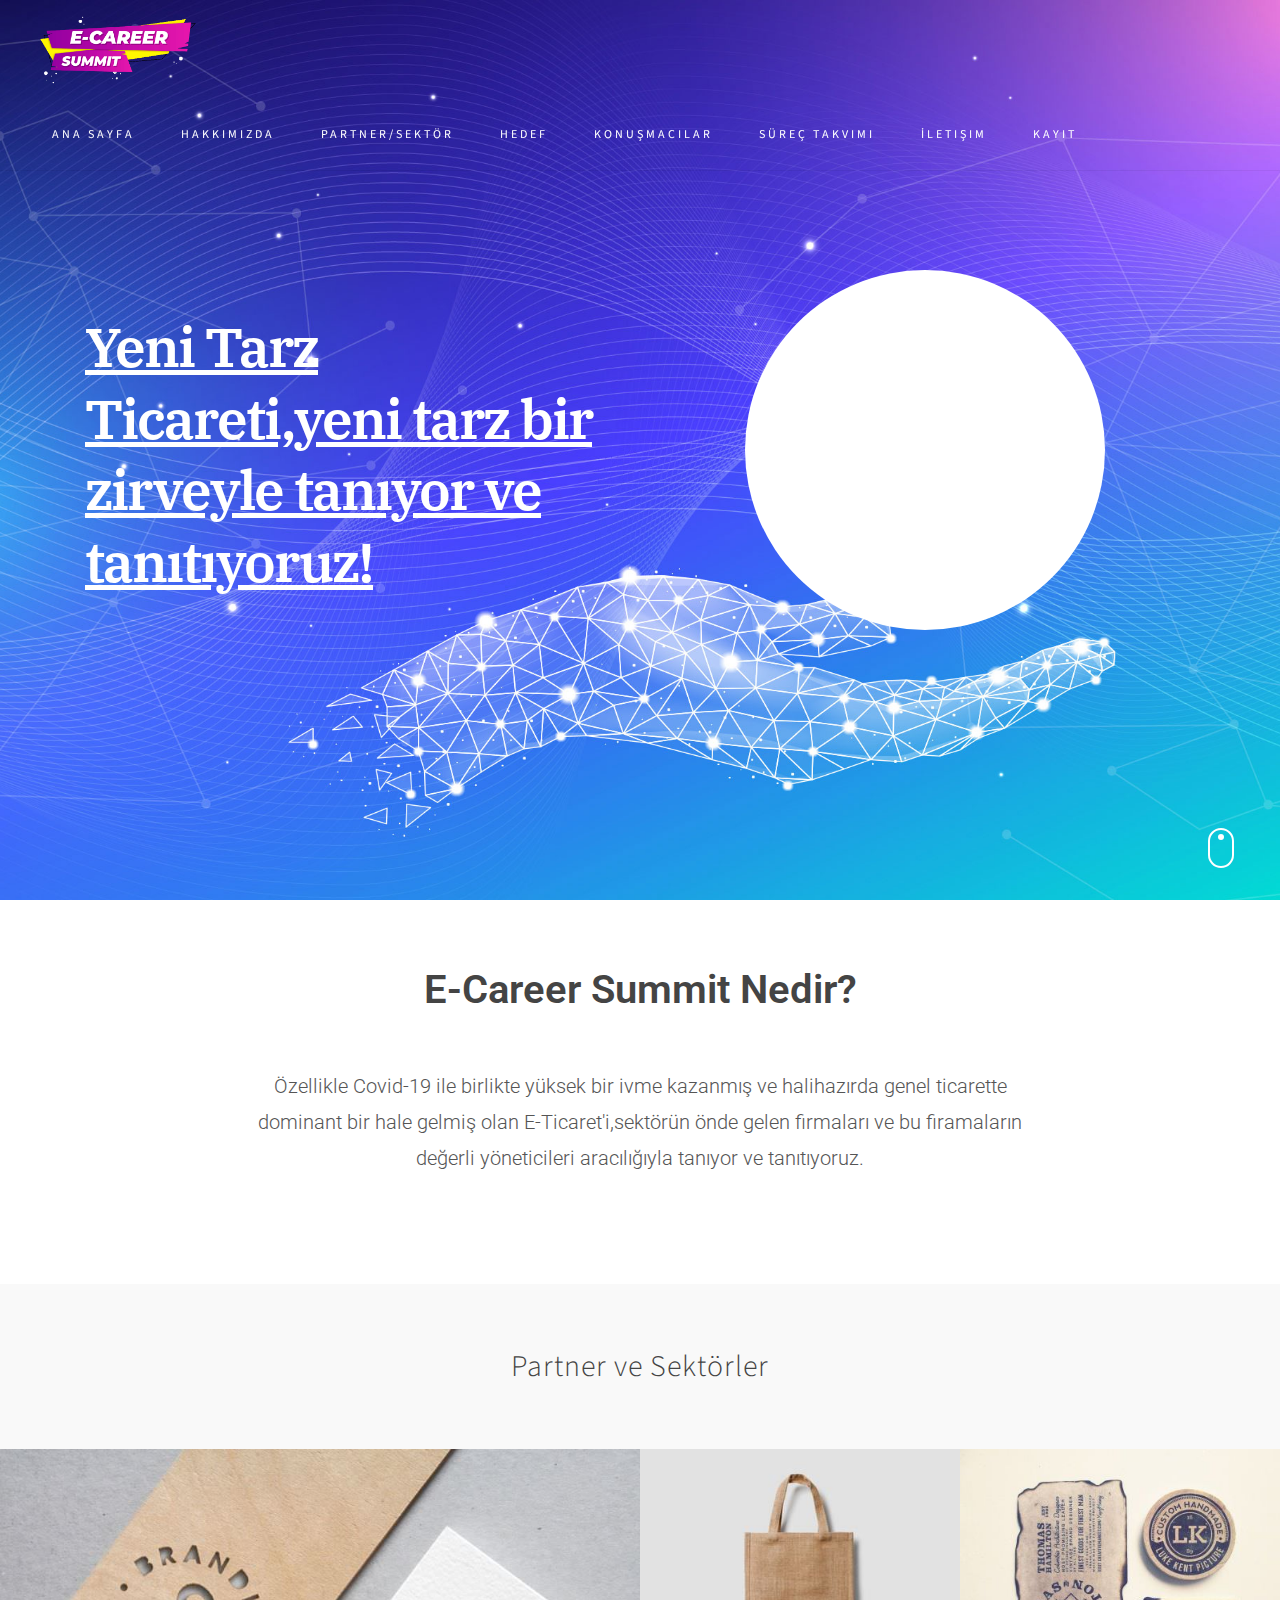
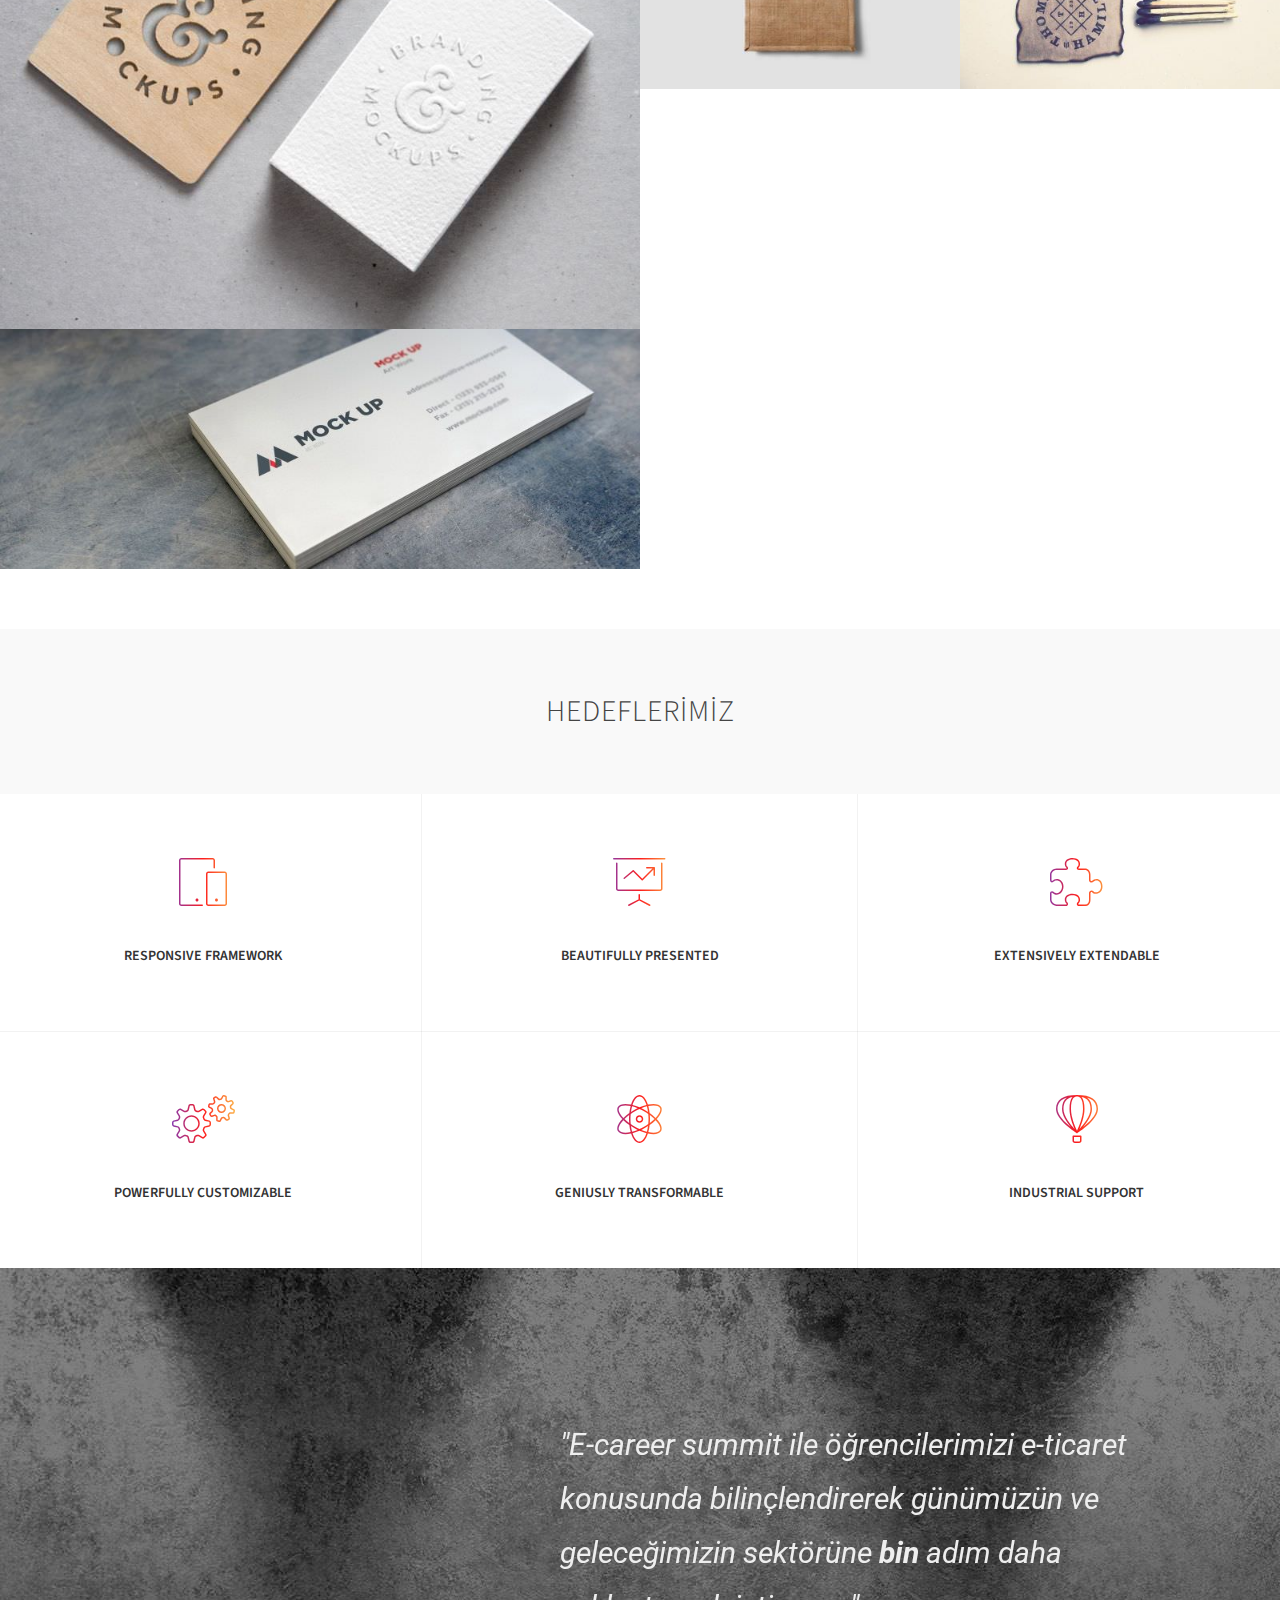
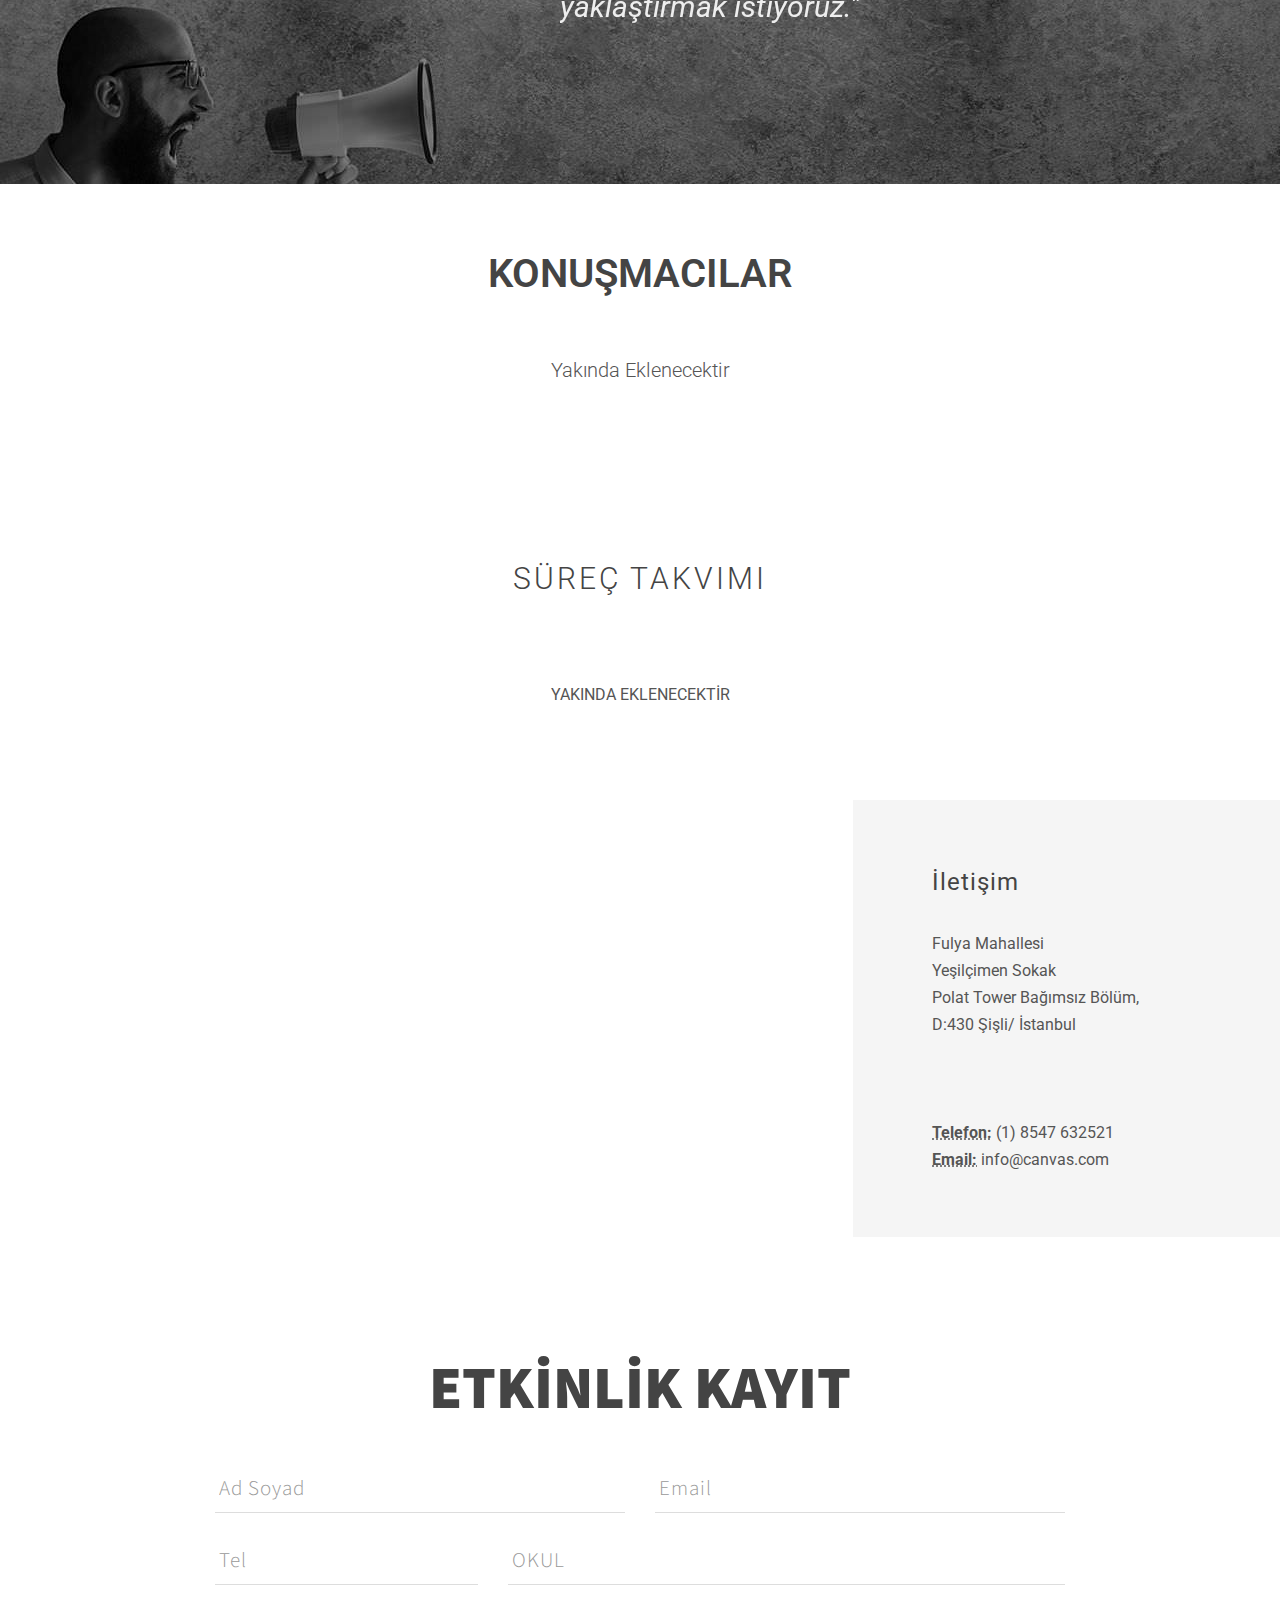
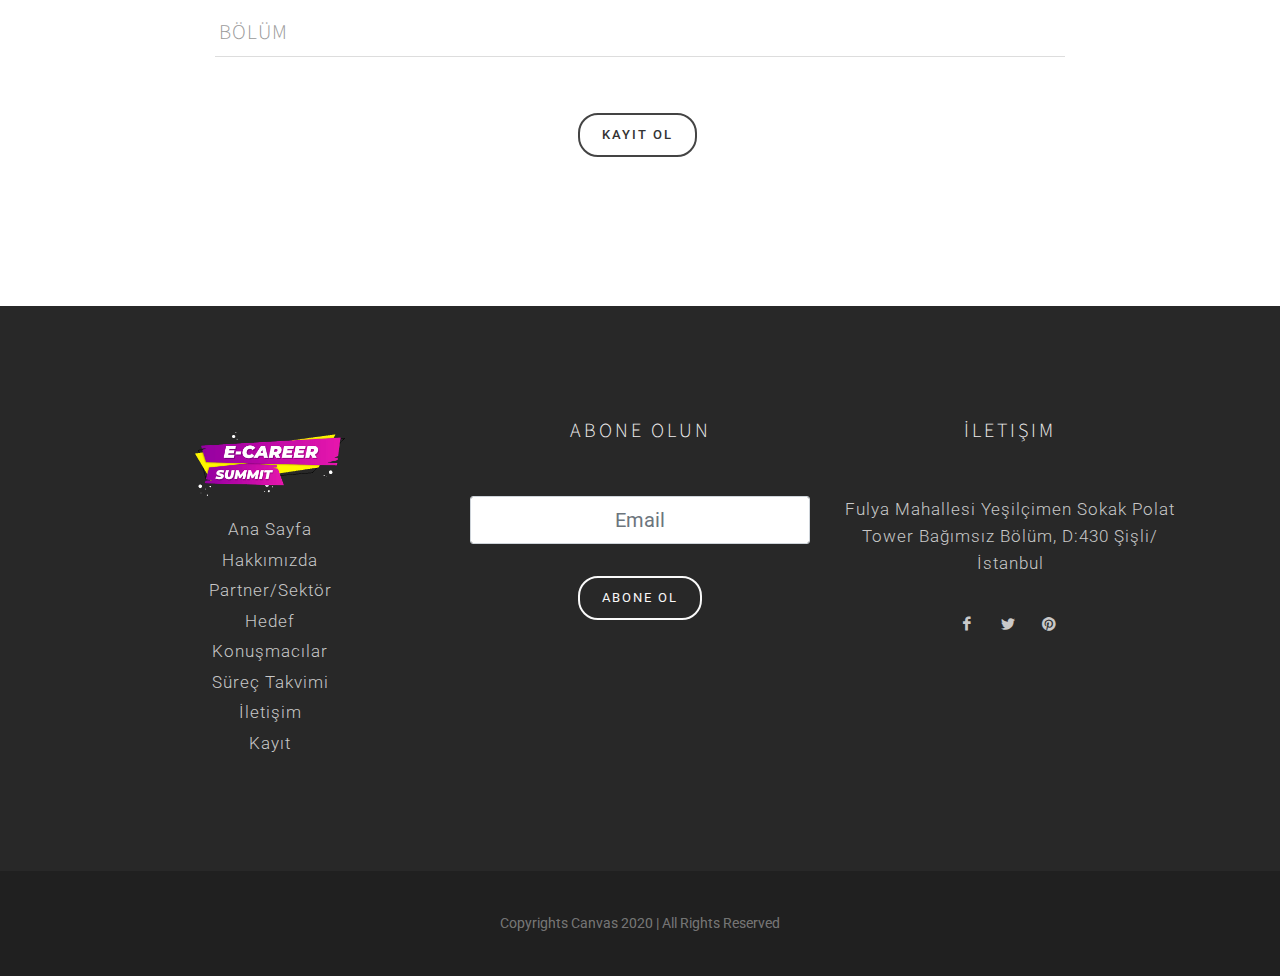
==== index.html @ 08e1d44f "commit-v1.3(banner image)" ====
<!DOCTYPE html>
<html dir="ltr" lang="en-US">
<head>

	<meta http-equiv="content-type" content="text/html; charset=utf-8" />
	<meta name="author" content="SemiColonWeb" />

	<!-- Stylesheets
	============================================= -->
	<link href="https://fonts.googleapis.com/css?family=Source+Sans+Pro:300,400,600,700|Roboto:300,400,500,700|IBM+Plex+Serif:300,400,500,600&display=swap" rel="stylesheet" type="text/css" />
	<link rel="stylesheet" href="one-page/css/bootstrap.css" type="text/css" />
	<link rel="stylesheet" href="style.css" type="text/css" />

	<!-- One Page Module Specific Stylesheet -->
	<link rel="stylesheet" href="one-page/onepage.css" type="text/css" />
	<!-- / -->

	<link rel="stylesheet" href="one-page/css/dark.css" type="text/css" />
	<link rel="stylesheet" href="one-page/css/font-icons.css" type="text/css" />
	<link rel="stylesheet" href="one-page/css/et-line.css" type="text/css" />
	<link rel="stylesheet" href="one-page/css/animate.css" type="text/css" />
	<link rel="stylesheet" href="one-page/css/magnific-popup.css" type="text/css" />

	<link rel="stylesheet" href="one-page/css/fonts.css" type="text/css" />

	<link rel="stylesheet" href="one-page/css/custom.css" type="text/css" />
	<meta name="viewport" content="width=device-width, initial-scale=1" />

	<!-- Document Title
	============================================= -->
	<title>Watch - One Page Module | Canvas</title>

	<style>
		.font-secondary { font-family: 'IBM Plex Serif', serif !important; }
		.bgchanger { background-color: #EEE; }

		#oc-watch .owl-item,
		#oc-watch .owl-item img {
			width: auto;
			height: auto;
			margin: 0 auto;
		}

		#oc-watch.owl-carousel .owl-stage {
			display: flex;
			align-items: center;
			justify-content: center;
		}

		#oc-watch .owl-dots { bottom: 20px; }

		#oc-watch .owl-dots { counter-reset: dots; }

		#oc-watch.owl-carousel .owl-dots .owl-dot {
			color: #fff;
			margin: 0 4px;
			width: auto;
			height: auto;
			opacity: .3 !important;
			border: none;
			background-color: transparent !important;
			font-family: 'IBM Plex Serif', serif;
		}

		#oc-watch .owl-dot:after {
			content: "";
			position: absolute;
			background: #fff;
			height: 2px;
			width: 0;
			top: 50%;
			margin: -1px 4px 0;
			transition: all .3s ease;
		}

		#oc-watch.owl-carousel .owl-dots .owl-dot.active {
			margin-right: 34px;
			opacity: 1 !important;
		}

		#oc-watch .owl-dot.active:after { width: 26px; }

		#oc-watch .owl-dot:before {
			counter-increment: dots;
			content: counter(dots, decimal-leading-zero);
		}

		#slider {
			-webkit-transition: background-color .4s ease;
			-o-transition: background-color .4s ease;
			transition: background-color .4s ease;
		}

		@-webkit-keyframes mouse-scroll {
			0% { top: 10%; opacity: 1; }
			100% { top: 30%; opacity: 0; }
		}
		@keyframes mouse-scroll {
			0% { top: 10%; opacity: 1; }
			100% { top: 30%; opacity: 0; }
		}

		@-webkit-keyframes scroll-mouse {
		    from { transform: translateY(-7px); }
		    to { transform: translateY(0); }
		}
		@keyframes scroll-mouse {
		    from { transform: translateY(-7px); }
		    to { transform: translateY(0); }
		}
		.scroll-inner {
			position: relative;
			width: 26px;
			height: 40px;
			border-radius: 18px;
			border: 2px solid rgb(255, 255, 255);
			-webkit-animation: scroll-mouse 1s infinite;
			animation: scroll-mouse 1s infinite;
		}

		.scroll-wheel {
			position: absolute;
			top: 10%;
			left: 50%;
			width: 6px;
			height: 6px;
			border-radius: 50%;
			transform: translateX(-50%);
			background-color: rgb(255, 255, 255);
			-webkit-animation: mouse-scroll 1s infinite;
			-moz-animation: mouse-scroll 1s infinite;
			-o-animation: mouse-scroll 1s infinite;
			animation: mouse-scroll 1s infinite;
		}

		.one-page-arrow {
			bottom: 40px;
			right: 40px;
			left: auto;
		}

	</style>

</head>

<body class="stretched side-push-panel">

	<div class="body-overlay"></div>

	<div id="side-panel" class="bgchanger">

		<div id="side-panel-trigger-close" class="side-panel-trigger"><a href="#"><i class="icon-line-cross"></i></a></div>

		<div class="side-panel-wrap">

			<div class="widget widget_links clearfix">

				<h4>About Canvas</h4>

				<div style="font-size: 14px; line-height: 1.7;">
					<address style="line-height: 1.7;">
						795 Folsom Ave, Suite 600<br>
						San Francisco, CA 94107<br>
					</address>

					<div class="clear topmargin-sm"></div>

					<abbr title="Phone Number">Phone:</abbr> (1) 8547 632521<br>
					<abbr title="Fax">Fax:</abbr> (1) 11 4752 1433<br>
					<abbr title="Email Address">Email:</abbr> info@canvas.com
				</div>

			</div>

			<div class="widget clearfix">

				<h4>Connect Socially</h4>

				<a href="#" class="social-icon si-small si-colored si-facebook" title="Facebook">
					<i class="icon-facebook"></i>
					<i class="icon-facebook"></i>
				</a>
				<a href="#" class="social-icon si-small si-colored si-twitter" title="Twitter">
					<i class="icon-twitter"></i>
					<i class="icon-twitter"></i>
				</a>
				<a href="#" class="social-icon si-small si-colored si-github" title="Github">
					<i class="icon-github"></i>
					<i class="icon-github"></i>
				</a>
				<a href="#" class="social-icon si-small si-colored si-pinterest" title="Pinterest">
					<i class="icon-pinterest"></i>
					<i class="icon-pinterest"></i>
				</a>
				<a href="#" class="social-icon si-small si-colored si-forrst" title="Forrst">
					<i class="icon-forrst"></i>
					<i class="icon-forrst"></i>
				</a>
				<a href="#" class="social-icon si-small si-colored si-linkedin" title="LinkedIn">
					<i class="icon-linkedin"></i>
					<i class="icon-linkedin"></i>
				</a>
				<a href="#" class="social-icon si-small si-colored si-gplus" title="Google Plus">
					<i class="icon-gplus"></i>
					<i class="icon-gplus"></i>
				</a>
				<a href="#" class="social-icon si-small si-colored si-instagram" title="Instagram">
					<i class="icon-instagram"></i>
					<i class="icon-instagram"></i>
				</a>
				<a href="#" class="social-icon si-small si-colored si-flickr" title="Flickr">
					<i class="icon-flickr"></i>
					<i class="icon-flickr"></i>
				</a>
				<a href="#" class="social-icon si-small si-colored si-skype" title="Skype">
					<i class="icon-skype"></i>
					<i class="icon-skype"></i>
				</a>

			</div>

		</div>

	</div>

	<!-- Document Wrapper
	============================================= -->
	<div id="wrapper" class="clearfix">

		<!-- Header
		============================================= -->
		<header id="header" class="full-header transparent-header border-full-header header-size-custom" data-sticky-shrink="false" data-sticky-offset="full" data-sticky-offset-negative="200">
			<div id="header-wrap">
				<div class="container">
					<div class="header-row">

						<!-- Logo
						============================================= -->
						<div id="logo">
							<a href="index.html" class="standard-logo" data-dark-logo="one-page/images/canvasone-dark.png"><img src="one-page/images/ecs-logo.png" alt="Canvas Logo"></a>
							<a href="index.html" class="retina-logo" data-dark-logo="one-page/images/canvasone-dark@2x.png"><img src="one-page/images/canvasone@2x.png" alt="Canvas Logo"></a>
						</div><!-- #logo end -->

						<!-- <div class="header-misc">

							<div class="side-panel-trigger header-misc-icon">
								<a href="#"><i class="icon-ellipsis-v"></i></a>
							</div>

						</div> -->

						<div id="primary-menu-trigger">
							<svg class="svg-trigger" viewBox="0 0 100 100"><path d="m 30,33 h 40 c 3.722839,0 7.5,3.126468 7.5,8.578427 0,5.451959 -2.727029,8.421573 -7.5,8.421573 h -20"></path><path d="m 30,50 h 40"></path><path d="m 70,67 h -40 c 0,0 -7.5,-0.802118 -7.5,-8.365747 0,-7.563629 7.5,-8.634253 7.5,-8.634253 h 20"></path></svg>
						</div>

						<!-- Primary Navigation
						============================================= -->
						<nav class="primary-menu">

							<ul class="one-page-menu menu-container" data-easing="easeInOutExpo" data-speed="1250" data-offset="65">
								<li class="menu-item">
									<a href="#" class="menu-link" data-href="#wrapper"><div>Ana Sayfa </div></a>
								</li>
								<li class="menu-item">
									<a href="#" class="menu-link" data-href="#section-about"><div>		Hakkımızda</div></a>
								</li>
								<li class="menu-item">
									<a href="#" class="menu-link" data-href="#section-works"><div>Partner/Sektör</div></a>
								</li>
								<li class="menu-item">
									<a href="#" class="menu-link" data-href="#section-services"><div>Hedef</div></a>
								</li>
								<li class="menu-item">
									<a href="#" class="menu-link" data-href="#section-speaker"><div>Konuşmacılar</div></a>
								</li>
								<li class="menu-item">
									<a href="#" class="menu-link" data-href="#section-blog"><div>Süreç Takvimi</div></a>
								</li>
								<li class="menu-item">
									<a href="#" class="menu-link" data-href="#section-contact"><div>İletişim</div></a>
								</li>
								<li class="menu-item">
									<a href="#" class="menu-link" data-href="#section-register"><div>Kayıt</div></a>
								</li>
								
							</ul>

						</nav><!-- #primary-menu end -->

					</div>
				</div>
			</div>
			<div class="header-wrap-clone"></div>
		</header><!-- #header end -->

		<!-- Slider
		============================================= -->
		<section id="slider" class="slider-element min-vh-100 bgchanger include-header" style="background-color: #EEE; background-image: url('one-page/images/page/deneme-7.jpg'); background-position: center center; background-size: cover;">
			<div class="slider-inner">

				<div class="vertical-middle slider-element-fade">
					<div class="container py-5">
						<div class="row align-items-center">
							<div class="col-md-6 text-center text-md-left">
								<div class="emphasis-title mb-0">
									
									<h2 class="mt-2 font-weight-semibold font-secondary" style="font-size: 55px; color: #fff; line-height: 1.3; letter-spacing: -2px;"><u>Yeni Tarz Ticareti,yeni tarz bir zirveyle tanıyor ve tanıtıyoruz!</u></h2>
									<!-- <h2 class="font-weight-bold mt-4">$200</h2>
									<a href="#" data-animate="fadeInUp" data-delay="600" class="button button-circle button-white button-light button-large text-white mt-4 nott ls0" style="background-color: #E25B45">View Details</a> -->
								</div>
							</div>

							<div class="col-md-6">
								<div id="oc-watch" class="owl-carousel carousel-widget" data-margin="0" data-nav="false" data-pagi="true" data-items="1" data-autoplay="5000" data-speed="1000" data-loop="true">
									<img src="one-page/images/page/watch-2.png" alt="Watch" data-bg="#EEE">
									<img src="one-page/images/page/watch-3.png" alt="Watch" data-bg="#daec66">
									<img src="one-page/images/page/watch-1.png" alt="Watch" data-bg="#F1D4CA">
								</div>

								<div id="oc-watch-bg" style="background: #ffffff; width: 360px; height: 360px; position: absolute; top: 50%; left: 50%; transform: translate(-50%, -50%); opacity: 1; border-radius: 50%;"></div>
							</div>
						</div>

					</div>
				</div>

				<a href="#" data-scrollto="#section-about" data-easing="easeInOutExpo" data-speed="1250" data-offset="70" class="one-page-arrow">
					<div class="scroll-inner">
				    	<div class="scroll-wheel"></div>
				  </div>
				</a>

			</div>
		</section><!-- #slider end -->

		<!-- Content
		============================================= -->
		<section id="content">
			<div class="content-wrap py-0">

				<div id="section-about" class="center page-section">

					<div class="container clearfix">
                      
						<h2 class="mx-auto bottommargin font-body" style="max-width: 700px; font-size: 40px;">E-Career  Summit Nedir?</h2>

						<p class="lead mx-auto bottommargin" style="max-width: 800px;">Özellikle Covid-19 ile birlikte yüksek bir ivme kazanmış ve halihazırda genel ticarette dominant bir hale gelmiş olan E-Ticaret'i,sektörün önde gelen firmaları ve bu firamaların değerli yöneticileri aracılığıyla tanıyor ve tanıtıyoruz.</p>

						
					</div>

				</div>

				<div id="section-works" class="page-section pt-0">

					<div class="section m-0">
						<div class="container clearfix">
							<div class="mx-auto center" style="max-width: 900px;">
								<h2 class="mb-0 font-weight-light ls1">Partner ve Sektörler</h2>
							</div>
						</div>
					</div>

					<!-- Portfolio Items
					============================================= -->
					<div class="portfolio grid-container row no-gutters">

						<article class="portfolio-item col-lg-6 col-md-4 col-sm-6 col-12 wide">
							<div class="grid-inner">
								<div class="portfolio-image">
									<a href="#">
										<img src="one-page/images/portfolio/mixed/1.jpg" alt="Open Imagination">
									</a>
									<div class="bg-overlay">
										<div class="bg-overlay-content flex-column" data-hover-animate="fadeIn">
											<div class="portfolio-desc p-0 center" data-hover-animate="fadeInDownSmall" data-hover-animate-out="fadeOutUpSmall" data-hover-speed="350">
												<h3><a href="#">Open Imagination</a></h3>
												<span><a href="#">Media</a>, <a href="#">Icons</a></span>
											</div>
										</div>
										<div class="bg-overlay-bg" data-hover-animate="fadeIn"></div>
									</div>
								</div>
							</div>
						</article>

						<article class="portfolio-item col-lg-3 col-md-4 col-sm-6 col-12">
							<div class="grid-inner">
								<div class="portfolio-image">
									<a href="#">
										<img src="one-page/images/portfolio/mixed/2.jpg" alt="Locked Steel Gate">
									</a>
									<div class="bg-overlay">
										<div class="bg-overlay-content flex-column" data-hover-animate="fadeIn">
											<div class="portfolio-desc p-0 center" data-hover-animate="fadeInDownSmall" data-hover-animate-out="fadeOutUpSmall" data-hover-speed="350">
												<h3><a href="#">Locked Steel Gate</a></h3>
												<span><a href="#">Illustrations</a></span>
											</div>
										</div>
										<div class="bg-overlay-bg" data-hover-animate="fadeIn"></div>
									</div>
								</div>
							</div>
						</article>

						<article class="portfolio-item col-lg-3 col-md-4 col-sm-6 col-12">
							<div class="grid-inner">
								<div class="portfolio-image">
									<a href="#">
										<img src="one-page/images/portfolio/mixed/3.jpg" alt="Mac Sunglasses">
									</a>
									<div class="bg-overlay">
										<div class="bg-overlay-content flex-column" data-hover-animate="fadeIn">
											<div class="portfolio-desc p-0 center" data-hover-animate="fadeInDownSmall" data-hover-animate-out="fadeOutUpSmall" data-hover-speed="350">
												<h3><a href="#">Mac Sunglasses</a></h3>
												<span><a href="#">Graphics</a>, <a href="#">UI Elements</a></span>
											</div>
										</div>
										<div class="bg-overlay-bg" data-hover-animate="fadeIn"></div>
									</div>
								</div>
							</div>
						</article>

						<article class="portfolio-item col-lg-6 col-md-4 col-sm-6 col-12 wide">
							<div class="grid-inner">
								<div class="portfolio-image">
									<a href="#">
										<img src="one-page/images/portfolio/mixed/4.jpg" alt="Open Imagination">
									</a>
									<div class="bg-overlay">
										<div class="bg-overlay-content flex-column" data-hover-animate="fadeIn">
											<div class="portfolio-desc p-0 center" data-hover-animate="fadeInDownSmall" data-hover-animate-out="fadeOutUpSmall" data-hover-speed="350">
												<h3><a href="#">Open Imagination</a></h3>
												<span><a href="#">Media</a>, <a href="#">Icons</a></span>
											</div>
										</div>
										<div class="bg-overlay-bg" data-hover-animate="fadeIn"></div>
									</div>
								</div>
							</div>
						</article>

						

					</div><!-- #portfolio end -->

					 

				</div>

				<div id="section-services" class="page-section pt-0">

					<div class="section m-0">
						<div class="container clearfix">
							<div class="mx-auto center" style="max-width: 900px;">
								<h2 class="mb-0 font-weight-light ls1">HEDEFLERİMİZ</h2>
							</div>
						</div>
					</div>

					<div class="row align-items-stretch">

					
						<div class="col-lg-12">
							<div class="row align-items-stretch grid-border clearfix">
								<div class="col-lg-4 col-md-6 col-padding">
									<div class="feature-box fbox-center fbox-dark fbox-plain">
										<div class="fbox-icon">
											<a href="#"><i class="icon-et-mobile op-gradient-icon"></i></a>
										</div>
										<div class="fbox-content fbox-content-sm">
											<h3>Responsive Framework</h3>
										</div>
									</div>
								</div>
								<div class="col-lg-4 col-md-6 col-padding">
									<div class="feature-box fbox-center fbox-dark fbox-plain">
										<div class="fbox-icon">
											<a href="#"><i class="icon-et-presentation op-gradient-icon"></i></a>
										</div>
										<div class="fbox-content fbox-content-sm">
											<h3>Beautifully Presented</h3>
										</div>
									</div>
								</div>
								<div class="col-lg-4 col-md-6 col-padding">
									<div class="feature-box fbox-center fbox-dark fbox-plain">
										<div class="fbox-icon">
											<a href="#"><i class="icon-et-puzzle op-gradient-icon"></i></a>
										</div>
										<div class="fbox-content fbox-content-sm">
											<h3>Extensively Extendable</h3>
										</div>
									</div>
								</div>
								<div class="col-lg-4 col-md-6 col-padding">
									<div class="feature-box fbox-center fbox-dark fbox-plain">
										<div class="fbox-icon">
											<a href="#"><i class="icon-et-gears op-gradient-icon"></i></a>
										</div>
										<div class="fbox-content fbox-content-sm">
											<h3>Powerfully Customizable</h3>
										</div>
									</div>
								</div>
								<div class="col-lg-4 col-md-6 col-padding">
									<div class="feature-box fbox-center fbox-dark fbox-plain">
										<div class="fbox-icon">
											<a href="#"><i class="icon-et-genius op-gradient-icon"></i></a>
										</div>
										<div class="fbox-content fbox-content-sm">
											<h3>Geniusly Transformable</h3>
										</div>
									</div>
								</div>
								<div class="col-lg-4 col-md-6 col-padding">
									<div class="feature-box fbox-center fbox-dark fbox-plain">
										<div class="fbox-icon">
											<a href="#"><i class="icon-et-hotairballoon op-gradient-icon"></i></a>
										</div>
										<div class="fbox-content fbox-content-sm">
											<h3>Industrial Support</h3>
										</div>
									</div>
								</div>
							</div>
						</div>

					</div>

					<!-- <div class="section dark m-0">
						<div class="mx-auto center" style="max-width: 900px;">
							<h2 class="mb-0 font-weight-light ls1">Like Our Services? Get an <a href="#" data-scrollto="#template-contactform" data-offset="140" data-easing="easeInOutExpo" data-speed="1250" class="button button-border button-circle button-light button-large my-0" style="position: relative; top: -3px;">Instant Quote</a></h2>
						</div>
					</div> -->

					<div class="section parallax m-0 dark" style="background-image: url('one-page/images/page/testimonials.jpg'); padding: 150px 0;" data-bottom-top="background-position:0px 0px;" data-top-bottom="background-position:0px -300px;">

						<div class="container clearfix">

							<div class="row justify-content-end">
								<div class="col-md-7">
									<div class="slide">
										<div class="testi-content" style="font-size: 30px;">
											<p>E-career summit ile öğrencilerimizi e-ticaret konusunda bilinçlendirerek günümüzün ve geleceğimizin sektörüne <strong>bin</strong>  adım daha yaklaştırmak istiyoruz.</p>
											
										</div>
									<!-- <div class="fslider testimonial testimonial-full bg-transparent border-0 shadow-none p-0" data-arrows="false">
										<div class="flexslider">
											<div class="slider-wrap">
												<div class="slide">
													<div class="testi-content">
														<p>Similique fugit repellendus expedita excepturi iure perferendis provident quia eaque vero numquam?</p>
														<div class="testi-meta">
															Steve Jobs
															<span>Apple Inc.</span>
														</div>
													</div>
												</div>
												<div class="slide">
													<div class="testi-content">
														<p>Natus voluptatum enim quod necessitatibus quis expedita harum provident eos obcaecati id culpa corporis molestias.</p>
														<div class="testi-meta">
															Collis Ta'eed
															<span>Envato Inc.</span>
														</div>
													</div>
												</div>
												<div class="slide">
													<div class="testi-content">
														<p>Incidunt deleniti blanditiis quas aperiam recusandae consequatur ullam quibusdam cum libero illo rerum!</p>
														<div class="testi-meta">
															John Doe
															<span>XYZ Inc.</span>
														</div>
													</div>
												</div>
											</div>
										</div>
									</div> -->
								</div>
							</div>

						</div>

					</div>

				</div>

				<div id="section-speaker" class="center page-section">

					<div class="container clearfix">

						<h2 class="mx-auto bottommargin font-body" style="max-width: 700px; font-size: 40px;">KONUŞMACILAR</h2>

						<p class="lead mx-auto bottommargin" style="max-width: 800px;">Yakında Eklenecektir</p>

						

						<div class="clear"></div>

						<!-- <div class="row topmargin-lg mx-auto" style="max-width: 1000px;">

							<div class="col-md-4 mb-5">

								<div class="team">
									<div class="team-image">
										<img src="one-page/images/team/1.jpg" alt="John Doe">
										<div class="bg-overlay">
											<div class="bg-overlay-content align-items-end" data-hover-animate="fadeIn" data-hover-speed="400">
												<a href="#" class="social-icon si-borderless si-small si-facebook" title="Facebook">
													<i class="icon-facebook"></i>
													<i class="icon-facebook"></i>
												</a>
												<a href="#" class="social-icon si-borderless si-small si-twitter" title="Twitter">
													<i class="icon-twitter"></i>
													<i class="icon-twitter"></i>
												</a>
												<a href="#" class="social-icon si-borderless si-small si-github" title="Github">
													<i class="icon-github"></i>
													<i class="icon-github"></i>
												</a>
											</div>
											<div class="bg-overlay-bg" data-hover-animate="fadeIn" data-hover-speed="400"></div>
										</div>
									</div>
									<div class="team-desc team-desc-bg">
										<div class="team-title"><h4>John Doe</h4><span>CEO</span></div>
									</div>
								</div>

							</div>

							<div class="col-md-4 mb-5">

								<div class="team">
									<div class="team-image">
										<img src="one-page/images/team/2.jpg" alt="Josh Clark">
										<div class="bg-overlay">
											<div class="bg-overlay-content align-items-end" data-hover-animate="fadeIn" data-hover-speed="400">
												<a href="#" class="social-icon si-borderless si-small si-twitter" title="Twitter">
													<i class="icon-twitter"></i>
													<i class="icon-twitter"></i>
												</a>
												<a href="#" class="social-icon si-borderless si-small si-linkedin" title="LinkedIn">
													<i class="icon-linkedin"></i>
													<i class="icon-linkedin"></i>
												</a>
												<a href="#" class="social-icon si-borderless si-small si-flickr" title="Flickr">
													<i class="icon-flickr"></i>
													<i class="icon-flickr"></i>
												</a>
											</div>
											<div class="bg-overlay-bg" data-hover-animate="fadeIn" data-hover-speed="400"></div>
										</div>
									</div>
									<div class="team-desc team-desc-bg">
										<div class="team-title"><h4>Mary Jane</h4><span>Co-Founder</span></div>
									</div>
								</div>

							</div>

							<div class="col-md-4 mb-5">

								<div class="team">
									<div class="team-image">
										<img src="one-page/images/team/3.jpg" alt="Mary Jane">
										<div class="bg-overlay">
											<div class="bg-overlay-content align-items-end" data-hover-animate="fadeIn" data-hover-speed="400">
												<a href="#" class="social-icon si-borderless si-small si-twitter" title="Twitter">
													<i class="icon-twitter"></i>
													<i class="icon-twitter"></i>
												</a>
												<a href="#" class="social-icon si-borderless si-small si-vimeo" title="Vimeo">
													<i class="icon-vimeo"></i>
													<i class="icon-vimeo"></i>
												</a>
												<a href="#" class="social-icon si-borderless si-small si-instagram" title="Instagram">
													<i class="icon-instagram"></i>
													<i class="icon-instagram"></i>
												</a>
											</div>
											<div class="bg-overlay-bg" data-hover-animate="fadeIn" data-hover-speed="400"></div>
										</div>
									</div>
									<div class="team-desc team-desc-bg">
										<div class="team-title"><h4>Josh Clark</h4><span>Sales</span></div>
									</div>
								</div>

							</div>

						</div> -->

					</div>

				</div>

				<div id="section-blog" class="page-section">

					<h2 class="text-center text-uppercase font-weight-light ls3 font-body">Süreç Takvimi</h2>

				

					<div class="container topmargin-lg clearfix">

						<p style="justify-content: center; text-align: center;">YAKINDA EKLENECEKTİR</p>

						<!-- <div id="oc-clients" class="owl-carousel topmargin image-carousel carousel-widget" data-margin="80" data-loop="true" data-nav="false" data-autoplay="5000" data-pagi="false" data-items-xs="2" data-items-sm="3" data-items-md="4" data-items-lg="5" data-items-xl="6">

							<div class="oc-item"><a href="#"><img src="one-page/images/clients/1.png" alt="Clients"></a></div>
							<div class="oc-item"><a href="#"><img src="one-page/images/clients/2.png" alt="Clients"></a></div>
							<div class="oc-item"><a href="#"><img src="one-page/images/clients/3.png" alt="Clients"></a></div>
							<div class="oc-item"><a href="#"><img src="one-page/images/clients/4.png" alt="Clients"></a></div>
							<div class="oc-item"><a href="#"><img src="one-page/images/clients/5.png" alt="Clients"></a></div>
							<div class="oc-item"><a href="#"><img src="one-page/images/clients/6.png" alt="Clients"></a></div>
							<div class="oc-item"><a href="#"><img src="one-page/images/clients/7.png" alt="Clients"></a></div>
							<div class="oc-item"><a href="#"><img src="one-page/images/clients/8.png" alt="Clients"></a></div>
							<div class="oc-item"><a href="#"><img src="one-page/images/clients/9.png" alt="Clients"></a></div>
							<div class="oc-item"><a href="#"><img src="one-page/images/clients/10.png" alt="Clients"></a></div>

						</div> -->

					</div>

				</div>

				<div id="section-contact" class="page-section pt-0">

					<div class="row mx-0 bottommargin-lg align-items-stretch">
						<div class="col-lg-8 col-md-6 d-none d-md-block px-0">
							<div class="gmap h-100" ><iframe src="https://www.google.com/maps/embed?pb=!1m14!1m8!1m3!1d12034.23292610252!2d28.9983252!3d41.0567889!3m2!1i1024!2i768!4f13.1!3m3!1m2!1s0x0%3A0xe48bbf2454159e09!2sBilgiyi%20Ticarile%C5%9Ftirme%20Merkezi!5e0!3m2!1str!2str!4v1609235014814!5m2!1str!2str" width="500" height="250" frameborder="0" style="border:0;" allowfullscreen="" aria-hidden="false" tabindex="0"></iframe></div>
						</div>
						<div class="col-lg-4 col-md-6" style="background-color: #F5F5F5;">
							<div class="col-padding">
								<h3 class="font-body font-weight-normal ls1">İletişim</h3>

								<div style="font-size: 16px; line-height: 1.7;">
									<address style="line-height: 1.7;">
										
										Fulya Mahallesi <br>
										Yeşilçimen Sokak <br>	
										Polat Tower Bağımsız Bölüm, <br>
										D:430 Şişli/ İstanbul
										
									
									</address>

									<div class="clear topmargin-sm"></div>

									<div class="clear topmargin"></div>

									<abbr title="Phone Number"><strong>Telefon:</strong></abbr> (1) 8547 632521<br>
								
									<abbr title="Email Address"><strong>Email:</strong></abbr> info@canvas.com
								</div>
							</div>
						</div>
					</div>

				</div>

				<div id="section-register" class="page-section pt-0">

				

					<div class="container clearfix">

						<div class="mx-auto topmargin" style="max-width: 850px;">

							<div class="form-widget">
								<h1 style="text-align: center;">ETKİNLİK KAYIT</h1>

								<div class="form-result"></div>

								<form class="row mb-0" id="template-contactform" name="template-contactform" action="one-page/php/form.php" method="post">

									<div class="form-process">
										<div class="css3-spinner">
											<div class="css3-spinner-scale-ripple">
												<div></div>
												<div></div>
												<div></div>
											</div>
										</div>
									</div>

									<div class="col-md-6 mb-4">
										<input type="text" id="template-contactform-name" name="template-contactform-name" value="" class="sm-form-control border-form-control required" placeholder="Ad Soyad" />
									</div>
									<div class="col-md-6 mb-4">
										<input type="email" id="template-contactform-email" name="template-contactform-email" value="" class="required email sm-form-control border-form-control" placeholder="Email " />
									</div>

									<div class="w-100"></div>

									<div class="col-md-4 mb-4">
										<input type="text" id="template-contactform-phone" name="template-contactform-phone" value="" class="sm-form-control border-form-control" placeholder="Tel" />
									</div>

									<div class="col-md-8 mb-4">
										<input type="text" id="template-contactform-subject" name="subject" value="" class="required sm-form-control border-form-control" placeholder="OKUL" />
									</div>

									<div class="w-100"></div>

									<div class="col-12 mb-4">
										<input type="text" id="template-contactform-subject" name="subject" value="" class="required sm-form-control border-form-control" placeholder="BÖLÜM" />
									</div>

									<div class="col-12 center mb-4">
										<button class="button button-border button-circle font-weight-medium ml-0 topmargin-sm" type="submit" id="template-contactform-submit" name="template-contactform-submit" value="submit">Kayıt Ol</button>
										<br>
										
									</div>

									<div class="w-100"></div>

									<div class="col-12 d-none">
										<input type="text" id="template-contactform-botcheck" name="template-contactform-botcheck" value="" class="sm-form-control" />
									</div>

									<input type="hidden" name="prefix" value="template-contactform-">

								</form>

							</div>

						</div>

					</div>

				</div>

			</div>
		</section><!-- #content end -->

		<!-- Footer
		============================================= -->
		<footer id="footer" class="dark border-0">

			<div class="container center">
				<div class="footer-widgets-wrap">

					<div class="row mx-auto clearfix">

						<div class="col-lg-4">

							<div class="widget clearfix">
								<a href="/."><img src="/one-page/images/ecs-logo.png" alt="" style="width: 50%;"></a>
								

								<ul class="list-unstyled footer-site-links mb-0">
									<li><a href="#" data-scrollto="#wrapper" data-easing="easeInOutExpo" data-speed="1250" data-offset="70">Ana Sayfa</a></li>
									<li><a href="#" data-scrollto="#section-about" data-easing="easeInOutExpo" data-speed="1250" data-offset="70">Hakkımızda</a></li>
									<li><a href="#" data-scrollto="#section-works" data-easing="easeInOutExpo" data-speed="1250" data-offset="70">Partner/Sektör</a></li>
									<li><a href="#" data-scrollto="#section-services" data-easing="easeInOutExpo" data-speed="1250" data-offset="70">Hedef</a></li>
									<li><a href="#" data-scrollto="#section-speaker" data-easing="easeInOutExpo" data-speed="1250" data-offset="70">Konuşmacılar</a></li>
									<li><a href="#" data-scrollto="#section-blog" data-easing="easeInOutExpo" data-speed="1250" data-offset="70">Süreç Takvimi</a></li>
									<li><a href="#" data-scrollto="#section-contact" data-easing="easeInOutExpo" data-speed="1250" data-offset="70">İletişim</a></li>
									<li><a href="#" data-scrollto="#section-register" data-easing="easeInOutExpo" data-speed="1250" data-offset="70">Kayıt</a></li>
								</ul>
							</div>

						</div>

						<div class="col-lg-4">

							<div class="widget subscribe-widget clearfix" data-loader="button">
								<h4>Abone Olun</h4>

								<div class="widget-subscribe-form-result"></div>
								<form id="widget-subscribe-form" action="one-page/php/subscribe.php" method="post" class="mb-0">
									<input type="email" id="widget-subscribe-form-email" name="widget-subscribe-form-email" class="form-control form-control-lg not-dark required email" placeholder="Email">
									<button class="button button-border button-circle button-light topmargin-sm" type="submit">Abone Ol</button>
								</form>
							</div>

						</div>

						<div class="col-lg-4">

							<div class="widget clearfix">
								<h4>İletişim</h4>

								<p class="lead">Fulya Mahallesi
									Yeşilçimen Sokak
									Polat Tower Bağımsız Bölüm,
									D:430 Şişli/ İstanbul</p>

								<div class="center topmargin-sm">
									<a href="#" class="social-icon inline-block border-0 si-small si-facebook" title="Facebook">
										<i class="icon-facebook"></i>
										<i class="icon-facebook"></i>
									</a>
									<a href="#" class="social-icon inline-block border-0 si-small si-twitter" title="Twitter">
										<i class="icon-twitter"></i>
										<i class="icon-twitter"></i>
									</a>
									
									<a href="#" class="social-icon inline-block border-0 si-small si-pinterest" title="Pinterest">
										<i class="icon-pinterest"></i>
										<i class="icon-pinterest"></i>
									</a>
								</div>
							</div>

						</div>

					</div>

				</div>
			</div>

			<div id="copyrights">
				<div class="container center clearfix">
					Copyrights Canvas 2020 | All Rights Reserved
				</div>
			</div>

		</footer><!-- #footer end -->

	</div><!-- #wrapper end -->

	<!-- Go To Top
	============================================= -->
	<div id="gotoTop" class="icon-angle-up"></div>

	<!-- JavaScripts
	============================================= -->
	<script src="one-page/js/jquery.js"></script>
	<script src="one-page/js/plugins.min.js"></script>
	<script src="https://maps.google.com/maps/api/js?key=YOUR-API-KEY"></script>

	<!-- Footer Scripts
	============================================= -->
	<script src="one-page/js/functions.js"></script>

	<script>

		jQuery(window).on( 'pluginCarouselReady', function() {
			var owlWatch	= $('#oc-watch'),
				owlWatchbg	= $('.bgchanger');

			owlWatch.on('translated.owl.carousel changed.owl.carousel', function(event) {
				var bgcolor = owlWatch.find('.active img').attr('data-bg');
				owlWatchbg.css({ 'background-color': bgcolor });
			});
		});


	</script>

</body>
</html>
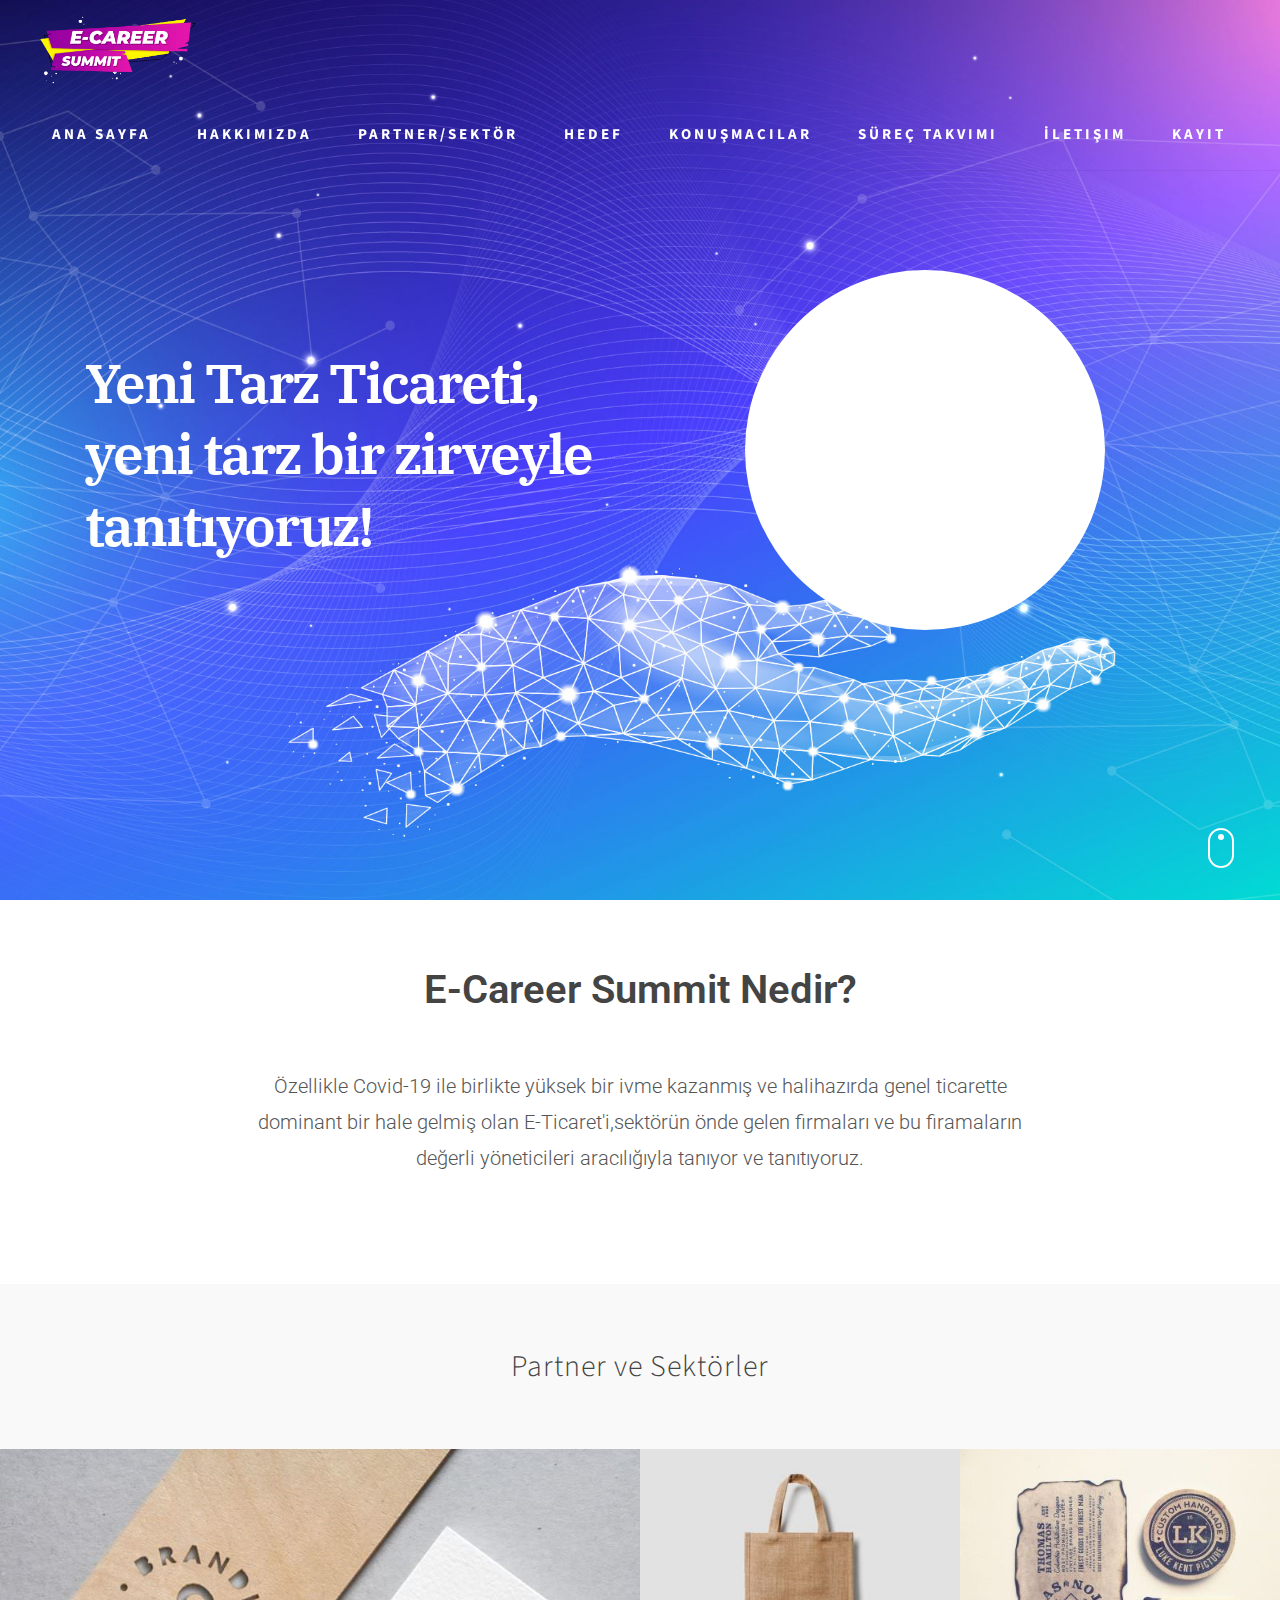
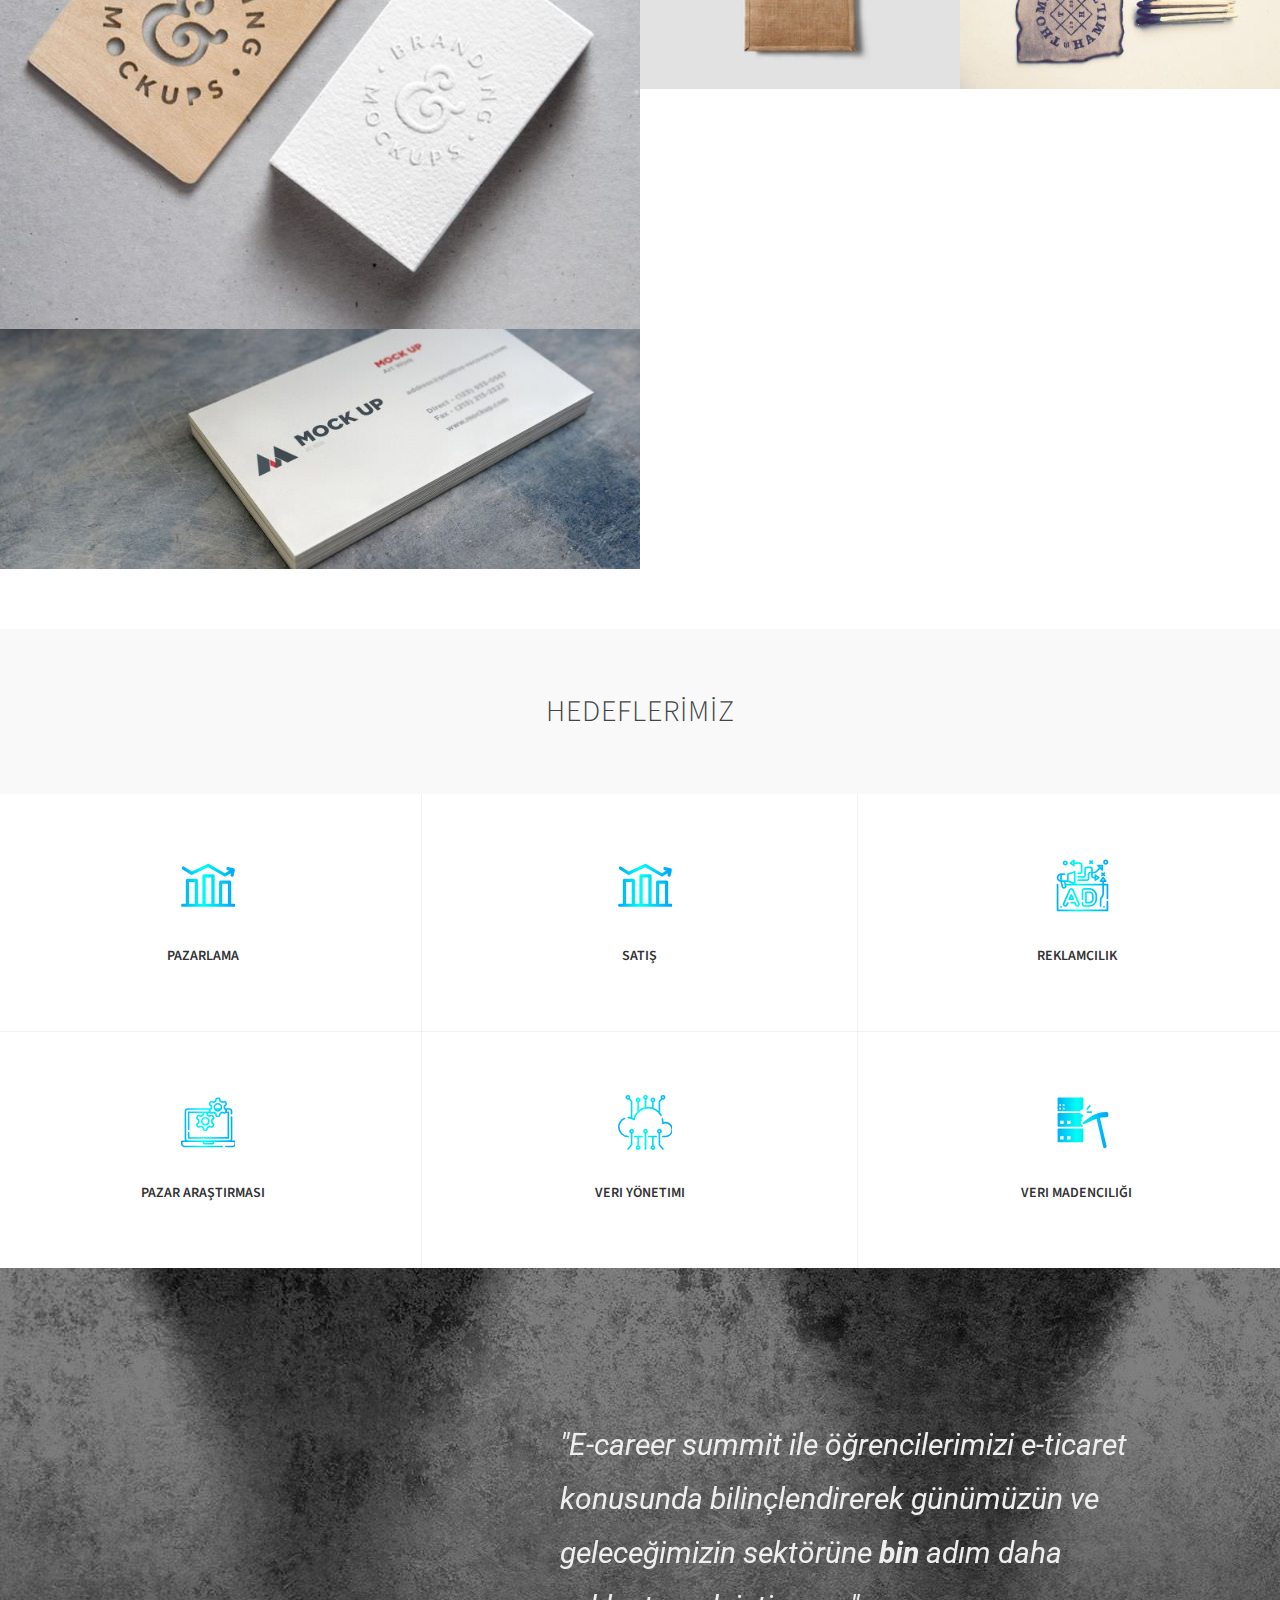
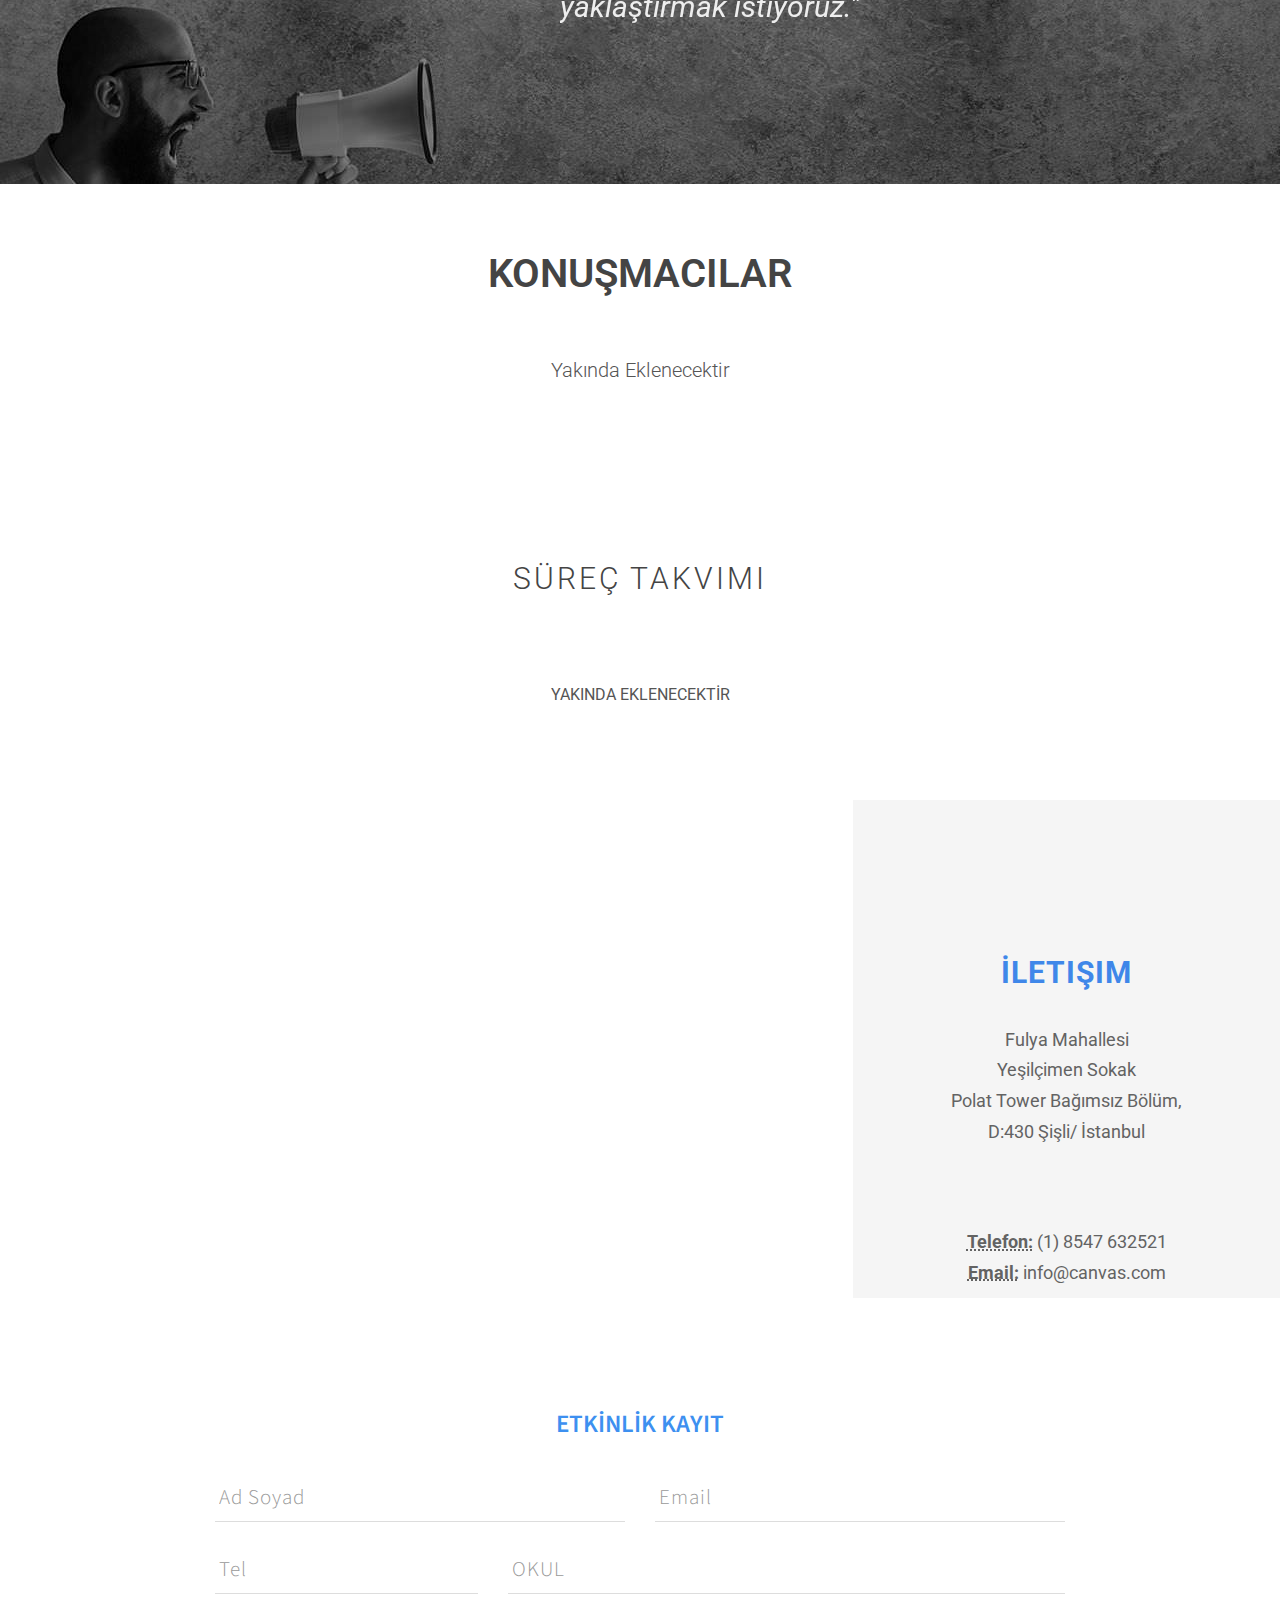
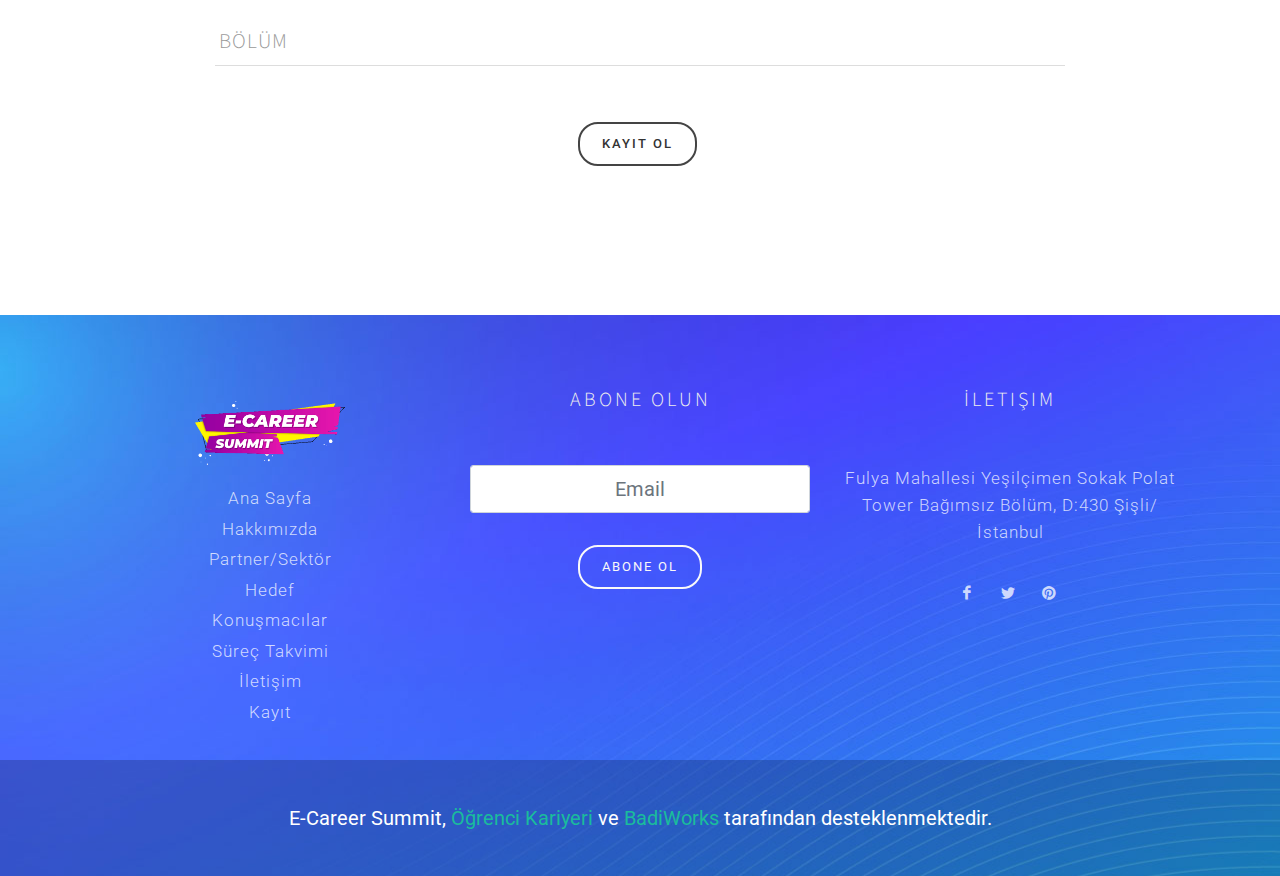
==== commit 3878e90e: "commit-v1.4(icon -banner)" ====
--- a/index.html
+++ b/index.html
@@ -10,6 +10,7 @@
 	<link href="https://fonts.googleapis.com/css?family=Source+Sans+Pro:300,400,600,700|Roboto:300,400,500,700|IBM+Plex+Serif:300,400,500,600&display=swap" rel="stylesheet" type="text/css" />
 	<link rel="stylesheet" href="one-page/css/bootstrap.css" type="text/css" />
 	<link rel="stylesheet" href="style.css" type="text/css" />
+	<link rel="stylesheet" type="text/css" href="/font/flaticon.css">
 
 	<!-- One Page Module Specific Stylesheet -->
 	<link rel="stylesheet" href="one-page/onepage.css" type="text/css" />
@@ -28,7 +29,7 @@
 
 	<!-- Document Title
 	============================================= -->
-	<title>Watch - One Page Module | Canvas</title>
+	<title>E-Career Summit</title>
 
 	<style>
 		.font-secondary { font-family: 'IBM Plex Serif', serif !important; }
@@ -304,7 +305,7 @@
 							<div class="col-md-6 text-center text-md-left">
 								<div class="emphasis-title mb-0">
 									
-									<h2 class="mt-2 font-weight-semibold font-secondary" style="font-size: 55px; color: #fff; line-height: 1.3; letter-spacing: -2px;"><u>Yeni Tarz Ticareti,yeni tarz bir zirveyle tanıyor ve tanıtıyoruz!</u></h2>
+									<h2 class="mt-2 font-weight-semibold font-secondary" style="font-size: 55px; color: #fff; line-height: 1.3; letter-spacing: -2px;"><u style="text-decoration: none;">Yeni Tarz Ticareti, <br> yeni tarz bir zirveyle  tanıtıyoruz!</u></h2>
 									<!-- <h2 class="font-weight-bold mt-4">$200</h2>
 									<a href="#" data-animate="fadeInUp" data-delay="600" class="button button-circle button-white button-light button-large text-white mt-4 nott ls0" style="background-color: #E25B45">View Details</a> -->
 								</div>
@@ -467,60 +468,60 @@
 								<div class="col-lg-4 col-md-6 col-padding">
 									<div class="feature-box fbox-center fbox-dark fbox-plain">
 										<div class="fbox-icon">
-											<a href="#"><i class="icon-et-mobile op-gradient-icon"></i></a>
+											<a href="#"><i class="flaticon-sales"></i></a>
 										</div>
 										<div class="fbox-content fbox-content-sm">
-											<h3>Responsive Framework</h3>
+											<h3>Pazarlama</h3>
 										</div>
 									</div>
 								</div>
 								<div class="col-lg-4 col-md-6 col-padding">
 									<div class="feature-box fbox-center fbox-dark fbox-plain">
 										<div class="fbox-icon">
-											<a href="#"><i class="icon-et-presentation op-gradient-icon"></i></a>
+											<a href="#"><i class="flaticon-sales"></i></a>
 										</div>
 										<div class="fbox-content fbox-content-sm">
-											<h3>Beautifully Presented</h3>
+											<h3>Satış</h3>
 										</div>
 									</div>
 								</div>
 								<div class="col-lg-4 col-md-6 col-padding">
 									<div class="feature-box fbox-center fbox-dark fbox-plain">
 										<div class="fbox-icon">
-											<a href="#"><i class="icon-et-puzzle op-gradient-icon"></i></a>
+											<a href="#"><i class="flaticon-advertising"></i></a>
 										</div>
 										<div class="fbox-content fbox-content-sm">
-											<h3>Extensively Extendable</h3>
+											<h3>Reklamcılık</h3>
 										</div>
 									</div>
 								</div>
 								<div class="col-lg-4 col-md-6 col-padding">
 									<div class="feature-box fbox-center fbox-dark fbox-plain">
 										<div class="fbox-icon">
-											<a href="#"><i class="icon-et-gears op-gradient-icon"></i></a>
+											<a href="#"><i class="flaticon-data-management"></i></a>
 										</div>
 										<div class="fbox-content fbox-content-sm">
-											<h3>Powerfully Customizable</h3>
+											<h3>Pazar Araştırması</h3>
 										</div>
 									</div>
 								</div>
 								<div class="col-lg-4 col-md-6 col-padding">
 									<div class="feature-box fbox-center fbox-dark fbox-plain">
 										<div class="fbox-icon">
-											<a href="#"><i class="icon-et-genius op-gradient-icon"></i></a>
+											<a href="#"><i class="flaticon-network"></i></a>
 										</div>
 										<div class="fbox-content fbox-content-sm">
-											<h3>Geniusly Transformable</h3>
+											<h3>Veri Yönetimi</h3>
 										</div>
 									</div>
 								</div>
 								<div class="col-lg-4 col-md-6 col-padding">
 									<div class="feature-box fbox-center fbox-dark fbox-plain">
 										<div class="fbox-icon">
-											<a href="#"><i class="icon-et-hotairballoon op-gradient-icon"></i></a>
+											<a href="#"><i class="flaticon-data-mining"></i></a>
 										</div>
 										<div class="fbox-content fbox-content-sm">
-											<h3>Industrial Support</h3>
+											<h3>Veri Madenciliği</h3>
 										</div>
 									</div>
 								</div>
@@ -733,11 +734,18 @@
 						<div class="col-lg-8 col-md-6 d-none d-md-block px-0">
 							<div class="gmap h-100" ><iframe src="https://www.google.com/maps/embed?pb=!1m14!1m8!1m3!1d12034.23292610252!2d28.9983252!3d41.0567889!3m2!1i1024!2i768!4f13.1!3m3!1m2!1s0x0%3A0xe48bbf2454159e09!2sBilgiyi%20Ticarile%C5%9Ftirme%20Merkezi!5e0!3m2!1str!2str!4v1609235014814!5m2!1str!2str" width="500" height="250" frameborder="0" style="border:0;" allowfullscreen="" aria-hidden="false" tabindex="0"></iframe></div>
 						</div>
-						<div class="col-lg-4 col-md-6" style="background-color: #F5F5F5;">
-							<div class="col-padding">
-								<h3 class="font-body font-weight-normal ls1">İletişim</h3>
-
-								<div style="font-size: 16px; line-height: 1.7;">
+						<div class="col-lg-4 col-md-6" style="background-color: #F5F5F5; ">
+							<div class="col-padding" style="    padding: 150px 10px 10px 10px;">
+								<h3 class="font-body font-weight-normal ls1" style="text-align: center;
+								text-transform: uppercase;
+								color: #3f87e9;
+								font-weight: bold !important;
+								font-size:30px">İletişim</h3>
+
+								<div style="font-size: 18px;
+								text-align: center;
+								line-height: 1.7;
+								color: #636363;">
 									<address style="line-height: 1.7;">
 										
 										Fulya Mahallesi <br>
@@ -771,7 +779,9 @@
 						<div class="mx-auto topmargin" style="max-width: 850px;">
 
 							<div class="form-widget">
-								<h1 style="text-align: center;">ETKİNLİK KAYIT</h1>
+								<h1 style="text-align: center; font-size: 25px;
+								color: #3d90f0;
+								font-weight: 600;">ETKİNLİK KAYIT</h1>
 
 								<div class="form-result"></div>
 
@@ -916,7 +926,7 @@
 
 			<div id="copyrights">
 				<div class="container center clearfix">
-					Copyrights Canvas 2020 | All Rights Reserved
+					E-Career Summit, <a href="https://ogrencikariyeri.com/">Öğrenci Kariyeri</a>  ve  <a href="https://badiworks.com/">BadiWorks</a>  tarafından desteklenmektedir.
 				</div>
 			</div>
 
--- a/style.css
+++ b/style.css
@@ -2993,6 +2993,7 @@
 	}
 
 	.sticky-header #header-wrap {
+		background-image: url('one-page/images/page/banner.jpg');
 		position: fixed;
 		top: 0;
 		left: 0;
@@ -9488,7 +9489,9 @@
 .fbox-plain.fbox-light .fbox-icon img { color: #888; }
 
 .fbox-plain.fbox-dark .fbox-icon i,
-.fbox-plain.fbox-dark .fbox-icon img { color: #444; }
+.fbox-plain.fbox-dark .fbox-icon img { color: #444; background: linear-gradient(90deg, rgb(0 126 255) 0%, rgb(0 255 243) 50%, rgb(0 161 255) 100%);
+    -webkit-background-clip: text;
+    -webkit-text-fill-color: transparent; }
 
 
 /* Feature Box - Icon Plain Sizes
@@ -13724,8 +13727,10 @@
 
 
 #footer {
+	background-image: url('one-page/images/page/footer.jpg');
+     
 	position: relative;
-	background-color: #EEE;
+	/* background-color: #EEE; */
 	border-top: 5px solid rgba(0,0,0,0.2);
 }
 
@@ -13745,13 +13750,13 @@
 
 #footer .footer-widgets-wrap {
 	position: relative;
-	padding: 80px 0;
+	padding: 40px 0px 0px 0px;
 }
 
 #copyrights {
 	padding: 40px 0;
-	background-color: #DDD;
-	font-size: 0.875rem;
+	/* background-color: #DDD; */
+	font-size: 20px;
 	line-height: 1.8;
 }
 
--- a/font/flaticon.css
+++ b/font/flaticon.css
@@ -0,0 +1,39 @@
+	/*
+  	Flaticon icon font: Flaticon
+  	Creation date: 31/12/2020 09:14
+  	*/
+
+@font-face {
+  font-family: "Flaticon";
+  src: url("./Flaticon.eot");
+  src: url("./Flaticon.eot?#iefix") format("embedded-opentype"),
+       url("./Flaticon.woff2") format("woff2"),
+       url("./Flaticon.woff") format("woff"),
+       url("./Flaticon.ttf") format("truetype"),
+       url("./Flaticon.svg#Flaticon") format("svg");
+  font-weight: normal;
+  font-style: normal;
+}
+
+@media screen and (-webkit-min-device-pixel-ratio:0) {
+  @font-face {
+    font-family: "Flaticon";
+    src: url("./Flaticon.svg#Flaticon") format("svg");
+  }
+}
+
+[class^="flaticon-"]:before, [class*=" flaticon-"]:before,
+[class^="flaticon-"]:after, [class*=" flaticon-"]:after {   
+  font-family: Flaticon;
+        font-size: 55px;
+font-style: normal;
+margin-left: 10px;
+}
+
+.flaticon-sales:before { content: "\f100"; }
+.flaticon-analysis:before { content: "\f101"; }
+.flaticon-data-mining:before { content: "\f102"; }
+.flaticon-advertising:before { content: "\f103"; }
+.flaticon-network:before { content: "\f104"; }
+.flaticon-social-media:before { content: "\f105"; }
+.flaticon-data-management:before { content: "\f106"; }--- a/one-page/onepage.css
+++ b/one-page/onepage.css
@@ -74,7 +74,7 @@
 	#header.full-header.border-full-header.sticky-header #header-wrap {
 		box-shadow: none;
 		border-radius: 0px 0px 45px 45px;
-       border-bottom: 1px solid #320083 !important;
+       /* border-bottom: 1px solid #320083 !important; */
 		-webkit-backface-visibility: hidden;
 	}
 
@@ -95,8 +95,8 @@
 	.primary-menu .menu-container .menu-link {
 		padding-left: 22px;
 		padding-right: 22px;
-		font-size: 12px;
-		font-weight: 400;
+		font-size: 15px;
+    font-weight: bold;
 		letter-spacing: 3px;
 	}
 
--- a/one-page/css/dark.css
+++ b/one-page/css/dark.css
@@ -1457,9 +1457,10 @@
 
 .dark #footer,
 #footer.dark {
+
 	color: rgba(255,255,255,0.75);
-	background-color: #282828;
-	border-top-color: rgba(255,255,255,0.15);
+	/* background-color: #282828;
+	border-top-color: rgba(255,255,255,0.15); */
 }
 
 .dark .footer-widgets-wrap a {
@@ -1477,8 +1478,8 @@
 
 .dark #copyrights,
 #copyrights.dark {
-	color: rgba(255,255,255,0.4);
-	background-color: rgba(0,0,0,0.2);
+	color: rgb(255 255 255);
+    background-color: rgba(0,0,0,0.2) ;
 }
 
 .dark .copyright-links a {
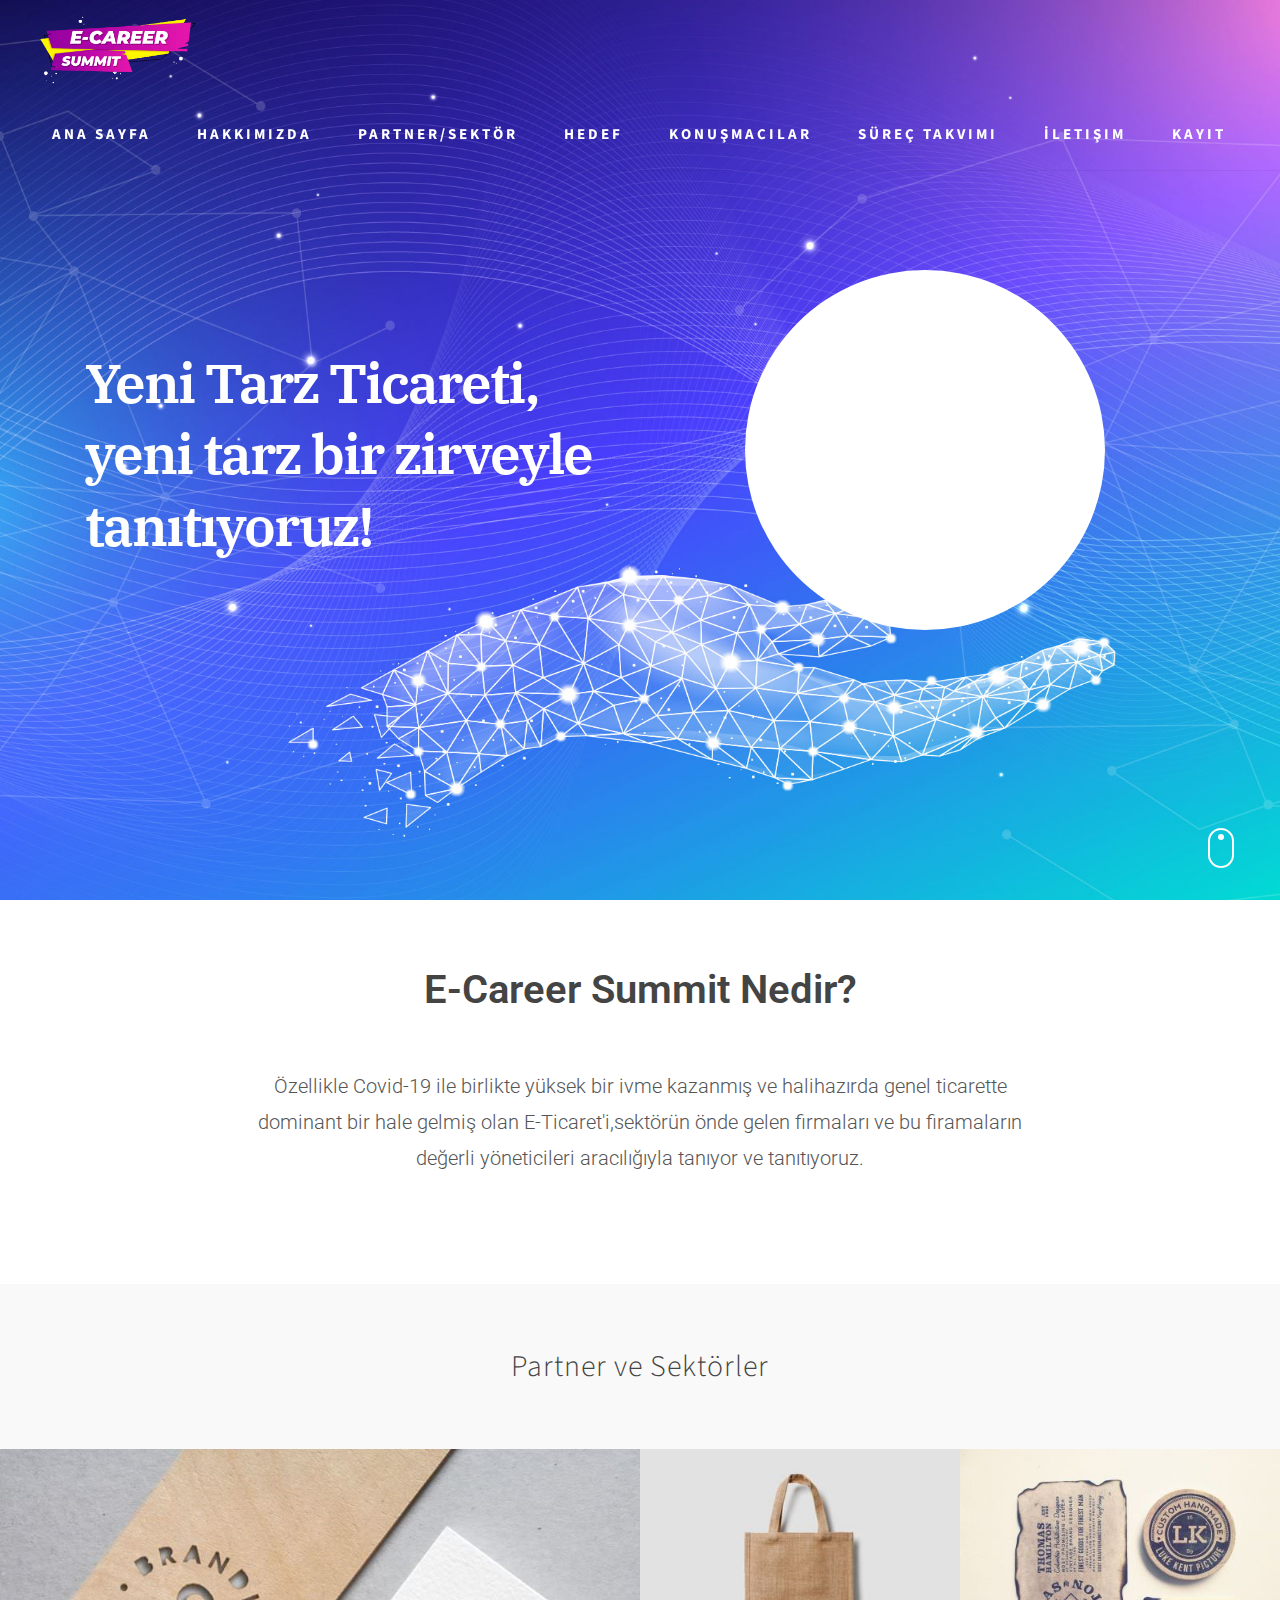
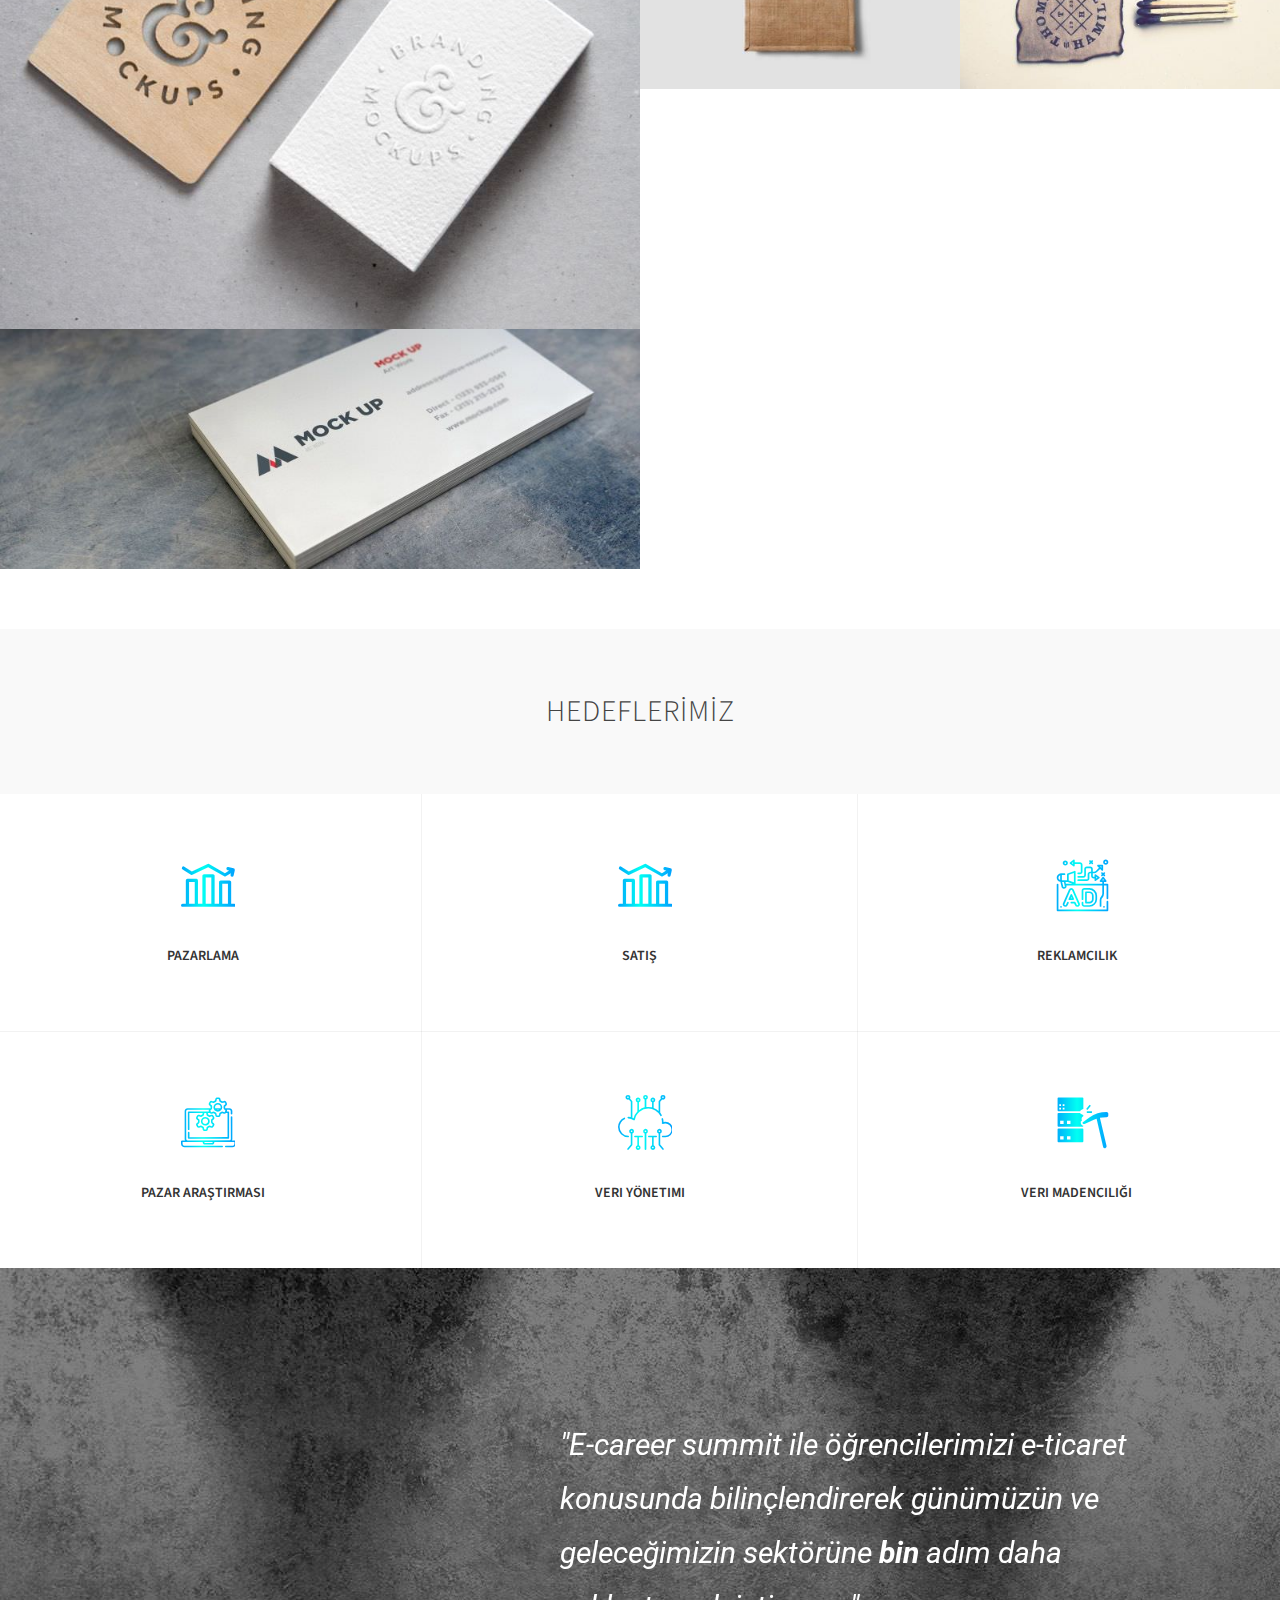
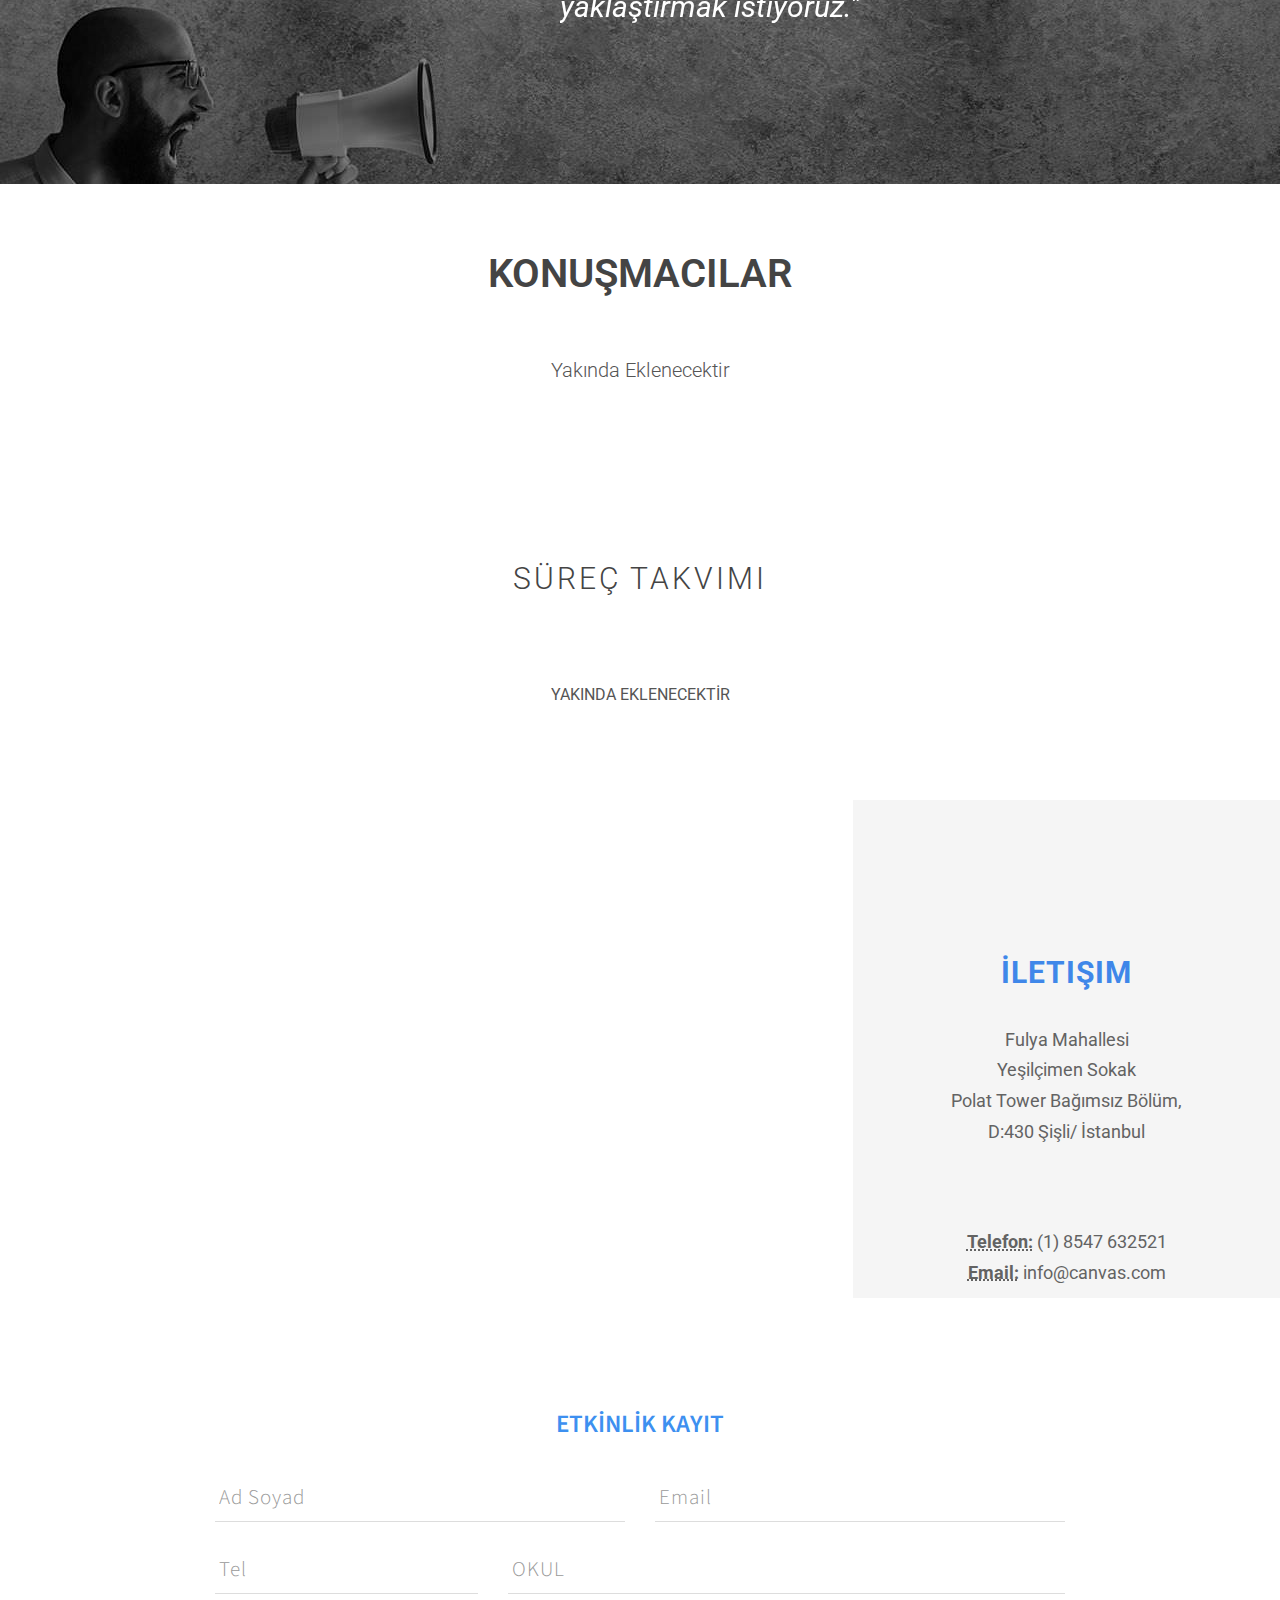
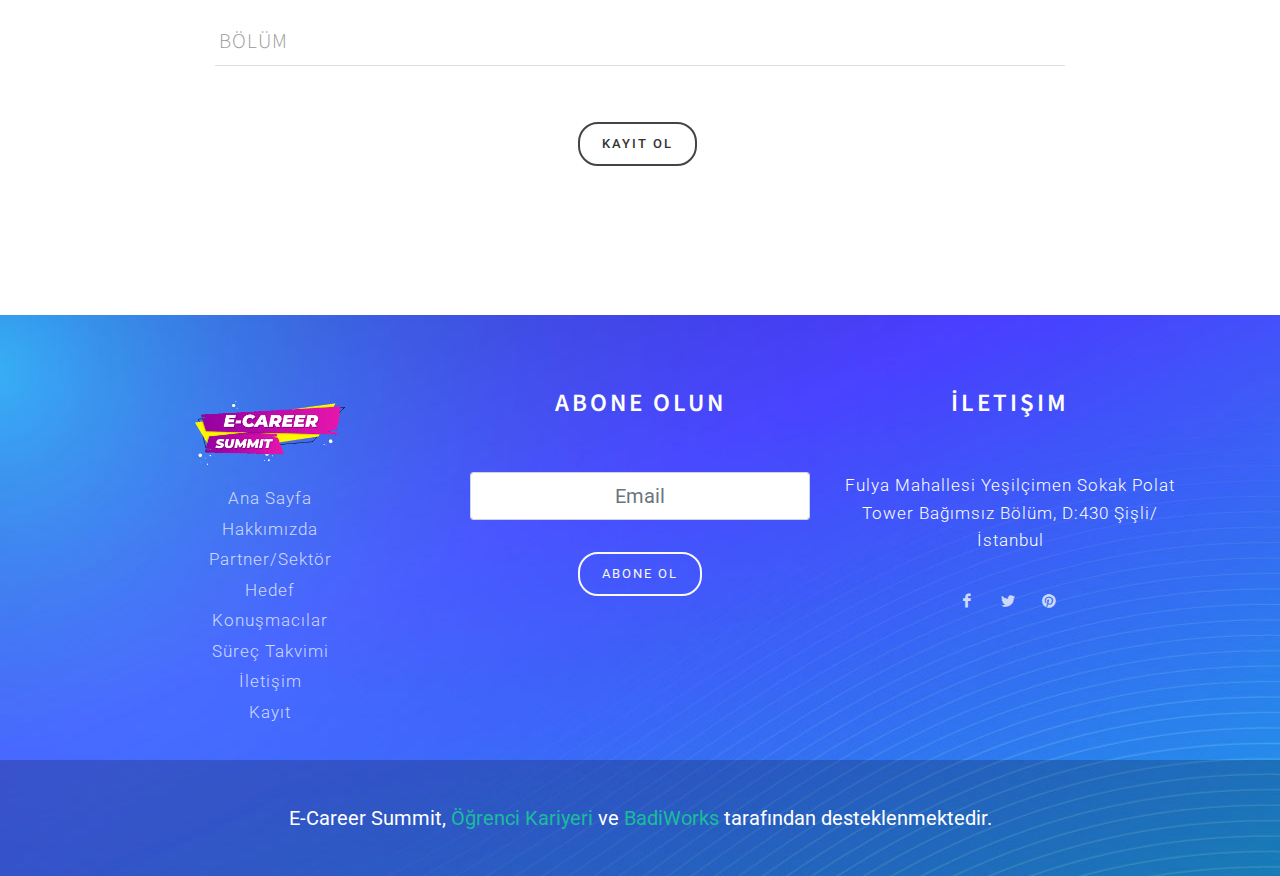
==== commit 113a505d: "commit-v1.5(image services)" ====
--- a/index.html
+++ b/index.html
@@ -10,7 +10,7 @@
 	<link href="https://fonts.googleapis.com/css?family=Source+Sans+Pro:300,400,600,700|Roboto:300,400,500,700|IBM+Plex+Serif:300,400,500,600&display=swap" rel="stylesheet" type="text/css" />
 	<link rel="stylesheet" href="one-page/css/bootstrap.css" type="text/css" />
 	<link rel="stylesheet" href="style.css" type="text/css" />
-	<link rel="stylesheet" type="text/css" href="/font/flaticon.css">
+	<link rel="stylesheet" type="text/css" href="font/flaticon.css">
 
 	<!-- One Page Module Specific Stylesheet -->
 	<link rel="stylesheet" href="one-page/onepage.css" type="text/css" />
@@ -859,7 +859,7 @@
 						<div class="col-lg-4">
 
 							<div class="widget clearfix">
-								<a href="/."><img src="/one-page/images/ecs-logo.png" alt="" style="width: 50%;"></a>
+								<a href="#"><img src="one-page/images/ecs-logo.png" alt="" style="width: 50%;"></a>
 								
 
 								<ul class="list-unstyled footer-site-links mb-0">
--- a/style.css
+++ b/style.css
@@ -8629,7 +8629,7 @@
 .button.button-border.button-desc { line-height: 1; }
 
 .button.button-border:not(.button-fill):hover {
-	background-color: #444;
+	background-color: #229ae8;
 	color: #FFF;
 	border-color: transparent !important;
 	text-shadow: 1px 1px 1px rgba(0,0,0,0.2);
--- a/one-page/onepage.css
+++ b/one-page/onepage.css
@@ -335,8 +335,8 @@
 
 #footer .widget > h4 {
 	margin-bottom: 50px;
-	font-size: 20px;
-	font-weight: 300;
+	font-size: 25px;
+	font-weight: 600;
 	letter-spacing: 3px;
 	text-transform: uppercase;
 }
--- a/one-page/css/dark.css
+++ b/one-page/css/dark.css
@@ -10,7 +10,7 @@
 .dark h4,
 .dark h5,
 .dark h6 {
-	color: #EEE;
+	color: rgb(255, 255, 255);
 }
 
 .dark a:not([class*="btn-"]):hover {
@@ -1458,7 +1458,7 @@
 .dark #footer,
 #footer.dark {
 
-	color: rgba(255,255,255,0.75);
+	color: #fff
 	/* background-color: #282828;
 	border-top-color: rgba(255,255,255,0.15); */
 }
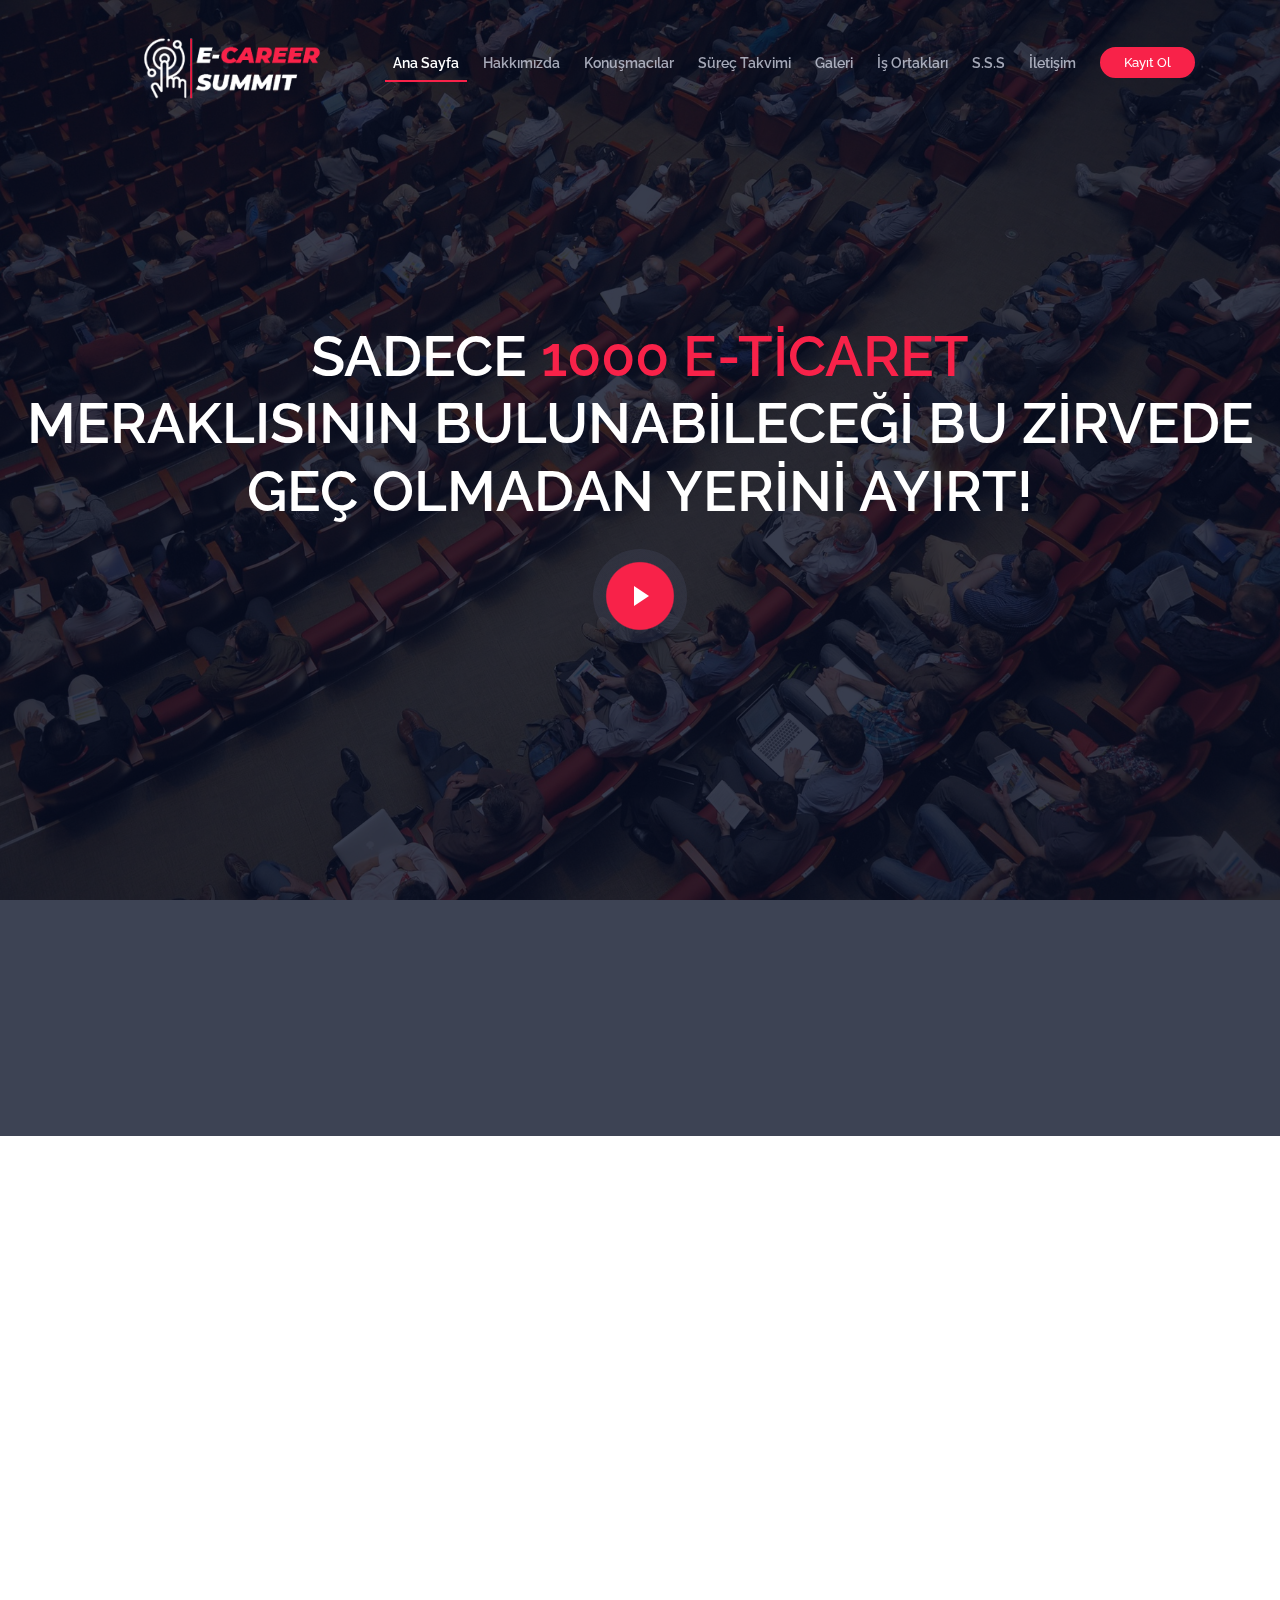
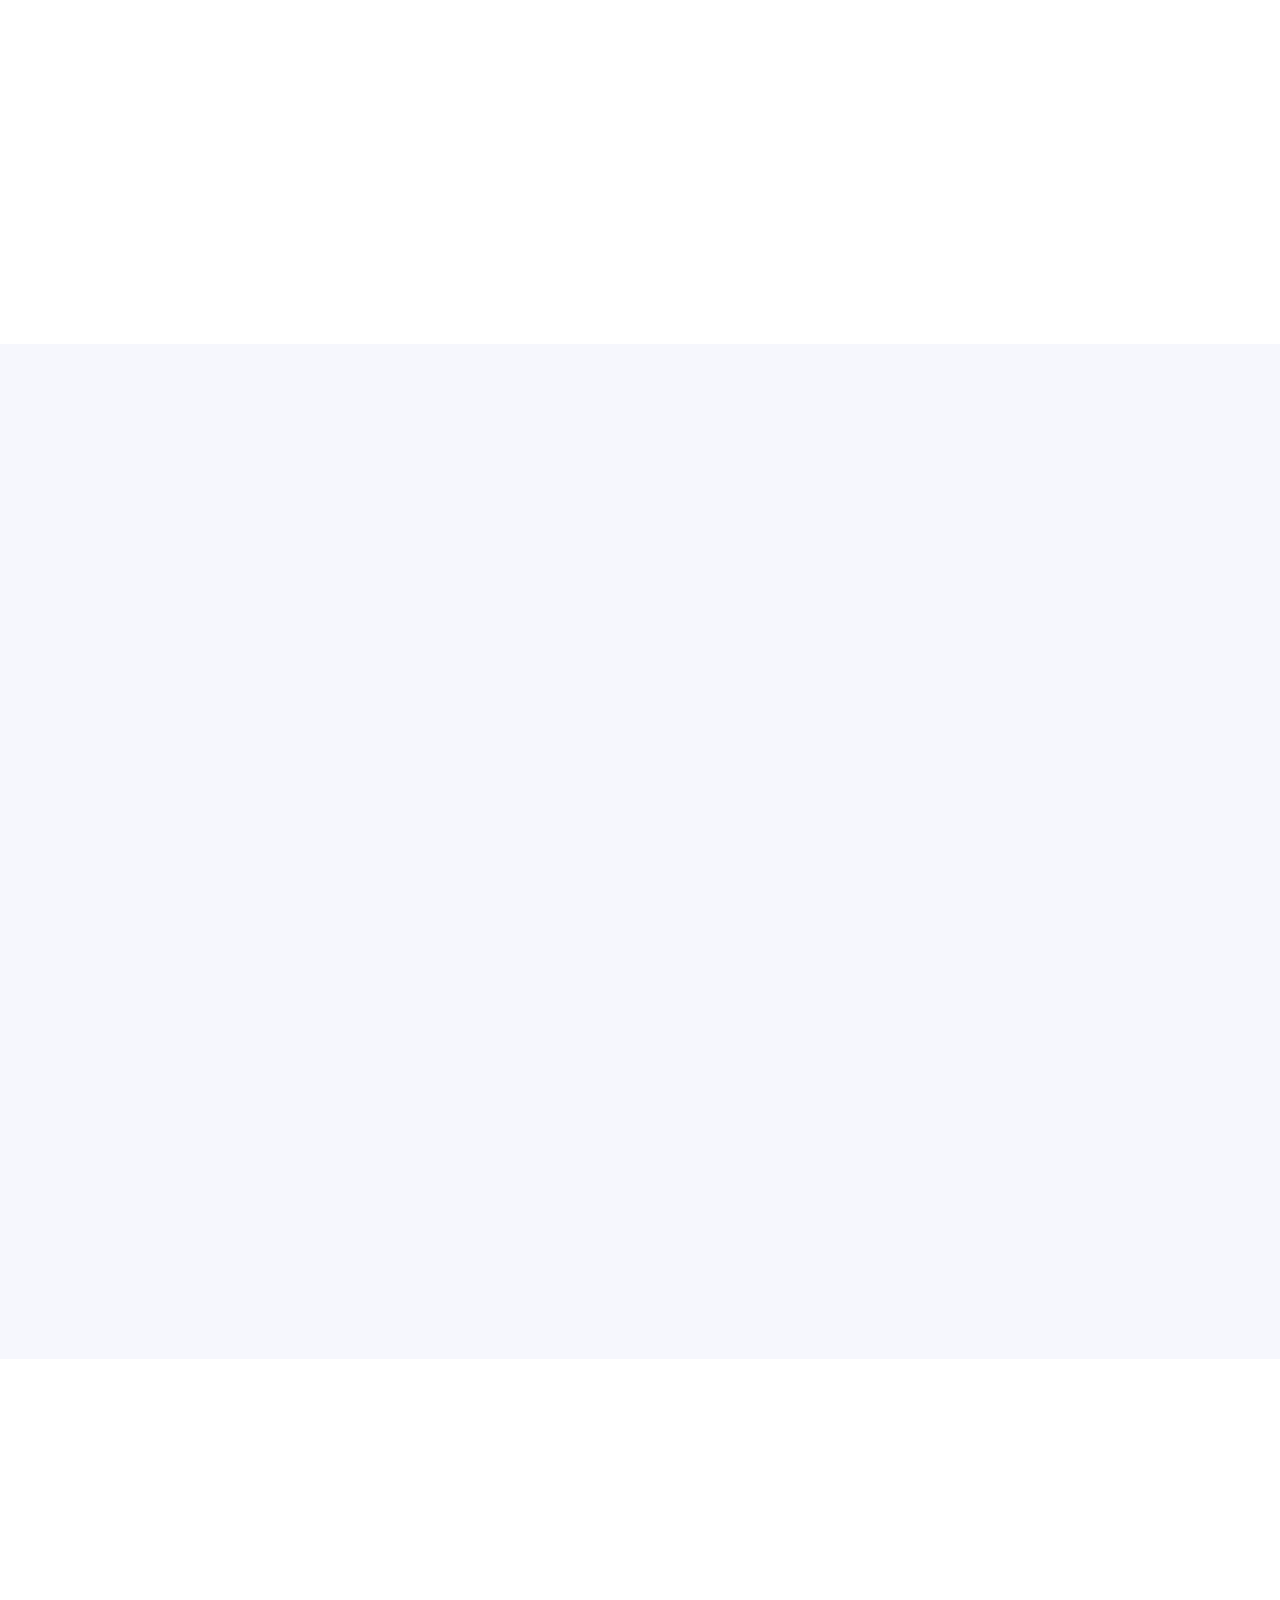
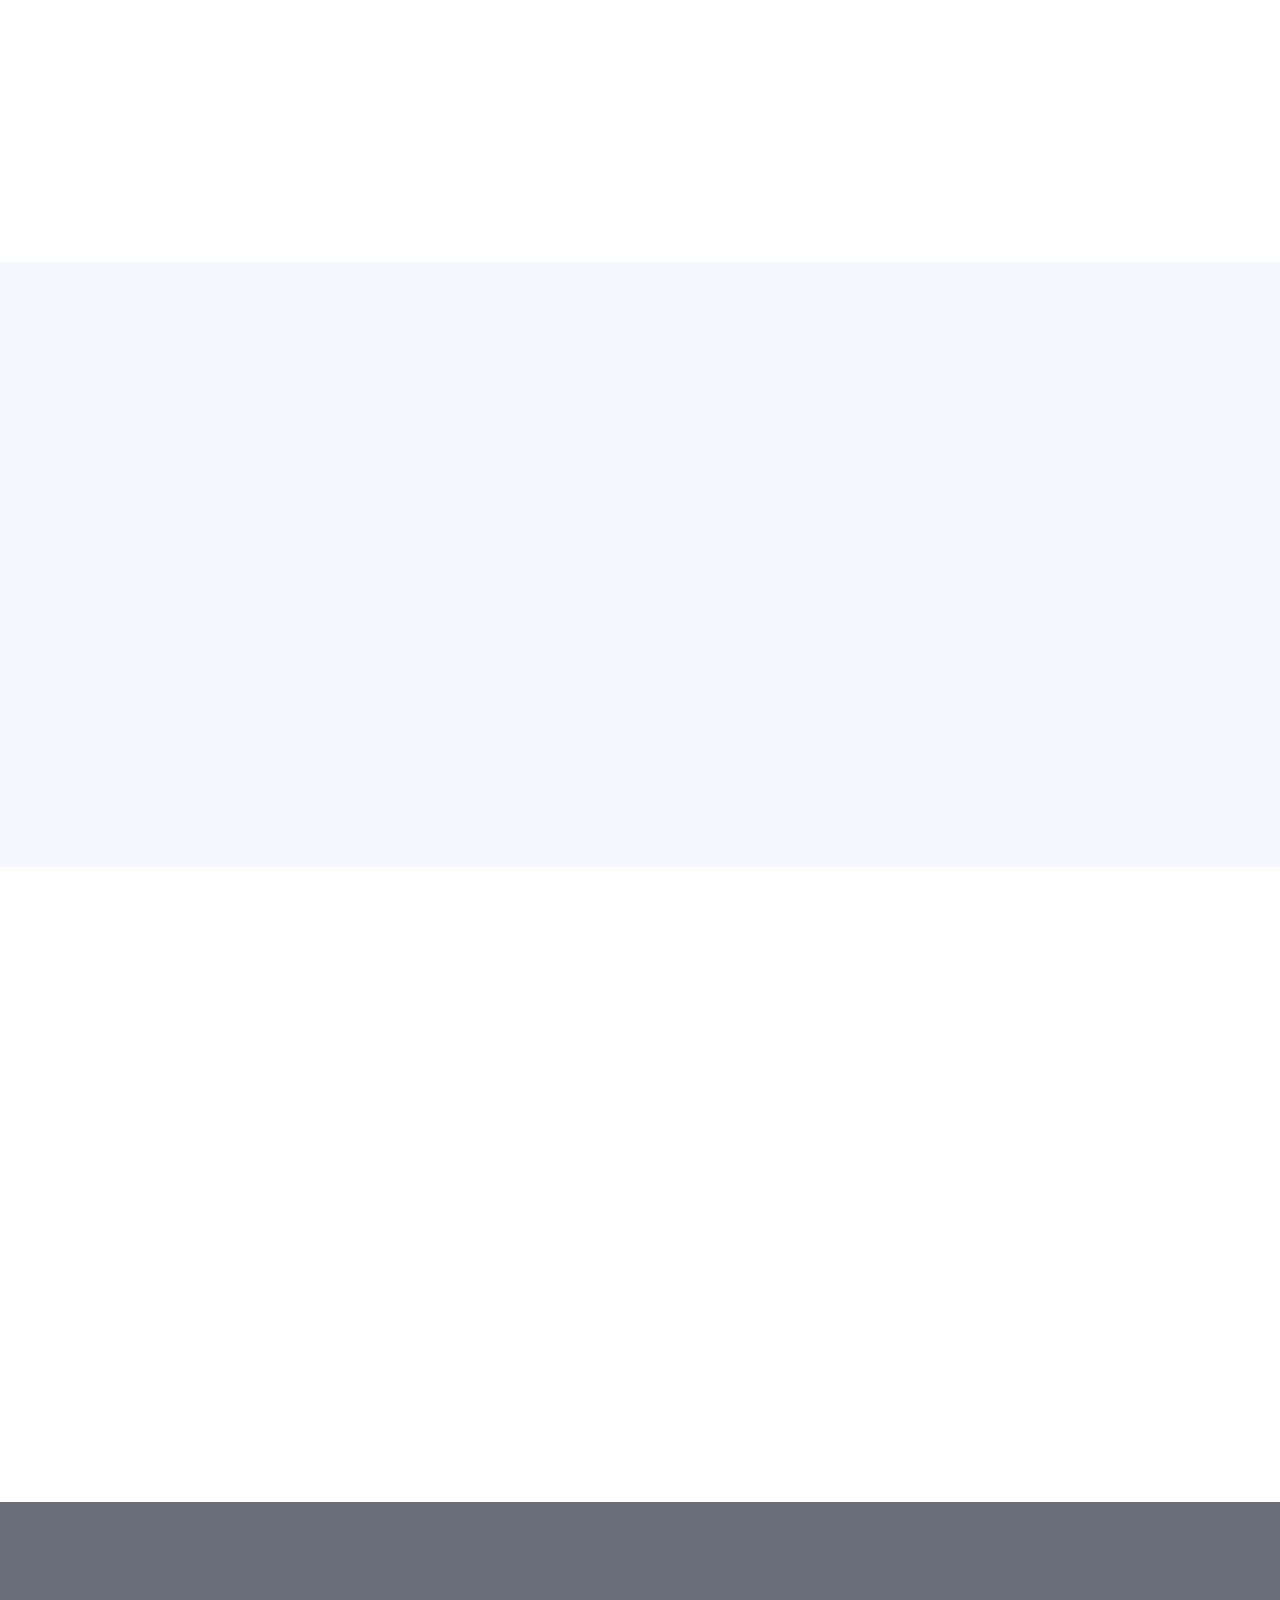
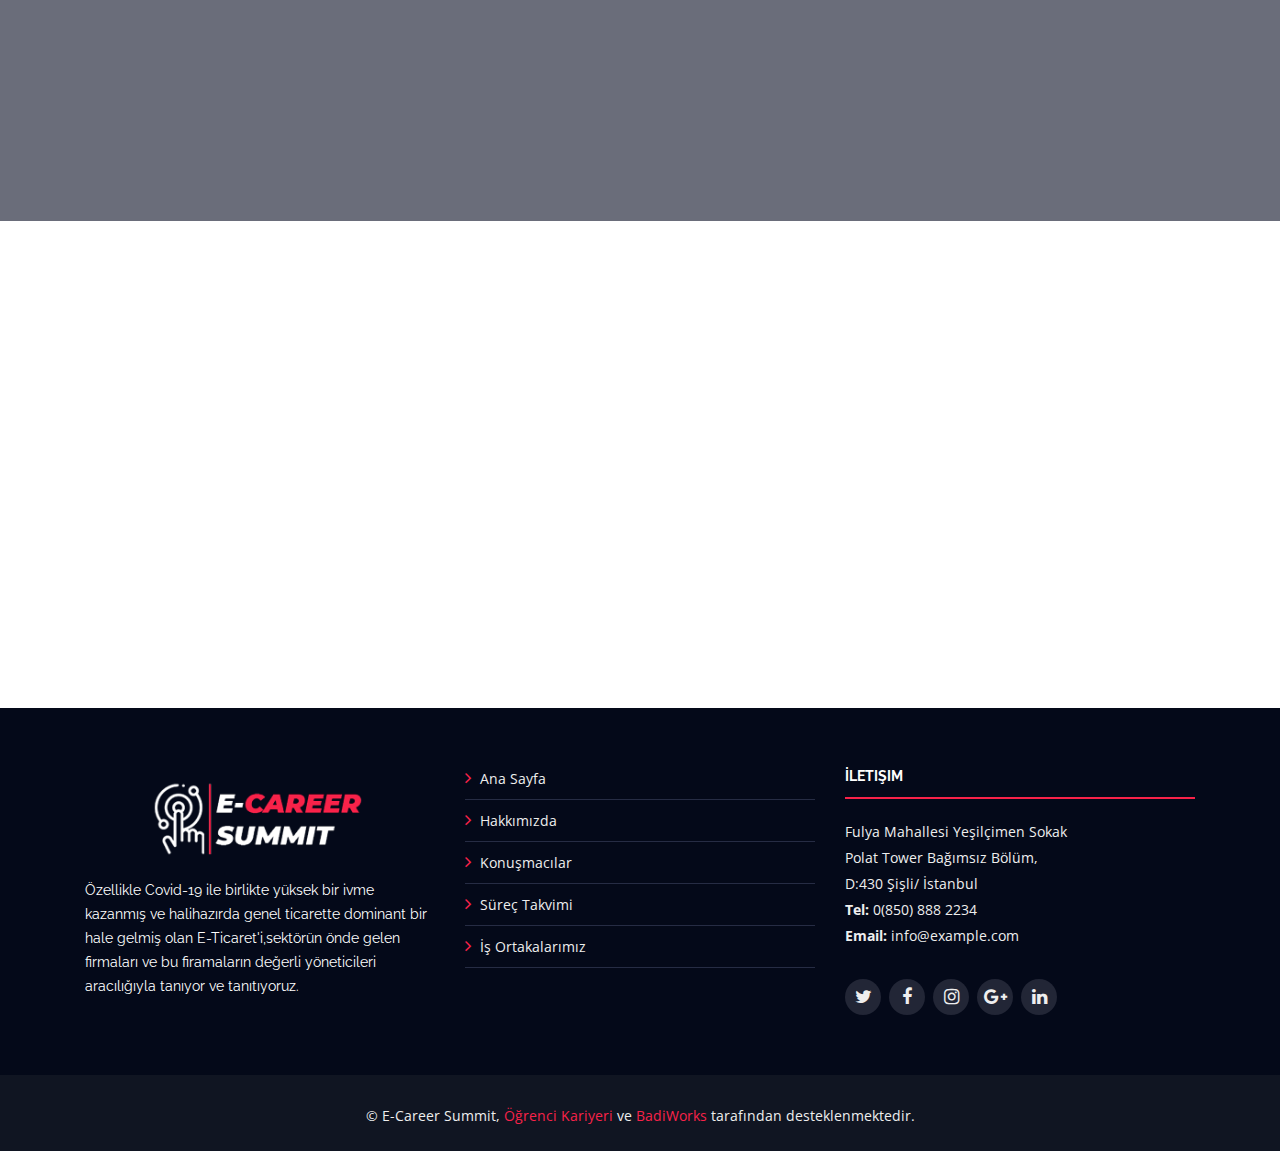
==== commit 696333dc: "commit-v1.6(new template)" ====
--- a/index.html
+++ b/index.html
@@ -1,967 +1,1091 @@
 <!DOCTYPE html>
-<html dir="ltr" lang="en-US">
+<html lang="en">
+
 <head>
-
-	<meta http-equiv="content-type" content="text/html; charset=utf-8" />
-	<meta name="author" content="SemiColonWeb" />
-
-	<!-- Stylesheets
-	============================================= -->
-	<link href="https://fonts.googleapis.com/css?family=Source+Sans+Pro:300,400,600,700|Roboto:300,400,500,700|IBM+Plex+Serif:300,400,500,600&display=swap" rel="stylesheet" type="text/css" />
-	<link rel="stylesheet" href="one-page/css/bootstrap.css" type="text/css" />
-	<link rel="stylesheet" href="style.css" type="text/css" />
-	<link rel="stylesheet" type="text/css" href="font/flaticon.css">
-
-	<!-- One Page Module Specific Stylesheet -->
-	<link rel="stylesheet" href="one-page/onepage.css" type="text/css" />
-	<!-- / -->
-
-	<link rel="stylesheet" href="one-page/css/dark.css" type="text/css" />
-	<link rel="stylesheet" href="one-page/css/font-icons.css" type="text/css" />
-	<link rel="stylesheet" href="one-page/css/et-line.css" type="text/css" />
-	<link rel="stylesheet" href="one-page/css/animate.css" type="text/css" />
-	<link rel="stylesheet" href="one-page/css/magnific-popup.css" type="text/css" />
-
-	<link rel="stylesheet" href="one-page/css/fonts.css" type="text/css" />
-
-	<link rel="stylesheet" href="one-page/css/custom.css" type="text/css" />
-	<meta name="viewport" content="width=device-width, initial-scale=1" />
-
-	<!-- Document Title
-	============================================= -->
-	<title>E-Career Summit</title>
-
-	<style>
-		.font-secondary { font-family: 'IBM Plex Serif', serif !important; }
-		.bgchanger { background-color: #EEE; }
-
-		#oc-watch .owl-item,
-		#oc-watch .owl-item img {
-			width: auto;
-			height: auto;
-			margin: 0 auto;
-		}
-
-		#oc-watch.owl-carousel .owl-stage {
-			display: flex;
-			align-items: center;
-			justify-content: center;
-		}
-
-		#oc-watch .owl-dots { bottom: 20px; }
-
-		#oc-watch .owl-dots { counter-reset: dots; }
-
-		#oc-watch.owl-carousel .owl-dots .owl-dot {
-			color: #fff;
-			margin: 0 4px;
-			width: auto;
-			height: auto;
-			opacity: .3 !important;
-			border: none;
-			background-color: transparent !important;
-			font-family: 'IBM Plex Serif', serif;
-		}
-
-		#oc-watch .owl-dot:after {
-			content: "";
-			position: absolute;
-			background: #fff;
-			height: 2px;
-			width: 0;
-			top: 50%;
-			margin: -1px 4px 0;
-			transition: all .3s ease;
-		}
-
-		#oc-watch.owl-carousel .owl-dots .owl-dot.active {
-			margin-right: 34px;
-			opacity: 1 !important;
-		}
-
-		#oc-watch .owl-dot.active:after { width: 26px; }
-
-		#oc-watch .owl-dot:before {
-			counter-increment: dots;
-			content: counter(dots, decimal-leading-zero);
-		}
-
-		#slider {
-			-webkit-transition: background-color .4s ease;
-			-o-transition: background-color .4s ease;
-			transition: background-color .4s ease;
-		}
-
-		@-webkit-keyframes mouse-scroll {
-			0% { top: 10%; opacity: 1; }
-			100% { top: 30%; opacity: 0; }
-		}
-		@keyframes mouse-scroll {
-			0% { top: 10%; opacity: 1; }
-			100% { top: 30%; opacity: 0; }
-		}
-
-		@-webkit-keyframes scroll-mouse {
-		    from { transform: translateY(-7px); }
-		    to { transform: translateY(0); }
-		}
-		@keyframes scroll-mouse {
-		    from { transform: translateY(-7px); }
-		    to { transform: translateY(0); }
-		}
-		.scroll-inner {
-			position: relative;
-			width: 26px;
-			height: 40px;
-			border-radius: 18px;
-			border: 2px solid rgb(255, 255, 255);
-			-webkit-animation: scroll-mouse 1s infinite;
-			animation: scroll-mouse 1s infinite;
-		}
-
-		.scroll-wheel {
-			position: absolute;
-			top: 10%;
-			left: 50%;
-			width: 6px;
-			height: 6px;
-			border-radius: 50%;
-			transform: translateX(-50%);
-			background-color: rgb(255, 255, 255);
-			-webkit-animation: mouse-scroll 1s infinite;
-			-moz-animation: mouse-scroll 1s infinite;
-			-o-animation: mouse-scroll 1s infinite;
-			animation: mouse-scroll 1s infinite;
-		}
-
-		.one-page-arrow {
-			bottom: 40px;
-			right: 40px;
-			left: auto;
-		}
-
-	</style>
-
+  <meta charset="utf-8">
+  <meta content="width=device-width, initial-scale=1.0" name="viewport">
+
+  <title>TheEvent Bootstrap Template - Index</title>
+  <meta content="" name="description">
+  <meta content="" name="keywords">
+
+  <!-- Favicons -->
+  <link href="assets/img/favicon_new.png" rel="icon">
+  <link href="assets/img/apple-touch-icon.png" rel="apple-touch-icon">
+
+  <!-- Google Fonts -->
+  <link href="https://fonts.googleapis.com/css?family=Open+Sans:300,300i,400,400i,700,700i|Raleway:300,400,500,700,800" rel="stylesheet">
+
+  <!-- Vendor CSS Files -->
+  <link href="assets/vendor/bootstrap/css/bootstrap.min.css" rel="stylesheet">
+  <link href="assets/vendor/venobox/venobox.css" rel="stylesheet">
+  <link href="assets/vendor/font-awesome/css/font-awesome.min.css" rel="stylesheet">
+  <link href="assets/vendor/owl.carousel/assets/owl.carousel.min.css" rel="stylesheet">
+  <link href="assets/vendor/aos/aos.css" rel="stylesheet">
+
+  <!-- Template Main CSS File -->
+  <link href="assets/css/style.css" rel="stylesheet">
+
+  <!-- =======================================================
+  * Template Name: TheEvent - v2.3.0
+  * Template URL: https://bootstrapmade.com/theevent-conference-event-bootstrap-template/
+  * Author: BootstrapMade.com
+  * License: https://bootstrapmade.com/license/
+  ======================================================== -->
 </head>
 
-<body class="stretched side-push-panel">
-
-	<div class="body-overlay"></div>
-
-	<div id="side-panel" class="bgchanger">
-
-		<div id="side-panel-trigger-close" class="side-panel-trigger"><a href="#"><i class="icon-line-cross"></i></a></div>
-
-		<div class="side-panel-wrap">
-
-			<div class="widget widget_links clearfix">
-
-				<h4>About Canvas</h4>
-
-				<div style="font-size: 14px; line-height: 1.7;">
-					<address style="line-height: 1.7;">
-						795 Folsom Ave, Suite 600<br>
-						San Francisco, CA 94107<br>
-					</address>
-
-					<div class="clear topmargin-sm"></div>
-
-					<abbr title="Phone Number">Phone:</abbr> (1) 8547 632521<br>
-					<abbr title="Fax">Fax:</abbr> (1) 11 4752 1433<br>
-					<abbr title="Email Address">Email:</abbr> info@canvas.com
-				</div>
-
-			</div>
-
-			<div class="widget clearfix">
-
-				<h4>Connect Socially</h4>
-
-				<a href="#" class="social-icon si-small si-colored si-facebook" title="Facebook">
-					<i class="icon-facebook"></i>
-					<i class="icon-facebook"></i>
-				</a>
-				<a href="#" class="social-icon si-small si-colored si-twitter" title="Twitter">
-					<i class="icon-twitter"></i>
-					<i class="icon-twitter"></i>
-				</a>
-				<a href="#" class="social-icon si-small si-colored si-github" title="Github">
-					<i class="icon-github"></i>
-					<i class="icon-github"></i>
-				</a>
-				<a href="#" class="social-icon si-small si-colored si-pinterest" title="Pinterest">
-					<i class="icon-pinterest"></i>
-					<i class="icon-pinterest"></i>
-				</a>
-				<a href="#" class="social-icon si-small si-colored si-forrst" title="Forrst">
-					<i class="icon-forrst"></i>
-					<i class="icon-forrst"></i>
-				</a>
-				<a href="#" class="social-icon si-small si-colored si-linkedin" title="LinkedIn">
-					<i class="icon-linkedin"></i>
-					<i class="icon-linkedin"></i>
-				</a>
-				<a href="#" class="social-icon si-small si-colored si-gplus" title="Google Plus">
-					<i class="icon-gplus"></i>
-					<i class="icon-gplus"></i>
-				</a>
-				<a href="#" class="social-icon si-small si-colored si-instagram" title="Instagram">
-					<i class="icon-instagram"></i>
-					<i class="icon-instagram"></i>
-				</a>
-				<a href="#" class="social-icon si-small si-colored si-flickr" title="Flickr">
-					<i class="icon-flickr"></i>
-					<i class="icon-flickr"></i>
-				</a>
-				<a href="#" class="social-icon si-small si-colored si-skype" title="Skype">
-					<i class="icon-skype"></i>
-					<i class="icon-skype"></i>
-				</a>
-
-			</div>
-
-		</div>
-
-	</div>
-
-	<!-- Document Wrapper
-	============================================= -->
-	<div id="wrapper" class="clearfix">
-
-		<!-- Header
-		============================================= -->
-		<header id="header" class="full-header transparent-header border-full-header header-size-custom" data-sticky-shrink="false" data-sticky-offset="full" data-sticky-offset-negative="200">
-			<div id="header-wrap">
-				<div class="container">
-					<div class="header-row">
-
-						<!-- Logo
-						============================================= -->
-						<div id="logo">
-							<a href="index.html" class="standard-logo" data-dark-logo="one-page/images/canvasone-dark.png"><img src="one-page/images/ecs-logo.png" alt="Canvas Logo"></a>
-							<a href="index.html" class="retina-logo" data-dark-logo="one-page/images/canvasone-dark@2x.png"><img src="one-page/images/canvasone@2x.png" alt="Canvas Logo"></a>
-						</div><!-- #logo end -->
-
-						<!-- <div class="header-misc">
-
-							<div class="side-panel-trigger header-misc-icon">
-								<a href="#"><i class="icon-ellipsis-v"></i></a>
-							</div>
-
-						</div> -->
-
-						<div id="primary-menu-trigger">
-							<svg class="svg-trigger" viewBox="0 0 100 100"><path d="m 30,33 h 40 c 3.722839,0 7.5,3.126468 7.5,8.578427 0,5.451959 -2.727029,8.421573 -7.5,8.421573 h -20"></path><path d="m 30,50 h 40"></path><path d="m 70,67 h -40 c 0,0 -7.5,-0.802118 -7.5,-8.365747 0,-7.563629 7.5,-8.634253 7.5,-8.634253 h 20"></path></svg>
-						</div>
-
-						<!-- Primary Navigation
-						============================================= -->
-						<nav class="primary-menu">
-
-							<ul class="one-page-menu menu-container" data-easing="easeInOutExpo" data-speed="1250" data-offset="65">
-								<li class="menu-item">
-									<a href="#" class="menu-link" data-href="#wrapper"><div>Ana Sayfa </div></a>
-								</li>
-								<li class="menu-item">
-									<a href="#" class="menu-link" data-href="#section-about"><div>		Hakkımızda</div></a>
-								</li>
-								<li class="menu-item">
-									<a href="#" class="menu-link" data-href="#section-works"><div>Partner/Sektör</div></a>
-								</li>
-								<li class="menu-item">
-									<a href="#" class="menu-link" data-href="#section-services"><div>Hedef</div></a>
-								</li>
-								<li class="menu-item">
-									<a href="#" class="menu-link" data-href="#section-speaker"><div>Konuşmacılar</div></a>
-								</li>
-								<li class="menu-item">
-									<a href="#" class="menu-link" data-href="#section-blog"><div>Süreç Takvimi</div></a>
-								</li>
-								<li class="menu-item">
-									<a href="#" class="menu-link" data-href="#section-contact"><div>İletişim</div></a>
-								</li>
-								<li class="menu-item">
-									<a href="#" class="menu-link" data-href="#section-register"><div>Kayıt</div></a>
-								</li>
-								
-							</ul>
-
-						</nav><!-- #primary-menu end -->
-
-					</div>
-				</div>
-			</div>
-			<div class="header-wrap-clone"></div>
-		</header><!-- #header end -->
-
-		<!-- Slider
-		============================================= -->
-		<section id="slider" class="slider-element min-vh-100 bgchanger include-header" style="background-color: #EEE; background-image: url('one-page/images/page/deneme-7.jpg'); background-position: center center; background-size: cover;">
-			<div class="slider-inner">
-
-				<div class="vertical-middle slider-element-fade">
-					<div class="container py-5">
-						<div class="row align-items-center">
-							<div class="col-md-6 text-center text-md-left">
-								<div class="emphasis-title mb-0">
-									
-									<h2 class="mt-2 font-weight-semibold font-secondary" style="font-size: 55px; color: #fff; line-height: 1.3; letter-spacing: -2px;"><u style="text-decoration: none;">Yeni Tarz Ticareti, <br> yeni tarz bir zirveyle  tanıtıyoruz!</u></h2>
-									<!-- <h2 class="font-weight-bold mt-4">$200</h2>
-									<a href="#" data-animate="fadeInUp" data-delay="600" class="button button-circle button-white button-light button-large text-white mt-4 nott ls0" style="background-color: #E25B45">View Details</a> -->
-								</div>
-							</div>
-
-							<div class="col-md-6">
-								<div id="oc-watch" class="owl-carousel carousel-widget" data-margin="0" data-nav="false" data-pagi="true" data-items="1" data-autoplay="5000" data-speed="1000" data-loop="true">
-									<img src="one-page/images/page/watch-2.png" alt="Watch" data-bg="#EEE">
-									<img src="one-page/images/page/watch-3.png" alt="Watch" data-bg="#daec66">
-									<img src="one-page/images/page/watch-1.png" alt="Watch" data-bg="#F1D4CA">
-								</div>
-
-								<div id="oc-watch-bg" style="background: #ffffff; width: 360px; height: 360px; position: absolute; top: 50%; left: 50%; transform: translate(-50%, -50%); opacity: 1; border-radius: 50%;"></div>
-							</div>
-						</div>
-
-					</div>
-				</div>
-
-				<a href="#" data-scrollto="#section-about" data-easing="easeInOutExpo" data-speed="1250" data-offset="70" class="one-page-arrow">
-					<div class="scroll-inner">
-				    	<div class="scroll-wheel"></div>
-				  </div>
-				</a>
-
-			</div>
-		</section><!-- #slider end -->
-
-		<!-- Content
-		============================================= -->
-		<section id="content">
-			<div class="content-wrap py-0">
-
-				<div id="section-about" class="center page-section">
-
-					<div class="container clearfix">
-                      
-						<h2 class="mx-auto bottommargin font-body" style="max-width: 700px; font-size: 40px;">E-Career  Summit Nedir?</h2>
-
-						<p class="lead mx-auto bottommargin" style="max-width: 800px;">Özellikle Covid-19 ile birlikte yüksek bir ivme kazanmış ve halihazırda genel ticarette dominant bir hale gelmiş olan E-Ticaret'i,sektörün önde gelen firmaları ve bu firamaların değerli yöneticileri aracılığıyla tanıyor ve tanıtıyoruz.</p>
-
-						
-					</div>
-
-				</div>
-
-				<div id="section-works" class="page-section pt-0">
-
-					<div class="section m-0">
-						<div class="container clearfix">
-							<div class="mx-auto center" style="max-width: 900px;">
-								<h2 class="mb-0 font-weight-light ls1">Partner ve Sektörler</h2>
-							</div>
-						</div>
-					</div>
-
-					<!-- Portfolio Items
-					============================================= -->
-					<div class="portfolio grid-container row no-gutters">
-
-						<article class="portfolio-item col-lg-6 col-md-4 col-sm-6 col-12 wide">
-							<div class="grid-inner">
-								<div class="portfolio-image">
-									<a href="#">
-										<img src="one-page/images/portfolio/mixed/1.jpg" alt="Open Imagination">
-									</a>
-									<div class="bg-overlay">
-										<div class="bg-overlay-content flex-column" data-hover-animate="fadeIn">
-											<div class="portfolio-desc p-0 center" data-hover-animate="fadeInDownSmall" data-hover-animate-out="fadeOutUpSmall" data-hover-speed="350">
-												<h3><a href="#">Open Imagination</a></h3>
-												<span><a href="#">Media</a>, <a href="#">Icons</a></span>
-											</div>
-										</div>
-										<div class="bg-overlay-bg" data-hover-animate="fadeIn"></div>
-									</div>
-								</div>
-							</div>
-						</article>
-
-						<article class="portfolio-item col-lg-3 col-md-4 col-sm-6 col-12">
-							<div class="grid-inner">
-								<div class="portfolio-image">
-									<a href="#">
-										<img src="one-page/images/portfolio/mixed/2.jpg" alt="Locked Steel Gate">
-									</a>
-									<div class="bg-overlay">
-										<div class="bg-overlay-content flex-column" data-hover-animate="fadeIn">
-											<div class="portfolio-desc p-0 center" data-hover-animate="fadeInDownSmall" data-hover-animate-out="fadeOutUpSmall" data-hover-speed="350">
-												<h3><a href="#">Locked Steel Gate</a></h3>
-												<span><a href="#">Illustrations</a></span>
-											</div>
-										</div>
-										<div class="bg-overlay-bg" data-hover-animate="fadeIn"></div>
-									</div>
-								</div>
-							</div>
-						</article>
-
-						<article class="portfolio-item col-lg-3 col-md-4 col-sm-6 col-12">
-							<div class="grid-inner">
-								<div class="portfolio-image">
-									<a href="#">
-										<img src="one-page/images/portfolio/mixed/3.jpg" alt="Mac Sunglasses">
-									</a>
-									<div class="bg-overlay">
-										<div class="bg-overlay-content flex-column" data-hover-animate="fadeIn">
-											<div class="portfolio-desc p-0 center" data-hover-animate="fadeInDownSmall" data-hover-animate-out="fadeOutUpSmall" data-hover-speed="350">
-												<h3><a href="#">Mac Sunglasses</a></h3>
-												<span><a href="#">Graphics</a>, <a href="#">UI Elements</a></span>
-											</div>
-										</div>
-										<div class="bg-overlay-bg" data-hover-animate="fadeIn"></div>
-									</div>
-								</div>
-							</div>
-						</article>
-
-						<article class="portfolio-item col-lg-6 col-md-4 col-sm-6 col-12 wide">
-							<div class="grid-inner">
-								<div class="portfolio-image">
-									<a href="#">
-										<img src="one-page/images/portfolio/mixed/4.jpg" alt="Open Imagination">
-									</a>
-									<div class="bg-overlay">
-										<div class="bg-overlay-content flex-column" data-hover-animate="fadeIn">
-											<div class="portfolio-desc p-0 center" data-hover-animate="fadeInDownSmall" data-hover-animate-out="fadeOutUpSmall" data-hover-speed="350">
-												<h3><a href="#">Open Imagination</a></h3>
-												<span><a href="#">Media</a>, <a href="#">Icons</a></span>
-											</div>
-										</div>
-										<div class="bg-overlay-bg" data-hover-animate="fadeIn"></div>
-									</div>
-								</div>
-							</div>
-						</article>
-
-						
-
-					</div><!-- #portfolio end -->
-
-					 
-
-				</div>
-
-				<div id="section-services" class="page-section pt-0">
-
-					<div class="section m-0">
-						<div class="container clearfix">
-							<div class="mx-auto center" style="max-width: 900px;">
-								<h2 class="mb-0 font-weight-light ls1">HEDEFLERİMİZ</h2>
-							</div>
-						</div>
-					</div>
-
-					<div class="row align-items-stretch">
-
-					
-						<div class="col-lg-12">
-							<div class="row align-items-stretch grid-border clearfix">
-								<div class="col-lg-4 col-md-6 col-padding">
-									<div class="feature-box fbox-center fbox-dark fbox-plain">
-										<div class="fbox-icon">
-											<a href="#"><i class="flaticon-sales"></i></a>
-										</div>
-										<div class="fbox-content fbox-content-sm">
-											<h3>Pazarlama</h3>
-										</div>
-									</div>
-								</div>
-								<div class="col-lg-4 col-md-6 col-padding">
-									<div class="feature-box fbox-center fbox-dark fbox-plain">
-										<div class="fbox-icon">
-											<a href="#"><i class="flaticon-sales"></i></a>
-										</div>
-										<div class="fbox-content fbox-content-sm">
-											<h3>Satış</h3>
-										</div>
-									</div>
-								</div>
-								<div class="col-lg-4 col-md-6 col-padding">
-									<div class="feature-box fbox-center fbox-dark fbox-plain">
-										<div class="fbox-icon">
-											<a href="#"><i class="flaticon-advertising"></i></a>
-										</div>
-										<div class="fbox-content fbox-content-sm">
-											<h3>Reklamcılık</h3>
-										</div>
-									</div>
-								</div>
-								<div class="col-lg-4 col-md-6 col-padding">
-									<div class="feature-box fbox-center fbox-dark fbox-plain">
-										<div class="fbox-icon">
-											<a href="#"><i class="flaticon-data-management"></i></a>
-										</div>
-										<div class="fbox-content fbox-content-sm">
-											<h3>Pazar Araştırması</h3>
-										</div>
-									</div>
-								</div>
-								<div class="col-lg-4 col-md-6 col-padding">
-									<div class="feature-box fbox-center fbox-dark fbox-plain">
-										<div class="fbox-icon">
-											<a href="#"><i class="flaticon-network"></i></a>
-										</div>
-										<div class="fbox-content fbox-content-sm">
-											<h3>Veri Yönetimi</h3>
-										</div>
-									</div>
-								</div>
-								<div class="col-lg-4 col-md-6 col-padding">
-									<div class="feature-box fbox-center fbox-dark fbox-plain">
-										<div class="fbox-icon">
-											<a href="#"><i class="flaticon-data-mining"></i></a>
-										</div>
-										<div class="fbox-content fbox-content-sm">
-											<h3>Veri Madenciliği</h3>
-										</div>
-									</div>
-								</div>
-							</div>
-						</div>
-
-					</div>
-
-					<!-- <div class="section dark m-0">
-						<div class="mx-auto center" style="max-width: 900px;">
-							<h2 class="mb-0 font-weight-light ls1">Like Our Services? Get an <a href="#" data-scrollto="#template-contactform" data-offset="140" data-easing="easeInOutExpo" data-speed="1250" class="button button-border button-circle button-light button-large my-0" style="position: relative; top: -3px;">Instant Quote</a></h2>
-						</div>
-					</div> -->
-
-					<div class="section parallax m-0 dark" style="background-image: url('one-page/images/page/testimonials.jpg'); padding: 150px 0;" data-bottom-top="background-position:0px 0px;" data-top-bottom="background-position:0px -300px;">
-
-						<div class="container clearfix">
-
-							<div class="row justify-content-end">
-								<div class="col-md-7">
-									<div class="slide">
-										<div class="testi-content" style="font-size: 30px;">
-											<p>E-career summit ile öğrencilerimizi e-ticaret konusunda bilinçlendirerek günümüzün ve geleceğimizin sektörüne <strong>bin</strong>  adım daha yaklaştırmak istiyoruz.</p>
-											
-										</div>
-									<!-- <div class="fslider testimonial testimonial-full bg-transparent border-0 shadow-none p-0" data-arrows="false">
-										<div class="flexslider">
-											<div class="slider-wrap">
-												<div class="slide">
-													<div class="testi-content">
-														<p>Similique fugit repellendus expedita excepturi iure perferendis provident quia eaque vero numquam?</p>
-														<div class="testi-meta">
-															Steve Jobs
-															<span>Apple Inc.</span>
-														</div>
-													</div>
-												</div>
-												<div class="slide">
-													<div class="testi-content">
-														<p>Natus voluptatum enim quod necessitatibus quis expedita harum provident eos obcaecati id culpa corporis molestias.</p>
-														<div class="testi-meta">
-															Collis Ta'eed
-															<span>Envato Inc.</span>
-														</div>
-													</div>
-												</div>
-												<div class="slide">
-													<div class="testi-content">
-														<p>Incidunt deleniti blanditiis quas aperiam recusandae consequatur ullam quibusdam cum libero illo rerum!</p>
-														<div class="testi-meta">
-															John Doe
-															<span>XYZ Inc.</span>
-														</div>
-													</div>
-												</div>
-											</div>
-										</div>
-									</div> -->
-								</div>
-							</div>
-
-						</div>
-
-					</div>
-
-				</div>
-
-				<div id="section-speaker" class="center page-section">
-
-					<div class="container clearfix">
-
-						<h2 class="mx-auto bottommargin font-body" style="max-width: 700px; font-size: 40px;">KONUŞMACILAR</h2>
-
-						<p class="lead mx-auto bottommargin" style="max-width: 800px;">Yakında Eklenecektir</p>
-
-						
-
-						<div class="clear"></div>
-
-						<!-- <div class="row topmargin-lg mx-auto" style="max-width: 1000px;">
-
-							<div class="col-md-4 mb-5">
-
-								<div class="team">
-									<div class="team-image">
-										<img src="one-page/images/team/1.jpg" alt="John Doe">
-										<div class="bg-overlay">
-											<div class="bg-overlay-content align-items-end" data-hover-animate="fadeIn" data-hover-speed="400">
-												<a href="#" class="social-icon si-borderless si-small si-facebook" title="Facebook">
-													<i class="icon-facebook"></i>
-													<i class="icon-facebook"></i>
-												</a>
-												<a href="#" class="social-icon si-borderless si-small si-twitter" title="Twitter">
-													<i class="icon-twitter"></i>
-													<i class="icon-twitter"></i>
-												</a>
-												<a href="#" class="social-icon si-borderless si-small si-github" title="Github">
-													<i class="icon-github"></i>
-													<i class="icon-github"></i>
-												</a>
-											</div>
-											<div class="bg-overlay-bg" data-hover-animate="fadeIn" data-hover-speed="400"></div>
-										</div>
-									</div>
-									<div class="team-desc team-desc-bg">
-										<div class="team-title"><h4>John Doe</h4><span>CEO</span></div>
-									</div>
-								</div>
-
-							</div>
-
-							<div class="col-md-4 mb-5">
-
-								<div class="team">
-									<div class="team-image">
-										<img src="one-page/images/team/2.jpg" alt="Josh Clark">
-										<div class="bg-overlay">
-											<div class="bg-overlay-content align-items-end" data-hover-animate="fadeIn" data-hover-speed="400">
-												<a href="#" class="social-icon si-borderless si-small si-twitter" title="Twitter">
-													<i class="icon-twitter"></i>
-													<i class="icon-twitter"></i>
-												</a>
-												<a href="#" class="social-icon si-borderless si-small si-linkedin" title="LinkedIn">
-													<i class="icon-linkedin"></i>
-													<i class="icon-linkedin"></i>
-												</a>
-												<a href="#" class="social-icon si-borderless si-small si-flickr" title="Flickr">
-													<i class="icon-flickr"></i>
-													<i class="icon-flickr"></i>
-												</a>
-											</div>
-											<div class="bg-overlay-bg" data-hover-animate="fadeIn" data-hover-speed="400"></div>
-										</div>
-									</div>
-									<div class="team-desc team-desc-bg">
-										<div class="team-title"><h4>Mary Jane</h4><span>Co-Founder</span></div>
-									</div>
-								</div>
-
-							</div>
-
-							<div class="col-md-4 mb-5">
-
-								<div class="team">
-									<div class="team-image">
-										<img src="one-page/images/team/3.jpg" alt="Mary Jane">
-										<div class="bg-overlay">
-											<div class="bg-overlay-content align-items-end" data-hover-animate="fadeIn" data-hover-speed="400">
-												<a href="#" class="social-icon si-borderless si-small si-twitter" title="Twitter">
-													<i class="icon-twitter"></i>
-													<i class="icon-twitter"></i>
-												</a>
-												<a href="#" class="social-icon si-borderless si-small si-vimeo" title="Vimeo">
-													<i class="icon-vimeo"></i>
-													<i class="icon-vimeo"></i>
-												</a>
-												<a href="#" class="social-icon si-borderless si-small si-instagram" title="Instagram">
-													<i class="icon-instagram"></i>
-													<i class="icon-instagram"></i>
-												</a>
-											</div>
-											<div class="bg-overlay-bg" data-hover-animate="fadeIn" data-hover-speed="400"></div>
-										</div>
-									</div>
-									<div class="team-desc team-desc-bg">
-										<div class="team-title"><h4>Josh Clark</h4><span>Sales</span></div>
-									</div>
-								</div>
-
-							</div>
-
-						</div> -->
-
-					</div>
-
-				</div>
-
-				<div id="section-blog" class="page-section">
-
-					<h2 class="text-center text-uppercase font-weight-light ls3 font-body">Süreç Takvimi</h2>
-
-				
-
-					<div class="container topmargin-lg clearfix">
-
-						<p style="justify-content: center; text-align: center;">YAKINDA EKLENECEKTİR</p>
-
-						<!-- <div id="oc-clients" class="owl-carousel topmargin image-carousel carousel-widget" data-margin="80" data-loop="true" data-nav="false" data-autoplay="5000" data-pagi="false" data-items-xs="2" data-items-sm="3" data-items-md="4" data-items-lg="5" data-items-xl="6">
-
-							<div class="oc-item"><a href="#"><img src="one-page/images/clients/1.png" alt="Clients"></a></div>
-							<div class="oc-item"><a href="#"><img src="one-page/images/clients/2.png" alt="Clients"></a></div>
-							<div class="oc-item"><a href="#"><img src="one-page/images/clients/3.png" alt="Clients"></a></div>
-							<div class="oc-item"><a href="#"><img src="one-page/images/clients/4.png" alt="Clients"></a></div>
-							<div class="oc-item"><a href="#"><img src="one-page/images/clients/5.png" alt="Clients"></a></div>
-							<div class="oc-item"><a href="#"><img src="one-page/images/clients/6.png" alt="Clients"></a></div>
-							<div class="oc-item"><a href="#"><img src="one-page/images/clients/7.png" alt="Clients"></a></div>
-							<div class="oc-item"><a href="#"><img src="one-page/images/clients/8.png" alt="Clients"></a></div>
-							<div class="oc-item"><a href="#"><img src="one-page/images/clients/9.png" alt="Clients"></a></div>
-							<div class="oc-item"><a href="#"><img src="one-page/images/clients/10.png" alt="Clients"></a></div>
-
-						</div> -->
-
-					</div>
-
-				</div>
-
-				<div id="section-contact" class="page-section pt-0">
-
-					<div class="row mx-0 bottommargin-lg align-items-stretch">
-						<div class="col-lg-8 col-md-6 d-none d-md-block px-0">
-							<div class="gmap h-100" ><iframe src="https://www.google.com/maps/embed?pb=!1m14!1m8!1m3!1d12034.23292610252!2d28.9983252!3d41.0567889!3m2!1i1024!2i768!4f13.1!3m3!1m2!1s0x0%3A0xe48bbf2454159e09!2sBilgiyi%20Ticarile%C5%9Ftirme%20Merkezi!5e0!3m2!1str!2str!4v1609235014814!5m2!1str!2str" width="500" height="250" frameborder="0" style="border:0;" allowfullscreen="" aria-hidden="false" tabindex="0"></iframe></div>
-						</div>
-						<div class="col-lg-4 col-md-6" style="background-color: #F5F5F5; ">
-							<div class="col-padding" style="    padding: 150px 10px 10px 10px;">
-								<h3 class="font-body font-weight-normal ls1" style="text-align: center;
-								text-transform: uppercase;
-								color: #3f87e9;
-								font-weight: bold !important;
-								font-size:30px">İletişim</h3>
-
-								<div style="font-size: 18px;
-								text-align: center;
-								line-height: 1.7;
-								color: #636363;">
-									<address style="line-height: 1.7;">
-										
-										Fulya Mahallesi <br>
-										Yeşilçimen Sokak <br>	
-										Polat Tower Bağımsız Bölüm, <br>
-										D:430 Şişli/ İstanbul
-										
-									
-									</address>
-
-									<div class="clear topmargin-sm"></div>
-
-									<div class="clear topmargin"></div>
-
-									<abbr title="Phone Number"><strong>Telefon:</strong></abbr> (1) 8547 632521<br>
-								
-									<abbr title="Email Address"><strong>Email:</strong></abbr> info@canvas.com
-								</div>
-							</div>
-						</div>
-					</div>
-
-				</div>
-
-				<div id="section-register" class="page-section pt-0">
-
-				
-
-					<div class="container clearfix">
-
-						<div class="mx-auto topmargin" style="max-width: 850px;">
-
-							<div class="form-widget">
-								<h1 style="text-align: center; font-size: 25px;
-								color: #3d90f0;
-								font-weight: 600;">ETKİNLİK KAYIT</h1>
-
-								<div class="form-result"></div>
-
-								<form class="row mb-0" id="template-contactform" name="template-contactform" action="one-page/php/form.php" method="post">
-
-									<div class="form-process">
-										<div class="css3-spinner">
-											<div class="css3-spinner-scale-ripple">
-												<div></div>
-												<div></div>
-												<div></div>
-											</div>
-										</div>
-									</div>
-
-									<div class="col-md-6 mb-4">
-										<input type="text" id="template-contactform-name" name="template-contactform-name" value="" class="sm-form-control border-form-control required" placeholder="Ad Soyad" />
-									</div>
-									<div class="col-md-6 mb-4">
-										<input type="email" id="template-contactform-email" name="template-contactform-email" value="" class="required email sm-form-control border-form-control" placeholder="Email " />
-									</div>
-
-									<div class="w-100"></div>
-
-									<div class="col-md-4 mb-4">
-										<input type="text" id="template-contactform-phone" name="template-contactform-phone" value="" class="sm-form-control border-form-control" placeholder="Tel" />
-									</div>
-
-									<div class="col-md-8 mb-4">
-										<input type="text" id="template-contactform-subject" name="subject" value="" class="required sm-form-control border-form-control" placeholder="OKUL" />
-									</div>
-
-									<div class="w-100"></div>
-
-									<div class="col-12 mb-4">
-										<input type="text" id="template-contactform-subject" name="subject" value="" class="required sm-form-control border-form-control" placeholder="BÖLÜM" />
-									</div>
-
-									<div class="col-12 center mb-4">
-										<button class="button button-border button-circle font-weight-medium ml-0 topmargin-sm" type="submit" id="template-contactform-submit" name="template-contactform-submit" value="submit">Kayıt Ol</button>
-										<br>
-										
-									</div>
-
-									<div class="w-100"></div>
-
-									<div class="col-12 d-none">
-										<input type="text" id="template-contactform-botcheck" name="template-contactform-botcheck" value="" class="sm-form-control" />
-									</div>
-
-									<input type="hidden" name="prefix" value="template-contactform-">
-
-								</form>
-
-							</div>
-
-						</div>
-
-					</div>
-
-				</div>
-
-			</div>
-		</section><!-- #content end -->
-
-		<!-- Footer
-		============================================= -->
-		<footer id="footer" class="dark border-0">
-
-			<div class="container center">
-				<div class="footer-widgets-wrap">
-
-					<div class="row mx-auto clearfix">
-
-						<div class="col-lg-4">
-
-							<div class="widget clearfix">
-								<a href="#"><img src="one-page/images/ecs-logo.png" alt="" style="width: 50%;"></a>
-								
-
-								<ul class="list-unstyled footer-site-links mb-0">
-									<li><a href="#" data-scrollto="#wrapper" data-easing="easeInOutExpo" data-speed="1250" data-offset="70">Ana Sayfa</a></li>
-									<li><a href="#" data-scrollto="#section-about" data-easing="easeInOutExpo" data-speed="1250" data-offset="70">Hakkımızda</a></li>
-									<li><a href="#" data-scrollto="#section-works" data-easing="easeInOutExpo" data-speed="1250" data-offset="70">Partner/Sektör</a></li>
-									<li><a href="#" data-scrollto="#section-services" data-easing="easeInOutExpo" data-speed="1250" data-offset="70">Hedef</a></li>
-									<li><a href="#" data-scrollto="#section-speaker" data-easing="easeInOutExpo" data-speed="1250" data-offset="70">Konuşmacılar</a></li>
-									<li><a href="#" data-scrollto="#section-blog" data-easing="easeInOutExpo" data-speed="1250" data-offset="70">Süreç Takvimi</a></li>
-									<li><a href="#" data-scrollto="#section-contact" data-easing="easeInOutExpo" data-speed="1250" data-offset="70">İletişim</a></li>
-									<li><a href="#" data-scrollto="#section-register" data-easing="easeInOutExpo" data-speed="1250" data-offset="70">Kayıt</a></li>
-								</ul>
-							</div>
-
-						</div>
-
-						<div class="col-lg-4">
-
-							<div class="widget subscribe-widget clearfix" data-loader="button">
-								<h4>Abone Olun</h4>
-
-								<div class="widget-subscribe-form-result"></div>
-								<form id="widget-subscribe-form" action="one-page/php/subscribe.php" method="post" class="mb-0">
-									<input type="email" id="widget-subscribe-form-email" name="widget-subscribe-form-email" class="form-control form-control-lg not-dark required email" placeholder="Email">
-									<button class="button button-border button-circle button-light topmargin-sm" type="submit">Abone Ol</button>
-								</form>
-							</div>
-
-						</div>
-
-						<div class="col-lg-4">
-
-							<div class="widget clearfix">
-								<h4>İletişim</h4>
-
-								<p class="lead">Fulya Mahallesi
-									Yeşilçimen Sokak
-									Polat Tower Bağımsız Bölüm,
-									D:430 Şişli/ İstanbul</p>
-
-								<div class="center topmargin-sm">
-									<a href="#" class="social-icon inline-block border-0 si-small si-facebook" title="Facebook">
-										<i class="icon-facebook"></i>
-										<i class="icon-facebook"></i>
-									</a>
-									<a href="#" class="social-icon inline-block border-0 si-small si-twitter" title="Twitter">
-										<i class="icon-twitter"></i>
-										<i class="icon-twitter"></i>
-									</a>
-									
-									<a href="#" class="social-icon inline-block border-0 si-small si-pinterest" title="Pinterest">
-										<i class="icon-pinterest"></i>
-										<i class="icon-pinterest"></i>
-									</a>
-								</div>
-							</div>
-
-						</div>
-
-					</div>
-
-				</div>
-			</div>
-
-			<div id="copyrights">
-				<div class="container center clearfix">
-					E-Career Summit, <a href="https://ogrencikariyeri.com/">Öğrenci Kariyeri</a>  ve  <a href="https://badiworks.com/">BadiWorks</a>  tarafından desteklenmektedir.
-				</div>
-			</div>
-
-		</footer><!-- #footer end -->
-
-	</div><!-- #wrapper end -->
-
-	<!-- Go To Top
-	============================================= -->
-	<div id="gotoTop" class="icon-angle-up"></div>
-
-	<!-- JavaScripts
-	============================================= -->
-	<script src="one-page/js/jquery.js"></script>
-	<script src="one-page/js/plugins.min.js"></script>
-	<script src="https://maps.google.com/maps/api/js?key=YOUR-API-KEY"></script>
-
-	<!-- Footer Scripts
-	============================================= -->
-	<script src="one-page/js/functions.js"></script>
-
-	<script>
-
-		jQuery(window).on( 'pluginCarouselReady', function() {
-			var owlWatch	= $('#oc-watch'),
-				owlWatchbg	= $('.bgchanger');
-
-			owlWatch.on('translated.owl.carousel changed.owl.carousel', function(event) {
-				var bgcolor = owlWatch.find('.active img').attr('data-bg');
-				owlWatchbg.css({ 'background-color': bgcolor });
-			});
-		});
-
-
-	</script>
+<body>
+
+  <!-- ======= Header ======= -->
+  <header id="header">
+    <div class="container">
+
+      <div id="logo" class="pull-left">
+        <!-- Uncomment below if you prefer to use a text logo -->
+        <!-- <h1><a href="#intro">The<span>Event</span></a></h1>-->
+        <a href="index.html" class="scrollto"><img src="assets/img/logo_new.png" alt="" title=""></a>
+      </div>
+
+      <nav id="nav-menu-container">
+        <ul class="nav-menu">
+          <li class="menu-active"><a href="index.html">Ana Sayfa</a></li>
+          <li><a href="#about">Hakkımızda</a></li>
+          <li><a href="#speakers">Konuşmacılar</a></li>
+          <li><a href="#schedule">Süreç Takvimi</a></li>
+          <li><a href="#gallery">Galeri</a></li>
+          <li><a href="#supporters">İş Ortakları</a></li>
+          
+          <li><a href="#faq">S.S.S</a></li>
+          <li><a href="#footer">İletişim</a></li>
+          <li class="buy-tickets"><a href="#contact">Kayıt Ol</a></li>
+        </ul>
+      </nav><!-- #nav-menu-container -->
+    </div>
+  </header><!-- End Header -->
+
+  <!-- ======= Intro Section ======= -->
+  <section id="intro">
+    <div class="intro-container" data-aos="zoom-in" data-aos-delay="100">
+      <h1 class="mb-4 pb-0">SADECE <span>1000 E-TİCARET <br></span> MERAKLISININ  BULUNABİLECEĞİ BU ZİRVEDE <br> GEÇ OLMADAN YERİNİ AYIRT!</h1>
+      <!-- <p class="mb-4 pb-0">10-12 December, Downtown Conference Center, New York</p> -->
+      <a href="https://www.youtube.com/watch?v=jDDaplaOz7Q" class="venobox play-btn mb-4" data-vbtype="video" data-autoplay="true"></a>
+      <!-- <a href="#about" class="about-btn scrollto">About The Event</a> -->
+    </div>
+  </section><!-- End Intro Section -->
+
+  <main id="main">
+
+    <!-- ======= About Section ======= -->
+    <section id="about">
+      <div class="container" data-aos="fade-up">
+        <div class="row">
+          <div class="col-lg-12" id="header-title">
+            <h2>E-Career Summit Nedir ?</h2>
+            <p>Özellikle Covid-19 ile birlikte yüksek bir ivme kazanmış ve halihazırda genel ticarette dominant bir hale gelmiş olan E-Ticaret'i,sektörün önde gelen firmaları ve bu firamaların değerli yöneticileri aracılığıyla tanıyor ve tanıtıyoruz.</p>
+          </div>
+          <!-- <div class="col-lg-3">
+            <h3>Where</h3>
+            <p>Downtown Conference Center, New York</p>
+          </div>
+          <div class="col-lg-3">
+            <h3>When</h3>
+            <p>Monday to Wednesday<br>10-12 December</p>
+          </div> -->
+        </div>
+      </div>
+    </section><!-- End About Section -->
+
+    <!-- ======= Speakers Section ======= -->
+    <section id="speakers">
+      <div class="container" data-aos="fade-up">
+        <div class="section-header">
+          <h2>Konuşmacılar</h2>
+          <p></p>
+        </div>
+
+        <div class="row">
+          <div class="col-lg-4 col-md-6">
+            <div class="speaker" data-aos="fade-up" data-aos-delay="100">
+              <img src="assets/img/speakers/1.jpg" alt="Speaker 1" class="img-fluid">
+              <div class="details">
+                <h3><a href="speaker-details.html">Brenden Legros</a></h3>
+                <p>Quas alias incidunt</p>
+                <div class="social">
+                  <a href=""><i class="fa fa-twitter"></i></a>
+                  <a href=""><i class="fa fa-facebook"></i></a>
+                  <a href=""><i class="fa fa-google-plus"></i></a>
+                  <a href=""><i class="fa fa-linkedin"></i></a>
+                </div>
+              </div>
+            </div>
+          </div>
+          <div class="col-lg-4 col-md-6">
+            <div class="speaker" data-aos="fade-up" data-aos-delay="200">
+              <img src="assets/img/speakers/2.jpg" alt="Speaker 2" class="img-fluid">
+              <div class="details">
+                <h3><a href="speaker-details.html">Hubert Hirthe</a></h3>
+                <p>Consequuntur odio aut</p>
+                <div class="social">
+                  <a href=""><i class="fa fa-twitter"></i></a>
+                  <a href=""><i class="fa fa-facebook"></i></a>
+                  <a href=""><i class="fa fa-google-plus"></i></a>
+                  <a href=""><i class="fa fa-linkedin"></i></a>
+                </div>
+              </div>
+            </div>
+          </div>
+          <div class="col-lg-4 col-md-6">
+            <div class="speaker" data-aos="fade-up" data-aos-delay="300">
+              <img src="assets/img/speakers/3.jpg" alt="Speaker 3" class="img-fluid">
+              <div class="details">
+                <h3><a href="speaker-details.html">Cole Emmerich</a></h3>
+                <p>Fugiat laborum et</p>
+                <div class="social">
+                  <a href=""><i class="fa fa-twitter"></i></a>
+                  <a href=""><i class="fa fa-facebook"></i></a>
+                  <a href=""><i class="fa fa-google-plus"></i></a>
+                  <a href=""><i class="fa fa-linkedin"></i></a>
+                </div>
+              </div>
+            </div>
+          </div>
+          <div class="col-lg-4 col-md-6">
+            <div class="speaker" data-aos="fade-up" data-aos-delay="100">
+              <img src="assets/img/speakers/4.jpg" alt="Speaker 4" class="img-fluid">
+              <div class="details">
+                <h3><a href="speaker-details.html">Jack Christiansen</a></h3>
+                <p>Debitis iure vero</p>
+                <div class="social">
+                  <a href=""><i class="fa fa-twitter"></i></a>
+                  <a href=""><i class="fa fa-facebook"></i></a>
+                  <a href=""><i class="fa fa-google-plus"></i></a>
+                  <a href=""><i class="fa fa-linkedin"></i></a>
+                </div>
+              </div>
+            </div>
+          </div>
+          <div class="col-lg-4 col-md-6">
+            <div class="speaker" data-aos="fade-up" data-aos-delay="200">
+              <img src="assets/img/speakers/5.jpg" alt="Speaker 5" class="img-fluid">
+              <div class="details">
+                <h3><a href="speaker-details.html">Alejandrin Littel</a></h3>
+                <p>Qui molestiae natus</p>
+                <div class="social">
+                  <a href=""><i class="fa fa-twitter"></i></a>
+                  <a href=""><i class="fa fa-facebook"></i></a>
+                  <a href=""><i class="fa fa-google-plus"></i></a>
+                  <a href=""><i class="fa fa-linkedin"></i></a>
+                </div>
+              </div>
+            </div>
+          </div>
+          <div class="col-lg-4 col-md-6">
+            <div class="speaker" data-aos="fade-up" data-aos-delay="300">
+              <img src="assets/img/speakers/6.jpg" alt="Speaker 6" class="img-fluid">
+              <div class="details">
+                <h3><a href="speaker-details.html">Willow Trantow</a></h3>
+                <p>Non autem dicta</p>
+                <div class="social">
+                  <a href=""><i class="fa fa-twitter"></i></a>
+                  <a href=""><i class="fa fa-facebook"></i></a>
+                  <a href=""><i class="fa fa-google-plus"></i></a>
+                  <a href=""><i class="fa fa-linkedin"></i></a>
+                </div>
+              </div>
+            </div>
+          </div>
+        </div>
+      </div>
+
+    </section><!-- End Speakers Section -->
+
+    <!-- ======= Schedule Section ======= -->
+    <section id="schedule" class="section-with-bg">
+      <div class="container" data-aos="fade-up">
+        <div class="section-header">
+          <h2>SÜREÇ TAKVİMİ</h2>
+          <p></p>
+        </div>
+
+        <ul class="nav nav-tabs" role="tablist" data-aos="fade-up" data-aos-delay="100">
+          <li class="nav-item">
+            <a class="nav-link active" href="#day-1" role="tab" data-toggle="tab">GÜN 1</a>
+          </li>
+          <li class="nav-item">
+            <a class="nav-link" href="#day-2" role="tab" data-toggle="tab">GÜN 2</a>
+          </li>
+          <li class="nav-item">
+            <a class="nav-link" href="#day-3" role="tab" data-toggle="tab">GÜN 3</a>
+          </li>
+        </ul>
+
+        <!-- <h3 class="sub-heading">Voluptatem nulla veniam soluta et corrupti consequatur neque eveniet officia. Eius
+          necessitatibus voluptatem quis labore perspiciatis quia.</h3> -->
+
+        <div class="tab-content row justify-content-center" data-aos="fade-up" data-aos-delay="200">
+
+          <!-- Schdule Day 1 -->
+          <div role="tabpanel" class="col-lg-9 tab-pane fade show active" id="day-1">
+
+            <div class="row schedule-item">
+              <div class="col-md-2"><time>09:30 AM</time></div>
+              <div class="col-md-10">
+                <h4>Registration</h4>
+                <p>Fugit voluptas iusto maiores temporibus autem numquam magnam.</p>
+              </div>
+            </div>
+
+            <div class="row schedule-item">
+              <div class="col-md-2"><time>10:00 AM</time></div>
+              <div class="col-md-10">
+                <div class="speaker">
+                  <img src="assets/img/speakers/1.jpg" alt="Brenden Legros">
+                </div>
+                <h4>Keynote <span>Brenden Legros</span></h4>
+                <p>Facere provident incidunt quos voluptas.</p>
+              </div>
+            </div>
+
+            <div class="row schedule-item">
+              <div class="col-md-2"><time>11:00 AM</time></div>
+              <div class="col-md-10">
+                <div class="speaker">
+                  <img src="assets/img/speakers/2.jpg" alt="Hubert Hirthe">
+                </div>
+                <h4>Et voluptatem iusto dicta nobis. <span>Hubert Hirthe</span></h4>
+                <p>Maiores dignissimos neque qui cum accusantium ut sit sint inventore.</p>
+              </div>
+            </div>
+
+            <div class="row schedule-item">
+              <div class="col-md-2"><time>12:00 AM</time></div>
+              <div class="col-md-10">
+                <div class="speaker">
+                  <img src="assets/img/speakers/3.jpg" alt="Cole Emmerich">
+                </div>
+                <h4>Explicabo et rerum quis et ut ea. <span>Cole Emmerich</span></h4>
+                <p>Veniam accusantium laborum nihil eos eaque accusantium aspernatur.</p>
+              </div>
+            </div>
+
+            <div class="row schedule-item">
+              <div class="col-md-2"><time>02:00 PM</time></div>
+              <div class="col-md-10">
+                <div class="speaker">
+                  <img src="assets/img/speakers/4.jpg" alt="Jack Christiansen">
+                </div>
+                <h4>Qui non qui vel amet culpa sequi. <span>Jack Christiansen</span></h4>
+                <p>Nam ex distinctio voluptatem doloremque suscipit iusto.</p>
+              </div>
+            </div>
+
+            <div class="row schedule-item">
+              <div class="col-md-2"><time>03:00 PM</time></div>
+              <div class="col-md-10">
+                <div class="speaker">
+                  <img src="assets/img/speakers/5.jpg" alt="Alejandrin Littel">
+                </div>
+                <h4>Quos ratione neque expedita asperiores. <span>Alejandrin Littel</span></h4>
+                <p>Eligendi quo eveniet est nobis et ad temporibus odio quo.</p>
+              </div>
+            </div>
+
+            <div class="row schedule-item">
+              <div class="col-md-2"><time>04:00 PM</time></div>
+              <div class="col-md-10">
+                <div class="speaker">
+                  <img src="assets/img/speakers/6.jpg" alt="Willow Trantow">
+                </div>
+                <h4>Quo qui praesentium nesciunt <span>Willow Trantow</span></h4>
+                <p>Voluptatem et alias dolorum est aut sit enim neque veritatis.</p>
+              </div>
+            </div>
+
+          </div>
+          <!-- End Schdule Day 1 -->
+
+          <!-- Schdule Day 2 -->
+          <div role="tabpanel" class="col-lg-9  tab-pane fade" id="day-2">
+
+            <div class="row schedule-item">
+              <div class="col-md-2"><time>10:00 AM</time></div>
+              <div class="col-md-10">
+                <div class="speaker">
+                  <img src="assets/img/speakers/1.jpg" alt="Brenden Legros">
+                </div>
+                <h4>Libero corrupti explicabo itaque. <span>Brenden Legros</span></h4>
+                <p>Facere provident incidunt quos voluptas.</p>
+              </div>
+            </div>
+
+            <div class="row schedule-item">
+              <div class="col-md-2"><time>11:00 AM</time></div>
+              <div class="col-md-10">
+                <div class="speaker">
+                  <img src="assets/img/speakers/2.jpg" alt="Hubert Hirthe">
+                </div>
+                <h4>Et voluptatem iusto dicta nobis. <span>Hubert Hirthe</span></h4>
+                <p>Maiores dignissimos neque qui cum accusantium ut sit sint inventore.</p>
+              </div>
+            </div>
+
+            <div class="row schedule-item">
+              <div class="col-md-2"><time>12:00 AM</time></div>
+              <div class="col-md-10">
+                <div class="speaker">
+                  <img src="assets/img/speakers/3.jpg" alt="Cole Emmerich">
+                </div>
+                <h4>Explicabo et rerum quis et ut ea. <span>Cole Emmerich</span></h4>
+                <p>Veniam accusantium laborum nihil eos eaque accusantium aspernatur.</p>
+              </div>
+            </div>
+
+            <div class="row schedule-item">
+              <div class="col-md-2"><time>02:00 PM</time></div>
+              <div class="col-md-10">
+                <div class="speaker">
+                  <img src="assets/img/speakers/4.jpg" alt="Jack Christiansen">
+                </div>
+                <h4>Qui non qui vel amet culpa sequi. <span>Jack Christiansen</span></h4>
+                <p>Nam ex distinctio voluptatem doloremque suscipit iusto.</p>
+              </div>
+            </div>
+
+            <div class="row schedule-item">
+              <div class="col-md-2"><time>03:00 PM</time></div>
+              <div class="col-md-10">
+                <div class="speaker">
+                  <img src="assets/img/speakers/5.jpg" alt="Alejandrin Littel">
+                </div>
+                <h4>Quos ratione neque expedita asperiores. <span>Alejandrin Littel</span></h4>
+                <p>Eligendi quo eveniet est nobis et ad temporibus odio quo.</p>
+              </div>
+            </div>
+
+            <div class="row schedule-item">
+              <div class="col-md-2"><time>04:00 PM</time></div>
+              <div class="col-md-10">
+                <div class="speaker">
+                  <img src="assets/img/speakers/6.jpg" alt="Willow Trantow">
+                </div>
+                <h4>Quo qui praesentium nesciunt <span>Willow Trantow</span></h4>
+                <p>Voluptatem et alias dolorum est aut sit enim neque veritatis.</p>
+              </div>
+            </div>
+
+          </div>
+          <!-- End Schdule Day 2 -->
+
+          <!-- Schdule Day 3 -->
+          <div role="tabpanel" class="col-lg-9  tab-pane fade" id="day-3">
+
+            <div class="row schedule-item">
+              <div class="col-md-2"><time>10:00 AM</time></div>
+              <div class="col-md-10">
+                <div class="speaker">
+                  <img src="assets/img/speakers/2.jpg" alt="Hubert Hirthe">
+                </div>
+                <h4>Et voluptatem iusto dicta nobis. <span>Hubert Hirthe</span></h4>
+                <p>Maiores dignissimos neque qui cum accusantium ut sit sint inventore.</p>
+              </div>
+            </div>
+
+            <div class="row schedule-item">
+              <div class="col-md-2"><time>11:00 AM</time></div>
+              <div class="col-md-10">
+                <div class="speaker">
+                  <img src="assets/img/speakers/3.jpg" alt="Cole Emmerich">
+                </div>
+                <h4>Explicabo et rerum quis et ut ea. <span>Cole Emmerich</span></h4>
+                <p>Veniam accusantium laborum nihil eos eaque accusantium aspernatur.</p>
+              </div>
+            </div>
+
+            <div class="row schedule-item">
+              <div class="col-md-2"><time>12:00 AM</time></div>
+              <div class="col-md-10">
+                <div class="speaker">
+                  <img src="assets/img/speakers/1.jpg" alt="Brenden Legros">
+                </div>
+                <h4>Libero corrupti explicabo itaque. <span>Brenden Legros</span></h4>
+                <p>Facere provident incidunt quos voluptas.</p>
+              </div>
+            </div>
+
+            <div class="row schedule-item">
+              <div class="col-md-2"><time>02:00 PM</time></div>
+              <div class="col-md-10">
+                <div class="speaker">
+                  <img src="assets/img/speakers/4.jpg" alt="Jack Christiansen">
+                </div>
+                <h4>Qui non qui vel amet culpa sequi. <span>Jack Christiansen</span></h4>
+                <p>Nam ex distinctio voluptatem doloremque suscipit iusto.</p>
+              </div>
+            </div>
+
+            <div class="row schedule-item">
+              <div class="col-md-2"><time>03:00 PM</time></div>
+              <div class="col-md-10">
+                <div class="speaker">
+                  <img src="assets/img/speakers/5.jpg" alt="Alejandrin Littel">
+                </div>
+                <h4>Quos ratione neque expedita asperiores. <span>Alejandrin Littel</span></h4>
+                <p>Eligendi quo eveniet est nobis et ad temporibus odio quo.</p>
+              </div>
+            </div>
+
+            <div class="row schedule-item">
+              <div class="col-md-2"><time>04:00 PM</time></div>
+              <div class="col-md-10">
+                <div class="speaker">
+                  <img src="assets/img/speakers/6.jpg" alt="Willow Trantow">
+                </div>
+                <h4>Quo qui praesentium nesciunt <span>Willow Trantow</span></h4>
+                <p>Voluptatem et alias dolorum est aut sit enim neque veritatis.</p>
+              </div>
+            </div>
+
+          </div>
+          <!-- End Schdule Day 2 -->
+
+        </div>
+
+      </div>
+
+    </section><!-- End Schedule Section -->
+
+    <!-- ======= Venue Section ======= -->
+    <!-- <section id="venue">
+
+      <div class="container-fluid" data-aos="fade-up">
+
+        <div class="section-header">
+          <h2>Event Venue</h2>
+          <p>Event venue location info and gallery</p>
+        </div>
+
+        <div class="row no-gutters">
+          <div class="col-lg-6 venue-map">
+            <iframe src="https://www.google.com/maps/embed?pb=!1m14!1m8!1m3!1d12097.433213460943!2d-74.0062269!3d40.7101282!3m2!1i1024!2i768!4f13.1!3m3!1m2!1s0x0%3A0xb89d1fe6bc499443!2sDowntown+Conference+Center!5e0!3m2!1smk!2sbg!4v1539943755621" frameborder="0" style="border:0" allowfullscreen></iframe>
+          </div>
+
+          <div class="col-lg-6 venue-info">
+            <div class="row justify-content-center">
+              <div class="col-11 col-lg-8">
+                <h3>Downtown Conference Center, New York</h3>
+                <p>Iste nobis eum sapiente sunt enim dolores labore accusantium autem. Cumque beatae ipsam. Est quae sit qui voluptatem corporis velit. Qui maxime accusamus possimus. Consequatur sequi et ea suscipit enim nesciunt quia velit.</p>
+              </div>
+            </div>
+          </div>
+        </div>
+
+      </div>
+
+      <div class="container-fluid venue-gallery-container" data-aos="fade-up" data-aos-delay="100">
+        <div class="row no-gutters">
+
+          <div class="col-lg-3 col-md-4">
+            <div class="venue-gallery">
+              <a href="assets/img/venue-gallery/1.jpg" class="venobox" data-gall="venue-gallery">
+                <img src="assets/img/venue-gallery/1.jpg" alt="" class="img-fluid">
+              </a>
+            </div>
+          </div>
+
+          <div class="col-lg-3 col-md-4">
+            <div class="venue-gallery">
+              <a href="assets/img/venue-gallery/2.jpg" class="venobox" data-gall="venue-gallery">
+                <img src="assets/img/venue-gallery/2.jpg" alt="" class="img-fluid">
+              </a>
+            </div>
+          </div>
+
+          <div class="col-lg-3 col-md-4">
+            <div class="venue-gallery">
+              <a href="assets/img/venue-gallery/3.jpg" class="venobox" data-gall="venue-gallery">
+                <img src="assets/img/venue-gallery/3.jpg" alt="" class="img-fluid">
+              </a>
+            </div>
+          </div>
+
+          <div class="col-lg-3 col-md-4">
+            <div class="venue-gallery">
+              <a href="assets/img/venue-gallery/4.jpg" class="venobox" data-gall="venue-gallery">
+                <img src="assets/img/venue-gallery/4.jpg" alt="" class="img-fluid">
+              </a>
+            </div>
+          </div>
+
+          <div class="col-lg-3 col-md-4">
+            <div class="venue-gallery">
+              <a href="assets/img/venue-gallery/5.jpg" class="venobox" data-gall="venue-gallery">
+                <img src="assets/img/venue-gallery/5.jpg" alt="" class="img-fluid">
+              </a>
+            </div>
+          </div>
+
+          <div class="col-lg-3 col-md-4">
+            <div class="venue-gallery">
+              <a href="assets/img/venue-gallery/6.jpg" class="venobox" data-gall="venue-gallery">
+                <img src="assets/img/venue-gallery/6.jpg" alt="" class="img-fluid">
+              </a>
+            </div>
+          </div>
+
+          <div class="col-lg-3 col-md-4">
+            <div class="venue-gallery">
+              <a href="assets/img/venue-gallery/7.jpg" class="venobox" data-gall="venue-gallery">
+                <img src="assets/img/venue-gallery/7.jpg" alt="" class="img-fluid">
+              </a>
+            </div>
+          </div>
+
+          <div class="col-lg-3 col-md-4">
+            <div class="venue-gallery">
+              <a href="assets/img/venue-gallery/8.jpg" class="venobox" data-gall="venue-gallery">
+                <img src="assets/img/venue-gallery/8.jpg" alt="" class="img-fluid">
+              </a>
+            </div>
+          </div>
+
+        </div>
+      </div>
+
+    </section> -->
+
+    <!-- ======= Hotels Section ======= -->
+    <!-- <section id="hotels" class="section-with-bg">
+
+      <div class="container" data-aos="fade-up">
+        <div class="section-header">
+          <h2>Hotels</h2>
+          <p>Her are some nearby hotels</p>
+        </div>
+
+        <div class="row" data-aos="fade-up" data-aos-delay="100">
+
+          <div class="col-lg-4 col-md-6">
+            <div class="hotel">
+              <div class="hotel-img">
+                <img src="assets/img/hotels/1.jpg" alt="Hotel 1" class="img-fluid">
+              </div>
+              <h3><a href="#">Hotel 1</a></h3>
+              <div class="stars">
+                <i class="fa fa-star"></i>
+                <i class="fa fa-star"></i>
+                <i class="fa fa-star"></i>
+                <i class="fa fa-star"></i>
+                <i class="fa fa-star"></i>
+              </div>
+              <p>0.4 Mile from the Venue</p>
+            </div>
+          </div>
+
+          <div class="col-lg-4 col-md-6">
+            <div class="hotel">
+              <div class="hotel-img">
+                <img src="assets/img/hotels/2.jpg" alt="Hotel 2" class="img-fluid">
+              </div>
+              <h3><a href="#">Hotel 2</a></h3>
+              <div class="stars">
+                <i class="fa fa-star"></i>
+                <i class="fa fa-star"></i>
+                <i class="fa fa-star"></i>
+                <i class="fa fa-star"></i>
+                <i class="fa fa-star-half-full"></i>
+              </div>
+              <p>0.5 Mile from the Venue</p>
+            </div>
+          </div>
+
+          <div class="col-lg-4 col-md-6">
+            <div class="hotel">
+              <div class="hotel-img">
+                <img src="assets/img/hotels/3.jpg" alt="Hotel 3" class="img-fluid">
+              </div>
+              <h3><a href="#">Hotel 3</a></h3>
+              <div class="stars">
+                <i class="fa fa-star"></i>
+                <i class="fa fa-star"></i>
+                <i class="fa fa-star"></i>
+                <i class="fa fa-star"></i>
+              </div>
+              <p>0.6 Mile from the Venue</p>
+            </div>
+          </div>
+
+        </div>
+      </div>
+
+    </section> -->
+
+    <!-- ======= Gallery Section ======= -->
+    <section id="gallery">
+
+      <div class="container" data-aos="fade-up">
+        <div class="section-header">
+          <h2>Gallery</h2>
+          <p>Check our gallery from the recent events</p>
+        </div>
+      </div>
+
+      <div class="owl-carousel gallery-carousel" data-aos="fade-up" data-aos-delay="100">
+        <a href="assets/img/gallery/1.jpg" class="venobox" data-gall="gallery-carousel"><img src="assets/img/gallery/1.jpg" alt=""></a>
+        <a href="assets/img/gallery/2.jpg" class="venobox" data-gall="gallery-carousel"><img src="assets/img/gallery/2.jpg" alt=""></a>
+        <a href="assets/img/gallery/3.jpg" class="venobox" data-gall="gallery-carousel"><img src="assets/img/gallery/3.jpg" alt=""></a>
+        <a href="assets/img/gallery/4.jpg" class="venobox" data-gall="gallery-carousel"><img src="assets/img/gallery/4.jpg" alt=""></a>
+        <a href="assets/img/gallery/5.jpg" class="venobox" data-gall="gallery-carousel"><img src="assets/img/gallery/5.jpg" alt=""></a>
+        <a href="assets/img/gallery/6.jpg" class="venobox" data-gall="gallery-carousel"><img src="assets/img/gallery/6.jpg" alt=""></a>
+        <a href="assets/img/gallery/7.jpg" class="venobox" data-gall="gallery-carousel"><img src="assets/img/gallery/7.jpg" alt=""></a>
+        <a href="assets/img/gallery/8.jpg" class="venobox" data-gall="gallery-carousel"><img src="assets/img/gallery/8.jpg" alt=""></a>
+      </div>
+
+    </section><!-- End Gallery Section -->
+
+    <!-- ======= Supporters Section ======= -->
+    <section id="supporters" class="section-with-bg">
+
+      <div class="container" data-aos="fade-up">
+        <div class="section-header">
+          <h2>İŞ ORTAKLARI</h2>
+        </div>
+
+        <div class="row no-gutters supporters-wrap clearfix" data-aos="zoom-in" data-aos-delay="100">
+
+          <div class="col-lg-3 col-md-4 col-xs-6">
+            <div class="supporter-logo">
+              <img src="assets/img/supporters/1.png" class="img-fluid" alt="">
+            </div>
+          </div>
+
+          <div class="col-lg-3 col-md-4 col-xs-6">
+            <div class="supporter-logo">
+              <img src="assets/img/supporters/2.png" class="img-fluid" alt="">
+            </div>
+          </div>
+
+          <div class="col-lg-3 col-md-4 col-xs-6">
+            <div class="supporter-logo">
+              <img src="assets/img/supporters/3.png" class="img-fluid" alt="">
+            </div>
+          </div>
+
+          <div class="col-lg-3 col-md-4 col-xs-6">
+            <div class="supporter-logo">
+              <img src="assets/img/supporters/4.png" class="img-fluid" alt="">
+            </div>
+          </div>
+
+          <div class="col-lg-3 col-md-4 col-xs-6">
+            <div class="supporter-logo">
+              <img src="assets/img/supporters/5.png" class="img-fluid" alt="">
+            </div>
+          </div>
+
+          <div class="col-lg-3 col-md-4 col-xs-6">
+            <div class="supporter-logo">
+              <img src="assets/img/supporters/6.png" class="img-fluid" alt="">
+            </div>
+          </div>
+
+          <div class="col-lg-3 col-md-4 col-xs-6">
+            <div class="supporter-logo">
+              <img src="assets/img/supporters/7.png" class="img-fluid" alt="">
+            </div>
+          </div>
+
+          <div class="col-lg-3 col-md-4 col-xs-6">
+            <div class="supporter-logo">
+              <img src="assets/img/supporters/8.png" class="img-fluid" alt="">
+            </div>
+          </div>
+
+        </div>
+
+      </div>
+
+    </section><!-- End Sponsors Section -->
+
+    <!-- =======  F.A.Q Section ======= -->
+    <section id="faq">
+
+      <div class="container" data-aos="fade-up">
+
+        <div class="section-header">
+          <h2>S.S.S</h2>
+        </div>
+
+        <div class="row justify-content-center" data-aos="fade-up" data-aos-delay="100">
+          <div class="col-lg-9">
+            <ul id="faq-list">
+
+              <li>
+                <a data-toggle="collapse" class="collapsed" href="#faq1">Zirveye her başvuran girebilecek mi?? <i class="fa fa-minus-circle"></i></a>
+                <div id="faq1" class="collapse" data-parent="#faq-list">
+                  <p>
+                    Ön başvuru yapan tüm adayların mailine Genel Yetenek ve İngilizce assessment testi gönderilecektir. Başarılı olan <strong>1000</strong>  aday akademiye katılmaya hak kazanacaktır.
+                  </p>
+                </div>
+              </li>
+
+              <li>
+                <a data-toggle="collapse" href="#faq2" class="collapsed">Sınav kaç sorudan oluşmaktadır? <i class="fa fa-minus-circle"></i></a>
+                <div id="faq2" class="collapse" data-parent="#faq-list">
+                  <p>
+                    20’si Genel Yetenek, 10’u İngilizce olmak üzere toplamda 30 soru bulunmaktadır.
+                  </p>
+                </div>
+              </li>
+
+              <li>
+                <a data-toggle="collapse" href="#faq3" class="collapsed">Bu zirve bana ne katacak? <i class="fa fa-minus-circle"></i></a>
+                <div id="faq3" class="collapse" data-parent="#faq-list">
+                  <p>
+                    Alanında uzman, 50’den fazla gözde şirketin 120 iş profesyoneli, bilgi birikimlerini akademi öğrencilerine aktaracaktır. Profesyonellerle networking imkanının sağlandığı akademide öğrenciler geleceğin yöneticileri olma yolunda büyük bir adım atacaktır.
+                  </p>
+                </div>
+              </li>
+
+              <li>
+                <a data-toggle="collapse" href="#faq4" class="collapsed">Başvurdum, sınava ne zaman girebileceğim? <i class="fa fa-minus-circle"></i></a>
+                <div id="faq4" class="collapse" data-parent="#faq-list">
+                  <p>
+                    Ön başvuru yapan adayların mail adreslerine 15.01.2021 – 30.01.2021 tarihleri arasında online sınav gönderilecektir.
+                  </p>
+                </div>
+              </li>
+
+              <li>
+                <a data-toggle="collapse" href="#faq5" class="collapsed">Zirve sırasında eğitmenlere soru sorabilecek miyiz? <i class="fa fa-minus-circle"></i></a>
+                <div id="faq5" class="collapse" data-parent="#faq-list">
+                  <p>
+                    Evet, zirve sırasında chat kısmından eğitmenlerimize anlık olarak sorularınızı iletebileceksiniz. Bu noktada eğitimlere düzenli katılımınız oldukça önemlidir.
+                  </p>
+                </div>
+              </li>
+
+              <li>
+                <a data-toggle="collapse" href="#faq6" class="collapsed">Sertifika olacak mı? Olursa başarı ve katılım için ayrı sertifikalar mı olacak? <i class="fa fa-minus-circle"></i></a>
+                <div id="faq6" class="collapse" data-parent="#faq-list">
+                  <p>
+                    Zirve sertifikalı olacaktır. Her katılan katılım sertifikası alacaktır. Başarı sertifikası her ay yapılacak değerlendirme sınavları neticesinde verilecektir.
+                  </p>
+                </div>
+              </li>
+
+            </ul>
+          </div>
+        </div>
+
+      </div>
+
+    </section><!-- End  F.A.Q Section -->
+
+    <!-- ======= Subscribe Section ======= -->
+    <section id="subscribe">
+      <div class="container" data-aos="zoom-in">
+        <div class="section-header">
+          <h2>GELİŞMELERDEN HABERDAR OL</h2>
+          <p>Email Adresini göndererek E-Career Summit Hakkında gelişmelerden haberdar olun</p>
+        </div>
+
+        <form method="POST" action="#">
+          <div class="form-row justify-content-center">
+            <div class="col-auto">
+              <input type="text" class="form-control" placeholder="Email">
+            </div>
+            <div class="col-auto">
+              <button type="submit">Gönder</button>
+            </div>
+          </div>
+        </form>
+
+      </div>
+    </section><!-- End Subscribe Section -->
+
+    <!-- ======= Buy Ticket Section ======= -->
+    <!-- <section id="buy-tickets" class="section-with-bg">
+      <div class="container" data-aos="fade-up">
+
+        <div class="section-header">
+          <h2>Buy Tickets</h2>
+          <p>Velit consequatur consequatur inventore iste fugit unde omnis eum aut.</p>
+        </div>
+
+        <div class="row">
+          <div class="col-lg-4" data-aos="fade-up" data-aos-delay="100">
+            <div class="card mb-5 mb-lg-0">
+              <div class="card-body">
+                <h5 class="card-title text-muted text-uppercase text-center">Standard Access</h5>
+                <h6 class="card-price text-center">$150</h6>
+                <hr>
+                <ul class="fa-ul">
+                  <li><span class="fa-li"><i class="fa fa-check"></i></span>Regular Seating</li>
+                  <li><span class="fa-li"><i class="fa fa-check"></i></span>Coffee Break</li>
+                  <li><span class="fa-li"><i class="fa fa-check"></i></span>Custom Badge</li>
+                  <li class="text-muted"><span class="fa-li"><i class="fa fa-times"></i></span>Community Access</li>
+                  <li class="text-muted"><span class="fa-li"><i class="fa fa-times"></i></span>Workshop Access</li>
+                  <li class="text-muted"><span class="fa-li"><i class="fa fa-times"></i></span>After Party</li>
+                </ul>
+                <hr>
+                <div class="text-center">
+                  <button type="button" class="btn" data-toggle="modal" data-target="#buy-ticket-modal" data-ticket-type="standard-access">Buy Now</button>
+                </div>
+              </div>
+            </div>
+          </div>
+          <div class="col-lg-4" data-aos="fade-up" data-aos-delay="200">
+            <div class="card mb-5 mb-lg-0">
+              <div class="card-body">
+                <h5 class="card-title text-muted text-uppercase text-center">Pro Access</h5>
+                <h6 class="card-price text-center">$250</h6>
+                <hr>
+                <ul class="fa-ul">
+                  <li><span class="fa-li"><i class="fa fa-check"></i></span>Regular Seating</li>
+                  <li><span class="fa-li"><i class="fa fa-check"></i></span>Coffee Break</li>
+                  <li><span class="fa-li"><i class="fa fa-check"></i></span>Custom Badge</li>
+                  <li><span class="fa-li"><i class="fa fa-check"></i></span>Community Access</li>
+                  <li class="text-muted"><span class="fa-li"><i class="fa fa-times"></i></span>Workshop Access</li>
+                  <li class="text-muted"><span class="fa-li"><i class="fa fa-times"></i></span>After Party</li>
+                </ul>
+                <hr>
+                <div class="text-center">
+                  <button type="button" class="btn" data-toggle="modal" data-target="#buy-ticket-modal" data-ticket-type="pro-access">Buy Now</button>
+                </div>
+              </div>
+            </div>
+          </div>
+        
+          <div class="col-lg-4" data-aos="fade-up" data-aos-delay="300">
+            <div class="card">
+              <div class="card-body">
+                <h5 class="card-title text-muted text-uppercase text-center">Premium Access</h5>
+                <h6 class="card-price text-center">$350</h6>
+                <hr>
+                <ul class="fa-ul">
+                  <li><span class="fa-li"><i class="fa fa-check"></i></span>Regular Seating</li>
+                  <li><span class="fa-li"><i class="fa fa-check"></i></span>Coffee Break</li>
+                  <li><span class="fa-li"><i class="fa fa-check"></i></span>Custom Badge</li>
+                  <li><span class="fa-li"><i class="fa fa-check"></i></span>Community Access</li>
+                  <li><span class="fa-li"><i class="fa fa-check"></i></span>Workshop Access</li>
+                  <li><span class="fa-li"><i class="fa fa-check"></i></span>After Party</li>
+                </ul>
+                <hr>
+                <div class="text-center">
+                  <button type="button" class="btn" data-toggle="modal" data-target="#buy-ticket-modal" data-ticket-type="premium-access">Buy Now</button>
+                </div>
+
+              </div>
+            </div>
+          </div>
+        </div>
+
+      </div>
+
+     
+      <div id="buy-ticket-modal" class="modal fade">
+        <div class="modal-dialog" role="document">
+          <div class="modal-content">
+            <div class="modal-header">
+              <h4 class="modal-title">Buy Tickets</h4>
+              <button type="button" class="close" data-dismiss="modal" aria-label="Close">
+                <span aria-hidden="true">&times;</span>
+              </button>
+            </div>
+            <div class="modal-body">
+              <form method="POST" action="#">
+                <div class="form-group">
+                  <input type="text" class="form-control" name="your-name" placeholder="Your Name">
+                </div>
+                <div class="form-group">
+                  <input type="text" class="form-control" name="your-email" placeholder="Your Email">
+                </div>
+                <div class="form-group">
+                  <select id="ticket-type" name="ticket-type" class="form-control">
+                    <option value="">-- Select Your Ticket Type --</option>
+                    <option value="standard-access">Standard Access</option>
+                    <option value="pro-access">Pro Access</option>
+                    <option value="premium-access">Premium Access</option>
+                  </select>
+                </div>
+                <div class="text-center">
+                  <button type="submit" class="btn">Buy Now</button>
+                </div>
+              </form>
+            </div>
+          </div>
+        </div>
+      </div>
+
+    </section> -->
+
+    <!-- ======= Contact Section ======= -->
+    <section id="contact" class="section-bg">
+
+      <div class="container" data-aos="fade-up">
+
+        <div class="section-header">
+          <h2>ETKİNLİK KAYIT</h2>
+          <!-- <p>Nihil officia ut sint molestiae tenetur.</p> -->
+        </div>
+
+        <!-- <div class="row contact-info">
+
+          <div class="col-md-4">
+            <div class="contact-address">
+              <i class="ion-ios-location-outline"></i>
+              <h3>Address</h3>
+              <address>A108 Adam Street, NY 535022, USA</address>
+            </div>
+          </div>
+
+          <div class="col-md-4">
+            <div class="contact-phone">
+              <i class="ion-ios-telephone-outline"></i>
+              <h3>Phone Number</h3>
+              <p><a href="tel:+155895548855">+1 5589 55488 55</a></p>
+            </div>
+          </div>
+
+          <div class="col-md-4">
+            <div class="contact-email">
+              <i class="ion-ios-email-outline"></i>
+              <h3>Email</h3>
+              <p><a href="mailto:info@example.com">info@example.com</a></p>
+            </div>
+          </div>
+
+        </div> -->
+
+        <div class="form">
+          <form action="forms/contact.php" method="post" role="form" class="php-email-form">
+            <div class="form-row">
+              <div class="form-group col-md-6">
+                <input type="text" name="name" class="form-control" id="name" placeholder="Ad" data-rule="minlen:4" data-msg="Lütfen boş bırakmayınız" />
+                <div class="validate"></div>
+              </div>
+              <div class="form-group col-md-6">
+                <input type="surname" class="form-control" name="surname" id="surname" placeholder="Soyad" data-rule="email" data-msg="Lütfen boş bırakmayınız" />
+                <div class="validate"></div>
+              </div>
+              <div class="form-group col-md-6">
+                <input type="email" name="email" class="form-control" id="email" placeholder="Email" data-rule="minlen:4" data-msg="Lütfen boş bırakmayınız" />
+                <div class="validate"></div>
+              </div>
+              <div class="form-group col-md-6">
+                <input type="tel" class="form-control" name="tel" id="tel" placeholder="Tel" data-rule="email" data-msg="Lütfen boş bırakmayınız" />
+                <div class="validate"></div>
+              </div>
+              <div class="form-group col-md-6">
+                <input type="text" name="name" class="form-control" id="school" placeholder="Okul Adı" data-rule="minlen:4" data-msg="Lütfen boş bırakmayınız" />
+                <div class="validate"></div>
+              </div>
+              <div class="form-group col-md-6">
+                <input type="text" class="form-control" name="school-department" id="school-department" placeholder="Bölüm Adı" data-rule="school-department" data-msg="Lütfen boş bırakmayınız" />
+                <div class="validate"></div>
+              </div>
+            </div>
+            <!-- <div class="form-group">
+              <input type="text" class="form-control" name="subject" id="subject" placeholder="Subject" data-rule="minlen:4" data-msg="Please enter at least 8 chars of subject" />
+              <div class="validate"></div>
+            </div> -->
+            
+            <div class="mb-3">
+              <div class="loading">Loading</div>
+              <div class="error-message"></div>
+              <div class="sent-message">Your message has been sent. Thank you!</div>
+            </div>
+            <div class="text-center"><button type="submit">GÖNDER</button></div>
+          </form>
+        </div>
+
+      </div>
+    </section><!-- End Contact Section -->
+
+  </main><!-- End #main -->
+
+  <!-- ======= Footer ======= -->
+  <footer id="footer">
+    <div class="footer-top">
+      <div class="container">
+        <div class="row">
+
+          <div class="col-lg-4 col-md-6 footer-info">
+            <img src="assets/img/logo_new.png" alt="TheEvenet">
+             <p>Özellikle Covid-19 ile birlikte yüksek bir ivme kazanmış ve halihazırda genel ticarette dominant bir hale gelmiş olan E-Ticaret'i,sektörün önde gelen firmaları ve bu firamaların değerli yöneticileri aracılığıyla tanıyor ve tanıtıyoruz.</p>
+          </div>
+
+          <div class="col-lg-4 col-md-6 footer-links">
+            <!-- <h4>Useful Links</h4> -->
+            <ul>
+              <li><i class="fa fa-angle-right"></i> <a href="index.html">Ana Sayfa</a></li>
+              <li><i class="fa fa-angle-right"></i> <a href="#about">Hakkımızda</a></li>
+              <li><i class="fa fa-angle-right"></i> <a href="#speakers">Konuşmacılar</a></li>
+              <li><i class="fa fa-angle-right"></i> <a href="#schedule">Süreç Takvimi</a></li>
+              <li><i class="fa fa-angle-right"></i> <a href="#supporters">İş Ortakalarımız</a></li>
+            </ul>
+          </div>
+
+          <!-- <div class="col-lg-3 col-md-6 footer-links">
+            <h4>Useful Links</h4>
+            <ul>
+              <li><i class="fa fa-angle-right"></i> <a href="#">Home</a></li>
+              <li><i class="fa fa-angle-right"></i> <a href="#">About us</a></li>
+              <li><i class="fa fa-angle-right"></i> <a href="#">Services</a></li>
+              <li><i class="fa fa-angle-right"></i> <a href="#">Terms of service</a></li>
+              <li><i class="fa fa-angle-right"></i> <a href="#">Privacy policy</a></li>
+            </ul>
+          </div> -->
+
+          <div class="col-lg-4 col-md-6 footer-contact">
+            <h4>İletişim</h4>
+            <p>
+              Fulya Mahallesi
+              Yeşilçimen Sokak <br>
+              Polat Tower Bağımsız Bölüm,<br>
+              D:430 Şişli/ İstanbul <br>
+              <strong>Tel:</strong> 0(850) 888 2234 <br>
+              <strong>Email:</strong> info@example.com<br>
+            </p>
+
+            <div class="social-links">
+              <a href="#" class="twitter"><i class="fa fa-twitter"></i></a>
+              <a href="#" class="facebook"><i class="fa fa-facebook"></i></a>
+              <a href="#" class="instagram"><i class="fa fa-instagram"></i></a>
+              <a href="#" class="google-plus"><i class="fa fa-google-plus"></i></a>
+              <a href="#" class="linkedin"><i class="fa fa-linkedin"></i></a>
+            </div>
+
+          </div>
+
+        </div>
+      </div>
+    </div>
+
+    <div class="container">
+      <div class="copyright">
+        &copy; E-Career Summit, <a href="https://ogrencikariyeri.com/"">Öğrenci Kariyeri</a>  ve <a href="https://badiworks.com/"">BadiWorks</a>  tarafından desteklenmektedir.
+      </div>
+   
+    </div>
+  </footer><!-- End  Footer -->
+
+  <a href="#" class="back-to-top"><i class="fa fa-angle-up"></i></a>
+
+  <!-- Vendor JS Files -->
+  <script src="assets/vendor/jquery/jquery.min.js"></script>
+  <script src="assets/vendor/bootstrap/js/bootstrap.bundle.min.js"></script>
+  <script src="assets/vendor/jquery.easing/jquery.easing.min.js"></script>
+  <script src="assets/vendor/php-email-form/validate.js"></script>
+  <script src="assets/vendor/venobox/venobox.min.js"></script>
+  <script src="assets/vendor/owl.carousel/owl.carousel.min.js"></script>
+  <script src="assets/vendor/superfish/superfish.min.js"></script>
+  <script src="assets/vendor/hoverIntent/hoverIntent.js"></script>
+  <script src="assets/vendor/aos/aos.js"></script>
+
+  <!-- Template Main JS File -->
+  <script src="assets/js/main.js"></script>
 
 </body>
+
 </html>--- a/assets/vendor/venobox/venobox.css
+++ b/assets/vendor/venobox/venobox.css
@@ -0,0 +1,250 @@
+/* ------ venobox.css --------*/
+.vbox-overlay *, .vbox-overlay *:before, .vbox-overlay *:after{
+    -webkit-backface-visibility: hidden;
+    -webkit-box-sizing:border-box;
+    -moz-box-sizing:border-box;
+    box-sizing:border-box;
+}
+.vbox-overlay * { 
+    -webkit-backface-visibility: visible;
+    backface-visibility: visible;
+}
+.vbox-overlay{
+    display: -webkit-flex;
+    display: flex;
+    -webkit-flex-direction: column;
+    flex-direction: column;
+    -webkit-justify-content: center;
+    justify-content: center;
+    -webkit-align-items: center;
+    align-items: center;
+    position: fixed;
+    left: 0;
+    top: 0;
+    bottom: 0;
+    right: 0;
+    z-index: 999999;
+}
+
+/* ----- navigation ----- */
+.vbox-title{
+    width: 100%;
+    height: 40px;
+    float: left;
+    text-align: center;
+    line-height: 28px;
+    font-size: 12px;
+    padding: 6px 50px;
+    overflow: hidden;
+    position: fixed;
+    display: none;
+    left: 0;
+    z-index: 89;
+}
+.vbox-close{
+    cursor: pointer;
+    position: fixed;
+    top: -1px;
+    right: 0;
+    width: 50px;
+    height: 40px;
+    padding: 6px;
+    display: block;
+    background-position:10px center;
+    overflow: hidden;
+    font-size: 24px;
+    line-height: 1;
+    text-align: center;
+    z-index: 99;
+}
+.vbox-left{
+    cursor: pointer;
+    position: fixed;
+    left: 0;
+    height: 40px;
+    overflow: hidden;
+    line-height: 28px;
+    font-size: 12px;
+    z-index: 99;
+    display: flex;
+    align-items:center;
+}
+.vbox-num{
+    display: inline-block;
+    margin: 6px 0 6px 15px;
+}
+/* ----- Social share ----- */
+.vbox-share{
+    line-height: 28px;
+    font-size: 12px;
+    overflow: hidden;
+    position: fixed;
+    left: 0;
+    z-index: 98;
+    display: flex;
+    align-items:center;
+    justify-content: center;
+    width: 100%;
+    text-align: center;
+}
+.vbox-share svg{
+    max-height: 28px;
+    width: 28px;
+    z-index: 10;
+    margin-left: 12px;
+    margin-top: 6px;
+    margin-bottom: 6px;
+    vertical-align: middle;
+}
+
+
+/* ----- navigation ARROWS ----- */
+.vbox-next, .vbox-prev{
+    position: fixed;
+    top: 50%;
+    margin-top: -15px;
+    overflow: hidden;
+    cursor: pointer;
+    display: block;
+    width: 45px;
+    height: 45px;
+    z-index: 99;
+}
+.vbox-next span, .vbox-prev span{
+    position: relative;
+    width: 20px;
+    height: 20px;
+    border: 2px solid transparent;
+    border-top-color: #B6B6B6;
+    border-right-color: #B6B6B6;
+    text-indent: -100px;
+    position: absolute;
+    top: 8px;
+    display: block;
+}
+.vbox-prev{
+    left: 15px;
+}
+.vbox-next{
+    right: 15px;
+}
+.vbox-prev span{
+    left: 10px;
+    -ms-transform: rotate(-135deg);
+    -webkit-transform: rotate(-135deg);
+    transform: rotate(-135deg);
+}
+.vbox-next span{
+    -ms-transform: rotate(45deg);
+    -webkit-transform: rotate(45deg);
+    transform: rotate(45deg);
+    right: 10px;
+}
+/* ------- inline window ------ */
+.vbox-inline{
+    width: 420px;
+    height: 315px;
+    height: 70vh;
+    padding: 10px;
+    background: #fff;
+    margin: 0 auto;
+    overflow: auto;
+    text-align: left;
+}
+/* ------- Video & iFrames window ------ */
+.venoframe{
+    max-width: 100%;
+    width: 100%;
+    border: none;
+    width: 100%;
+    height: 260px;
+    height: 70vh;
+}
+.venoframe.vbvid{
+    height: 260px;
+}
+@media (min-width: 768px) {
+    .venoframe, .vbox-inline{
+        width: 90%;
+        height: 360px;
+        height: 70vh;
+    }
+    .venoframe.vbvid{
+        width: 640px;
+        height: 360px;
+    }
+}
+@media (min-width: 992px) {
+    .venoframe, .vbox-inline{
+        max-width: 1200px;
+        width: 80%;
+        height: 540px;
+        height: 70vh;
+    }
+    .venoframe.vbvid{
+        width: 960px;
+        height: 540px;
+    }
+}
+/* 
+Please do NOT edit this part! 
+or at least read this note: http://i.imgur.com/7C0ws9e.gif
+*/
+.vbox-open{
+    overflow: hidden;
+}
+.vbox-container{
+    position: absolute;
+    left: 0;
+    right: 0;
+    top: 0;
+    bottom: 0;
+    overflow-x: hidden;
+    overflow-y: scroll;
+    overflow-scrolling: touch;
+    -webkit-overflow-scrolling: touch;
+    z-index: 20;
+    max-height: 100%;
+
+}
+
+.vbox-content{
+    text-align: center;
+    float: left;
+    width: 100%;
+    position: relative;
+    overflow: hidden;
+    padding: 20px 4%;
+}
+.vbox-container img{
+    max-width: 100%;
+    height: auto;
+}
+.vbox-figlio{
+    box-shadow: 0 0 12px rgba(0,0,0,0.19), 0 6px 6px rgba(0,0,0,0.23);
+    max-width: 100%;
+    text-align: initial;
+}
+img.vbox-figlio{
+    -webkit-user-select: none;
+-khtml-user-select: none;
+-moz-user-select: none;
+-o-user-select: none;
+user-select: none;
+}
+.vbox-content.swipe-left{
+    margin-left: -200px !important;
+}
+.vbox-content.swipe-right{
+    margin-left: 200px !important;
+}
+.vbox-animated{
+    webkit-transition: margin 300ms ease-out;
+    transition: margin 300ms ease-out;
+}
+
+/* ---------- preloader ----------
+ * SPINKIT 
+ * http://tobiasahlin.com/spinkit/
+-------------------------------- */
+.sk-double-bounce,.sk-rotating-plane{width:40px;height:40px;margin:40px auto}.sk-rotating-plane{background-color:#333;-webkit-animation:sk-rotatePlane 1.2s infinite ease-in-out;animation:sk-rotatePlane 1.2s infinite ease-in-out}@-webkit-keyframes sk-rotatePlane{0%{-webkit-transform:perspective(120px) rotateX(0) rotateY(0);transform:perspective(120px) rotateX(0) rotateY(0)}50%{-webkit-transform:perspective(120px) rotateX(-180.1deg) rotateY(0);transform:perspective(120px) rotateX(-180.1deg) rotateY(0)}100%{-webkit-transform:perspective(120px) rotateX(-180deg) rotateY(-179.9deg);transform:perspective(120px) rotateX(-180deg) rotateY(-179.9deg)}}@keyframes sk-rotatePlane{0%{-webkit-transform:perspective(120px) rotateX(0) rotateY(0);transform:perspective(120px) rotateX(0) rotateY(0)}50%{-webkit-transform:perspective(120px) rotateX(-180.1deg) rotateY(0);transform:perspective(120px) rotateX(-180.1deg) rotateY(0)}100%{-webkit-transform:perspective(120px) rotateX(-180deg) rotateY(-179.9deg);transform:perspective(120px) rotateX(-180deg) rotateY(-179.9deg)}}.sk-double-bounce{position:relative}.sk-double-bounce .sk-child{width:100%;height:100%;border-radius:50%;background-color:#333;opacity:.6;position:absolute;top:0;left:0;-webkit-animation:sk-doubleBounce 2s infinite ease-in-out;animation:sk-doubleBounce 2s infinite ease-in-out}.sk-chasing-dots .sk-child,.sk-spinner-pulse,.sk-three-bounce .sk-child{background-color:#333;border-radius:100%}.sk-double-bounce .sk-double-bounce2{-webkit-animation-delay:-1s;animation-delay:-1s}@-webkit-keyframes sk-doubleBounce{0%,100%{-webkit-transform:scale(0);transform:scale(0)}50%{-webkit-transform:scale(1);transform:scale(1)}}@keyframes sk-doubleBounce{0%,100%{-webkit-transform:scale(0);transform:scale(0)}50%{-webkit-transform:scale(1);transform:scale(1)}}.sk-wave{margin:40px auto;width:50px;height:40px;text-align:center;font-size:10px}.sk-wave .sk-rect{background-color:#333;height:100%;width:6px;display:inline-block;-webkit-animation:sk-waveStretchDelay 1.2s infinite ease-in-out;animation:sk-waveStretchDelay 1.2s infinite ease-in-out}.sk-wave .sk-rect1{-webkit-animation-delay:-1.2s;animation-delay:-1.2s}.sk-wave .sk-rect2{-webkit-animation-delay:-1.1s;animation-delay:-1.1s}.sk-wave .sk-rect3{-webkit-animation-delay:-1s;animation-delay:-1s}.sk-wave .sk-rect4{-webkit-animation-delay:-.9s;animation-delay:-.9s}.sk-wave .sk-rect5{-webkit-animation-delay:-.8s;animation-delay:-.8s}@-webkit-keyframes sk-waveStretchDelay{0%,100%,40%{-webkit-transform:scaleY(.4);transform:scaleY(.4)}20%{-webkit-transform:scaleY(1);transform:scaleY(1)}}@keyframes sk-waveStretchDelay{0%,100%,40%{-webkit-transform:scaleY(.4);transform:scaleY(.4)}20%{-webkit-transform:scaleY(1);transform:scaleY(1)}}.sk-wandering-cubes{margin:40px auto;width:40px;height:40px;position:relative}.sk-wandering-cubes .sk-cube{background-color:#333;width:10px;height:10px;position:absolute;top:0;left:0;-webkit-animation:sk-wanderingCube 1.8s ease-in-out -1.8s infinite both;animation:sk-wanderingCube 1.8s ease-in-out -1.8s infinite both}.sk-chasing-dots,.sk-spinner-pulse{width:40px;height:40px;margin:40px auto}.sk-wandering-cubes .sk-cube2{-webkit-animation-delay:-.9s;animation-delay:-.9s}@-webkit-keyframes sk-wanderingCube{0%{-webkit-transform:rotate(0);transform:rotate(0)}25%{-webkit-transform:translateX(30px) rotate(-90deg) scale(.5);transform:translateX(30px) rotate(-90deg) scale(.5)}50%{-webkit-transform:translateX(30px) translateY(30px) rotate(-179deg);transform:translateX(30px) translateY(30px) rotate(-179deg)}50.1%{-webkit-transform:translateX(30px) translateY(30px) rotate(-180deg);transform:translateX(30px) translateY(30px) rotate(-180deg)}75%{-webkit-transform:translateX(0) translateY(30px) rotate(-270deg) scale(.5);transform:translateX(0) translateY(30px) rotate(-270deg) scale(.5)}100%{-webkit-transform:rotate(-360deg);transform:rotate(-360deg)}}@keyframes sk-wanderingCube{0%{-webkit-transform:rotate(0);transform:rotate(0)}25%{-webkit-transform:translateX(30px) rotate(-90deg) scale(.5);transform:translateX(30px) rotate(-90deg) scale(.5)}50%{-webkit-transform:translateX(30px) translateY(30px) rotate(-179deg);transform:translateX(30px) translateY(30px) rotate(-179deg)}50.1%{-webkit-transform:translateX(30px) translateY(30px) rotate(-180deg);transform:translateX(30px) translateY(30px) rotate(-180deg)}75%{-webkit-transform:translateX(0) translateY(30px) rotate(-270deg) scale(.5);transform:translateX(0) translateY(30px) rotate(-270deg) scale(.5)}100%{-webkit-transform:rotate(-360deg);transform:rotate(-360deg)}}.sk-spinner-pulse{-webkit-animation:sk-pulseScaleOut 1s infinite ease-in-out;animation:sk-pulseScaleOut 1s infinite ease-in-out}@-webkit-keyframes sk-pulseScaleOut{0%{-webkit-transform:scale(0);transform:scale(0)}100%{-webkit-transform:scale(1);transform:scale(1);opacity:0}}@keyframes sk-pulseScaleOut{0%{-webkit-transform:scale(0);transform:scale(0)}100%{-webkit-transform:scale(1);transform:scale(1);opacity:0}}.sk-chasing-dots{position:relative;text-align:center;-webkit-animation:sk-chasingDotsRotate 2s infinite linear;animation:sk-chasingDotsRotate 2s infinite linear}.sk-chasing-dots .sk-child{width:60%;height:60%;display:inline-block;position:absolute;top:0;-webkit-animation:sk-chasingDotsBounce 2s infinite ease-in-out;animation:sk-chasingDotsBounce 2s infinite ease-in-out}.sk-chasing-dots .sk-dot2{top:auto;bottom:0;-webkit-animation-delay:-1s;animation-delay:-1s}@-webkit-keyframes sk-chasingDotsRotate{100%{-webkit-transform:rotate(360deg);transform:rotate(360deg)}}@keyframes sk-chasingDotsRotate{100%{-webkit-transform:rotate(360deg);transform:rotate(360deg)}}@-webkit-keyframes sk-chasingDotsBounce{0%,100%{-webkit-transform:scale(0);transform:scale(0)}50%{-webkit-transform:scale(1);transform:scale(1)}}@keyframes sk-chasingDotsBounce{0%,100%{-webkit-transform:scale(0);transform:scale(0)}50%{-webkit-transform:scale(1);transform:scale(1)}}.sk-three-bounce{margin:40px auto;width:80px;text-align:center}.sk-three-bounce .sk-child{width:20px;height:20px;display:inline-block;-webkit-animation:sk-three-bounce 1.4s ease-in-out 0s infinite both;animation:sk-three-bounce 1.4s ease-in-out 0s infinite both}.sk-circle .sk-child:before,.sk-fading-circle .sk-circle:before{display:block;border-radius:100%;content:'';background-color:#333}.sk-three-bounce .sk-bounce1{-webkit-animation-delay:-.32s;animation-delay:-.32s}.sk-three-bounce .sk-bounce2{-webkit-animation-delay:-.16s;animation-delay:-.16s}@-webkit-keyframes sk-three-bounce{0%,100%,80%{-webkit-transform:scale(0);transform:scale(0)}40%{-webkit-transform:scale(1);transform:scale(1)}}@keyframes sk-three-bounce{0%,100%,80%{-webkit-transform:scale(0);transform:scale(0)}40%{-webkit-transform:scale(1);transform:scale(1)}}.sk-circle{margin:40px auto;width:40px;height:40px;position:relative}.sk-circle .sk-child{width:100%;height:100%;position:absolute;left:0;top:0}.sk-circle .sk-child:before{margin:0 auto;width:15%;height:15%;-webkit-animation:sk-circleBounceDelay 1.2s infinite ease-in-out both;animation:sk-circleBounceDelay 1.2s infinite ease-in-out both}.sk-circle .sk-circle2{-webkit-transform:rotate(30deg);-ms-transform:rotate(30deg);transform:rotate(30deg)}.sk-circle .sk-circle3{-webkit-transform:rotate(60deg);-ms-transform:rotate(60deg);transform:rotate(60deg)}.sk-circle .sk-circle4{-webkit-transform:rotate(90deg);-ms-transform:rotate(90deg);transform:rotate(90deg)}.sk-circle .sk-circle5{-webkit-transform:rotate(120deg);-ms-transform:rotate(120deg);transform:rotate(120deg)}.sk-circle .sk-circle6{-webkit-transform:rotate(150deg);-ms-transform:rotate(150deg);transform:rotate(150deg)}.sk-circle .sk-circle7{-webkit-transform:rotate(180deg);-ms-transform:rotate(180deg);transform:rotate(180deg)}.sk-circle .sk-circle8{-webkit-transform:rotate(210deg);-ms-transform:rotate(210deg);transform:rotate(210deg)}.sk-circle .sk-circle9{-webkit-transform:rotate(240deg);-ms-transform:rotate(240deg);transform:rotate(240deg)}.sk-circle .sk-circle10{-webkit-transform:rotate(270deg);-ms-transform:rotate(270deg);transform:rotate(270deg)}.sk-circle .sk-circle11{-webkit-transform:rotate(300deg);-ms-transform:rotate(300deg);transform:rotate(300deg)}.sk-circle .sk-circle12{-webkit-transform:rotate(330deg);-ms-transform:rotate(330deg);transform:rotate(330deg)}.sk-circle .sk-circle2:before{-webkit-animation-delay:-1.1s;animation-delay:-1.1s}.sk-circle .sk-circle3:before{-webkit-animation-delay:-1s;animation-delay:-1s}.sk-circle .sk-circle4:before{-webkit-animation-delay:-.9s;animation-delay:-.9s}.sk-circle .sk-circle5:before{-webkit-animation-delay:-.8s;animation-delay:-.8s}.sk-circle .sk-circle6:before{-webkit-animation-delay:-.7s;animation-delay:-.7s}.sk-circle .sk-circle7:before{-webkit-animation-delay:-.6s;animation-delay:-.6s}.sk-circle .sk-circle8:before{-webkit-animation-delay:-.5s;animation-delay:-.5s}.sk-circle .sk-circle9:before{-webkit-animation-delay:-.4s;animation-delay:-.4s}.sk-circle .sk-circle10:before{-webkit-animation-delay:-.3s;animation-delay:-.3s}.sk-circle .sk-circle11:before{-webkit-animation-delay:-.2s;animation-delay:-.2s}.sk-circle .sk-circle12:before{-webkit-animation-delay:-.1s;animation-delay:-.1s}@-webkit-keyframes sk-circleBounceDelay{0%,100%,80%{-webkit-transform:scale(0);transform:scale(0)}40%{-webkit-transform:scale(1);transform:scale(1)}}@keyframes sk-circleBounceDelay{0%,100%,80%{-webkit-transform:scale(0);transform:scale(0)}40%{-webkit-transform:scale(1);transform:scale(1)}}.sk-cube-grid{width:40px;height:40px;margin:40px auto}.sk-cube-grid .sk-cube{width:33.33%;height:33.33%;background-color:#333;float:left;-webkit-animation:sk-cubeGridScaleDelay 1.3s infinite ease-in-out;animation:sk-cubeGridScaleDelay 1.3s infinite ease-in-out}.sk-cube-grid .sk-cube1{-webkit-animation-delay:.2s;animation-delay:.2s}.sk-cube-grid .sk-cube2{-webkit-animation-delay:.3s;animation-delay:.3s}.sk-cube-grid .sk-cube3{-webkit-animation-delay:.4s;animation-delay:.4s}.sk-cube-grid .sk-cube4{-webkit-animation-delay:.1s;animation-delay:.1s}.sk-cube-grid .sk-cube5{-webkit-animation-delay:.2s;animation-delay:.2s}.sk-cube-grid .sk-cube6{-webkit-animation-delay:.3s;animation-delay:.3s}.sk-cube-grid .sk-cube7{-webkit-animation-delay:0ms;animation-delay:0ms}.sk-cube-grid .sk-cube8{-webkit-animation-delay:.1s;animation-delay:.1s}.sk-cube-grid .sk-cube9{-webkit-animation-delay:.2s;animation-delay:.2s}@-webkit-keyframes sk-cubeGridScaleDelay{0%,100%,70%{-webkit-transform:scale3D(1,1,1);transform:scale3D(1,1,1)}35%{-webkit-transform:scale3D(0,0,1);transform:scale3D(0,0,1)}}@keyframes sk-cubeGridScaleDelay{0%,100%,70%{-webkit-transform:scale3D(1,1,1);transform:scale3D(1,1,1)}35%{-webkit-transform:scale3D(0,0,1);transform:scale3D(0,0,1)}}.sk-fading-circle{margin:40px auto;width:40px;height:40px;position:relative}.sk-fading-circle .sk-circle{width:100%;height:100%;position:absolute;left:0;top:0}.sk-fading-circle .sk-circle:before{margin:0 auto;width:15%;height:15%;-webkit-animation:sk-circleFadeDelay 1.2s infinite ease-in-out both;animation:sk-circleFadeDelay 1.2s infinite ease-in-out both}.sk-fading-circle .sk-circle2{-webkit-transform:rotate(30deg);-ms-transform:rotate(30deg);transform:rotate(30deg)}.sk-fading-circle .sk-circle3{-webkit-transform:rotate(60deg);-ms-transform:rotate(60deg);transform:rotate(60deg)}.sk-fading-circle .sk-circle4{-webkit-transform:rotate(90deg);-ms-transform:rotate(90deg);transform:rotate(90deg)}.sk-fading-circle .sk-circle5{-webkit-transform:rotate(120deg);-ms-transform:rotate(120deg);transform:rotate(120deg)}.sk-fading-circle .sk-circle6{-webkit-transform:rotate(150deg);-ms-transform:rotate(150deg);transform:rotate(150deg)}.sk-fading-circle .sk-circle7{-webkit-transform:rotate(180deg);-ms-transform:rotate(180deg);transform:rotate(180deg)}.sk-fading-circle .sk-circle8{-webkit-transform:rotate(210deg);-ms-transform:rotate(210deg);transform:rotate(210deg)}.sk-fading-circle .sk-circle9{-webkit-transform:rotate(240deg);-ms-transform:rotate(240deg);transform:rotate(240deg)}.sk-fading-circle .sk-circle10{-webkit-transform:rotate(270deg);-ms-transform:rotate(270deg);transform:rotate(270deg)}.sk-fading-circle .sk-circle11{-webkit-transform:rotate(300deg);-ms-transform:rotate(300deg);transform:rotate(300deg)}.sk-fading-circle .sk-circle12{-webkit-transform:rotate(330deg);-ms-transform:rotate(330deg);transform:rotate(330deg)}.sk-fading-circle .sk-circle2:before{-webkit-animation-delay:-1.1s;animation-delay:-1.1s}.sk-fading-circle .sk-circle3:before{-webkit-animation-delay:-1s;animation-delay:-1s}.sk-fading-circle .sk-circle4:before{-webkit-animation-delay:-.9s;animation-delay:-.9s}.sk-fading-circle .sk-circle5:before{-webkit-animation-delay:-.8s;animation-delay:-.8s}.sk-fading-circle .sk-circle6:before{-webkit-animation-delay:-.7s;animation-delay:-.7s}.sk-fading-circle .sk-circle7:before{-webkit-animation-delay:-.6s;animation-delay:-.6s}.sk-fading-circle .sk-circle8:before{-webkit-animation-delay:-.5s;animation-delay:-.5s}.sk-fading-circle .sk-circle9:before{-webkit-animation-delay:-.4s;animation-delay:-.4s}.sk-fading-circle .sk-circle10:before{-webkit-animation-delay:-.3s;animation-delay:-.3s}.sk-fading-circle .sk-circle11:before{-webkit-animation-delay:-.2s;animation-delay:-.2s}.sk-fading-circle .sk-circle12:before{-webkit-animation-delay:-.1s;animation-delay:-.1s}@-webkit-keyframes sk-circleFadeDelay{0%,100%,39%{opacity:0}40%{opacity:1}}@keyframes sk-circleFadeDelay{0%,100%,39%{opacity:0}40%{opacity:1}}.sk-folding-cube{margin:40px auto;width:40px;height:40px;position:relative;-webkit-transform:rotateZ(45deg);transform:rotateZ(45deg)}.sk-folding-cube .sk-cube{float:left;width:50%;height:50%;position:relative;-webkit-transform:scale(1.1);-ms-transform:scale(1.1);transform:scale(1.1)}.sk-folding-cube .sk-cube:before{content:'';position:absolute;top:0;left:0;width:100%;height:100%;background-color:#333;-webkit-animation:sk-foldCubeAngle 2.4s infinite linear both;animation:sk-foldCubeAngle 2.4s infinite linear both;-webkit-transform-origin:100% 100%;-ms-transform-origin:100% 100%;transform-origin:100% 100%}.sk-folding-cube .sk-cube2{-webkit-transform:scale(1.1) rotateZ(90deg);transform:scale(1.1) rotateZ(90deg)}.sk-folding-cube .sk-cube3{-webkit-transform:scale(1.1) rotateZ(180deg);transform:scale(1.1) rotateZ(180deg)}.sk-folding-cube .sk-cube4{-webkit-transform:scale(1.1) rotateZ(270deg);transform:scale(1.1) rotateZ(270deg)}.sk-folding-cube .sk-cube2:before{-webkit-animation-delay:.3s;animation-delay:.3s}.sk-folding-cube .sk-cube3:before{-webkit-animation-delay:.6s;animation-delay:.6s}.sk-folding-cube .sk-cube4:before{-webkit-animation-delay:.9s;animation-delay:.9s}@-webkit-keyframes sk-foldCubeAngle{0%,10%{-webkit-transform:perspective(140px) rotateX(-180deg);transform:perspective(140px) rotateX(-180deg);opacity:0}25%,75%{-webkit-transform:perspective(140px) rotateX(0);transform:perspective(140px) rotateX(0);opacity:1}100%,90%{-webkit-transform:perspective(140px) rotateY(180deg);transform:perspective(140px) rotateY(180deg);opacity:0}}@keyframes sk-foldCubeAngle{0%,10%{-webkit-transform:perspective(140px) rotateX(-180deg);transform:perspective(140px) rotateX(-180deg);opacity:0}25%,75%{-webkit-transform:perspective(140px) rotateX(0);transform:perspective(140px) rotateX(0);opacity:1}100%,90%{-webkit-transform:perspective(140px) rotateY(180deg);transform:perspective(140px) rotateY(180deg);opacity:0}}
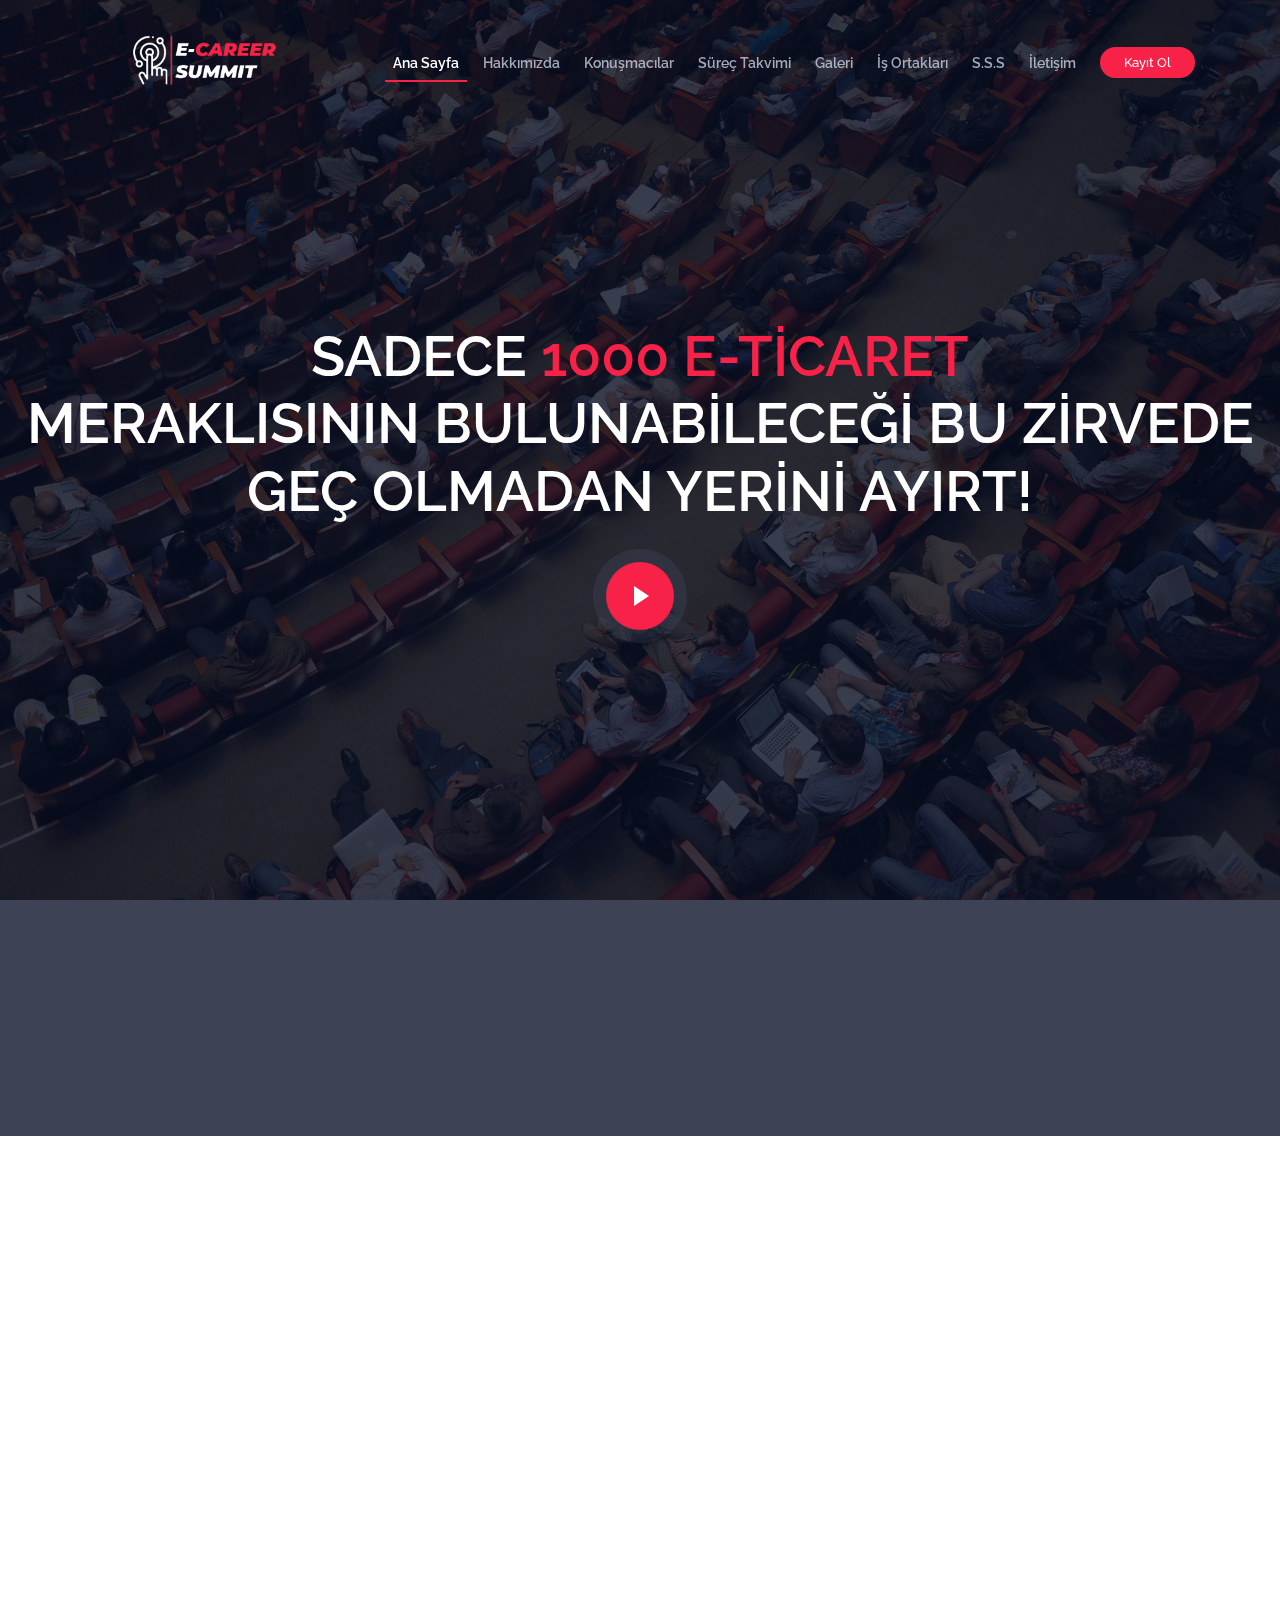
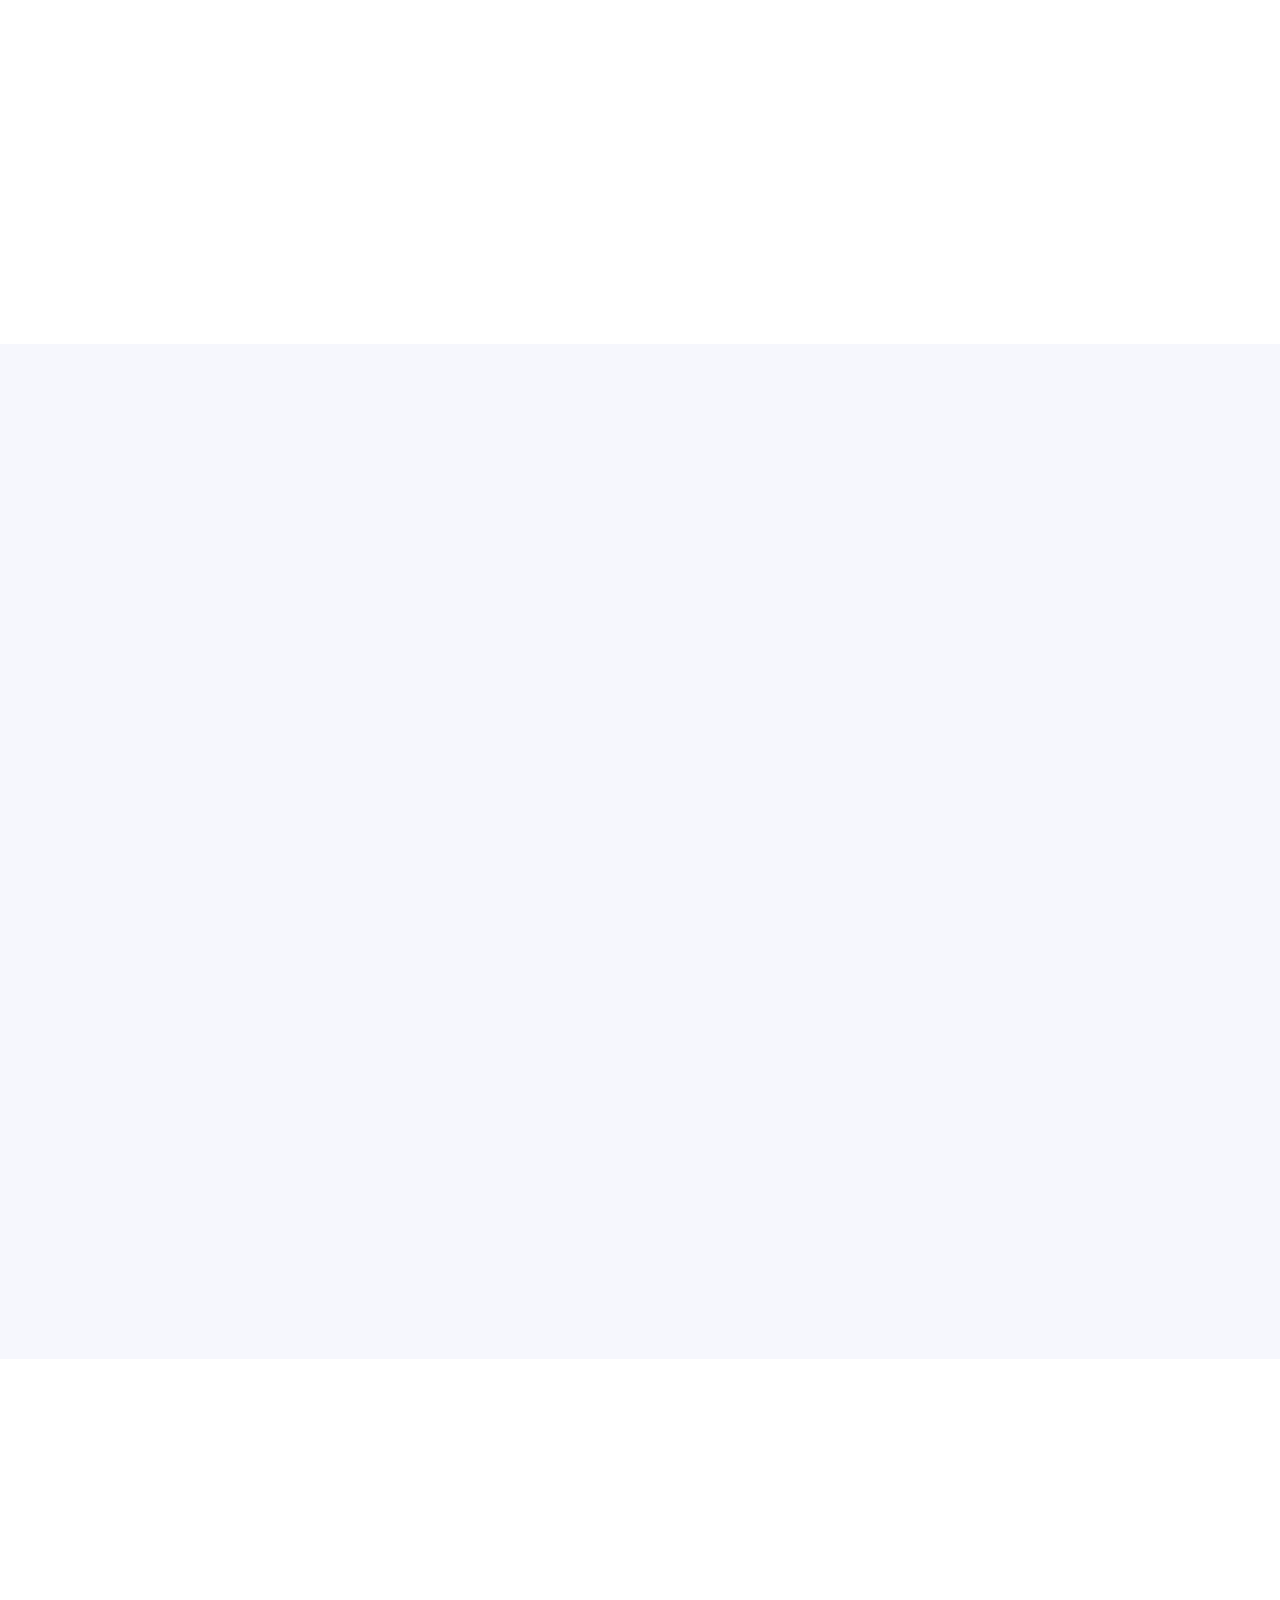
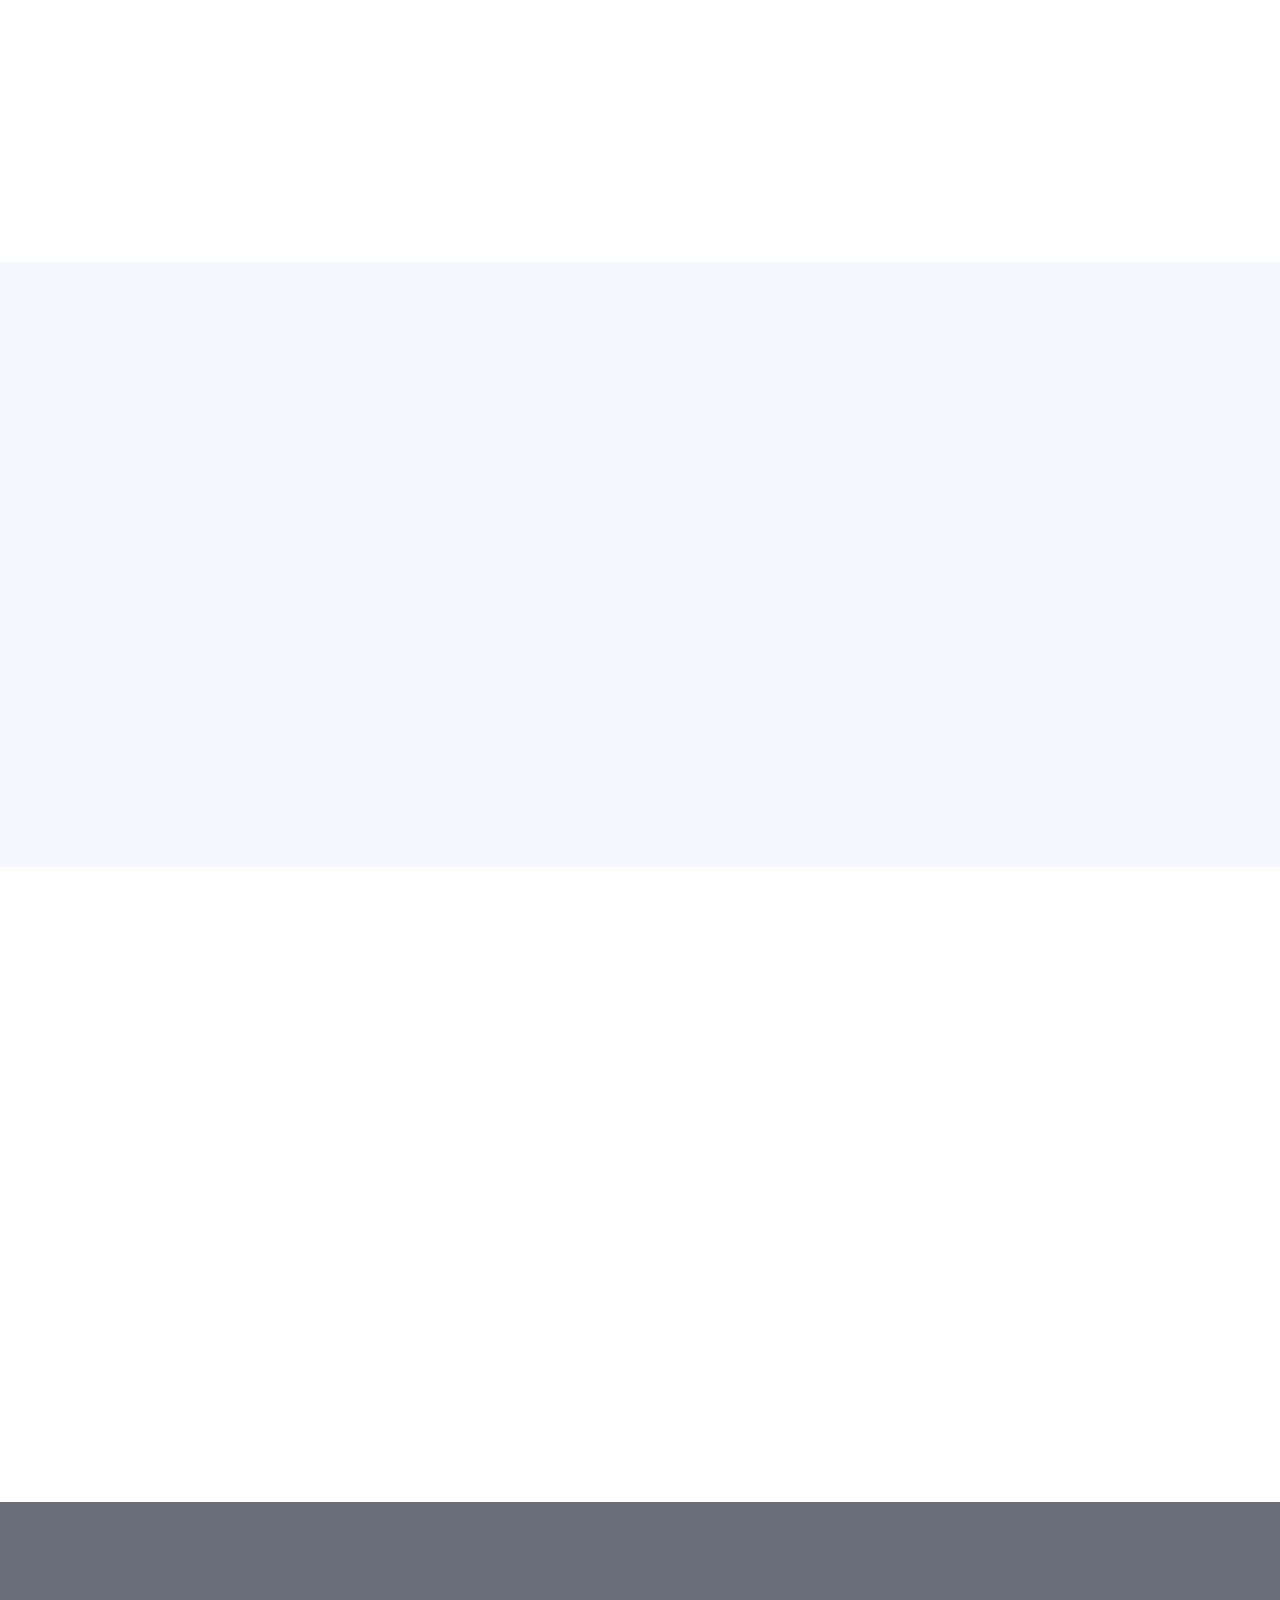
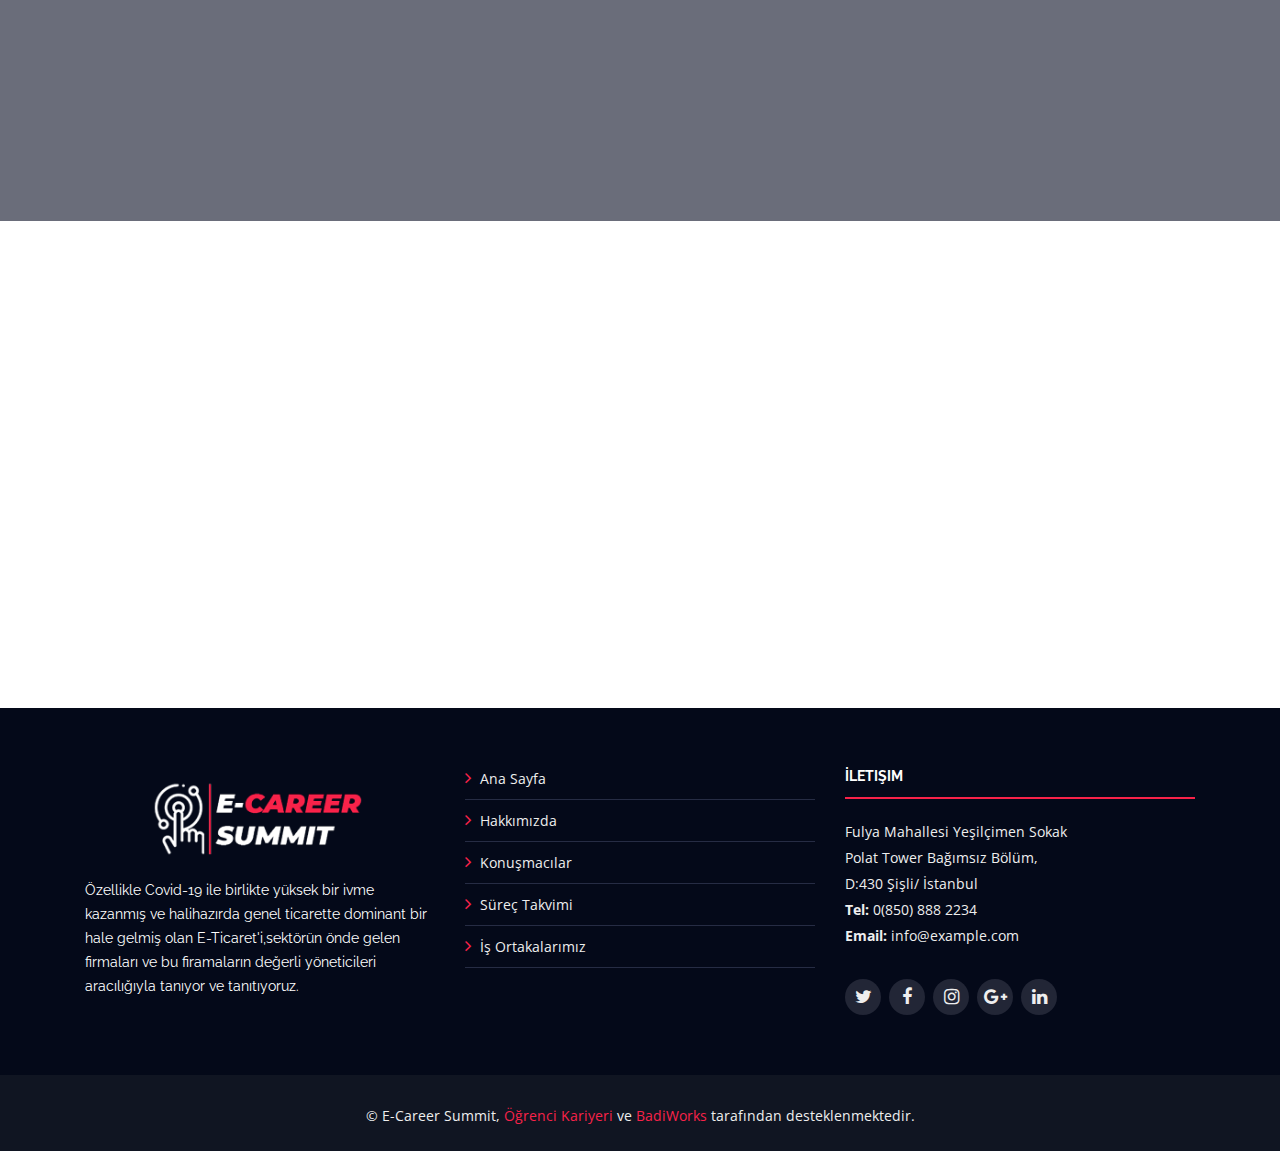
==== commit 5d386b1c: "commit-v1.7(img responsive)" ====
--- a/index.html
+++ b/index.html
@@ -5,7 +5,7 @@
   <meta charset="utf-8">
   <meta content="width=device-width, initial-scale=1.0" name="viewport">
 
-  <title>TheEvent Bootstrap Template - Index</title>
+  <title>E-Career Summit</title>
   <meta content="" name="description">
   <meta content="" name="keywords">
 
@@ -1011,7 +1011,8 @@
         <div class="row">
 
           <div class="col-lg-4 col-md-6 footer-info">
-            <img src="assets/img/logo_new.png" alt="TheEvenet">
+            <a href="index.html"><img src="assets/img/logo_new.png" alt="TheEvenet"></a>
+         
              <p>Özellikle Covid-19 ile birlikte yüksek bir ivme kazanmış ve halihazırda genel ticarette dominant bir hale gelmiş olan E-Ticaret'i,sektörün önde gelen firmaları ve bu firamaların değerli yöneticileri aracılığıyla tanıyor ve tanıtıyoruz.</p>
           </div>
 
--- a/assets/css/style.css
+++ b/assets/css/style.css
@@ -491,6 +491,10 @@
     padding-left: 200px;
           padding-right: 200px;
   }
+  #header #logo img{
+    max-height: 69px;
+  }
+ 
 }
 
 #intro:before {
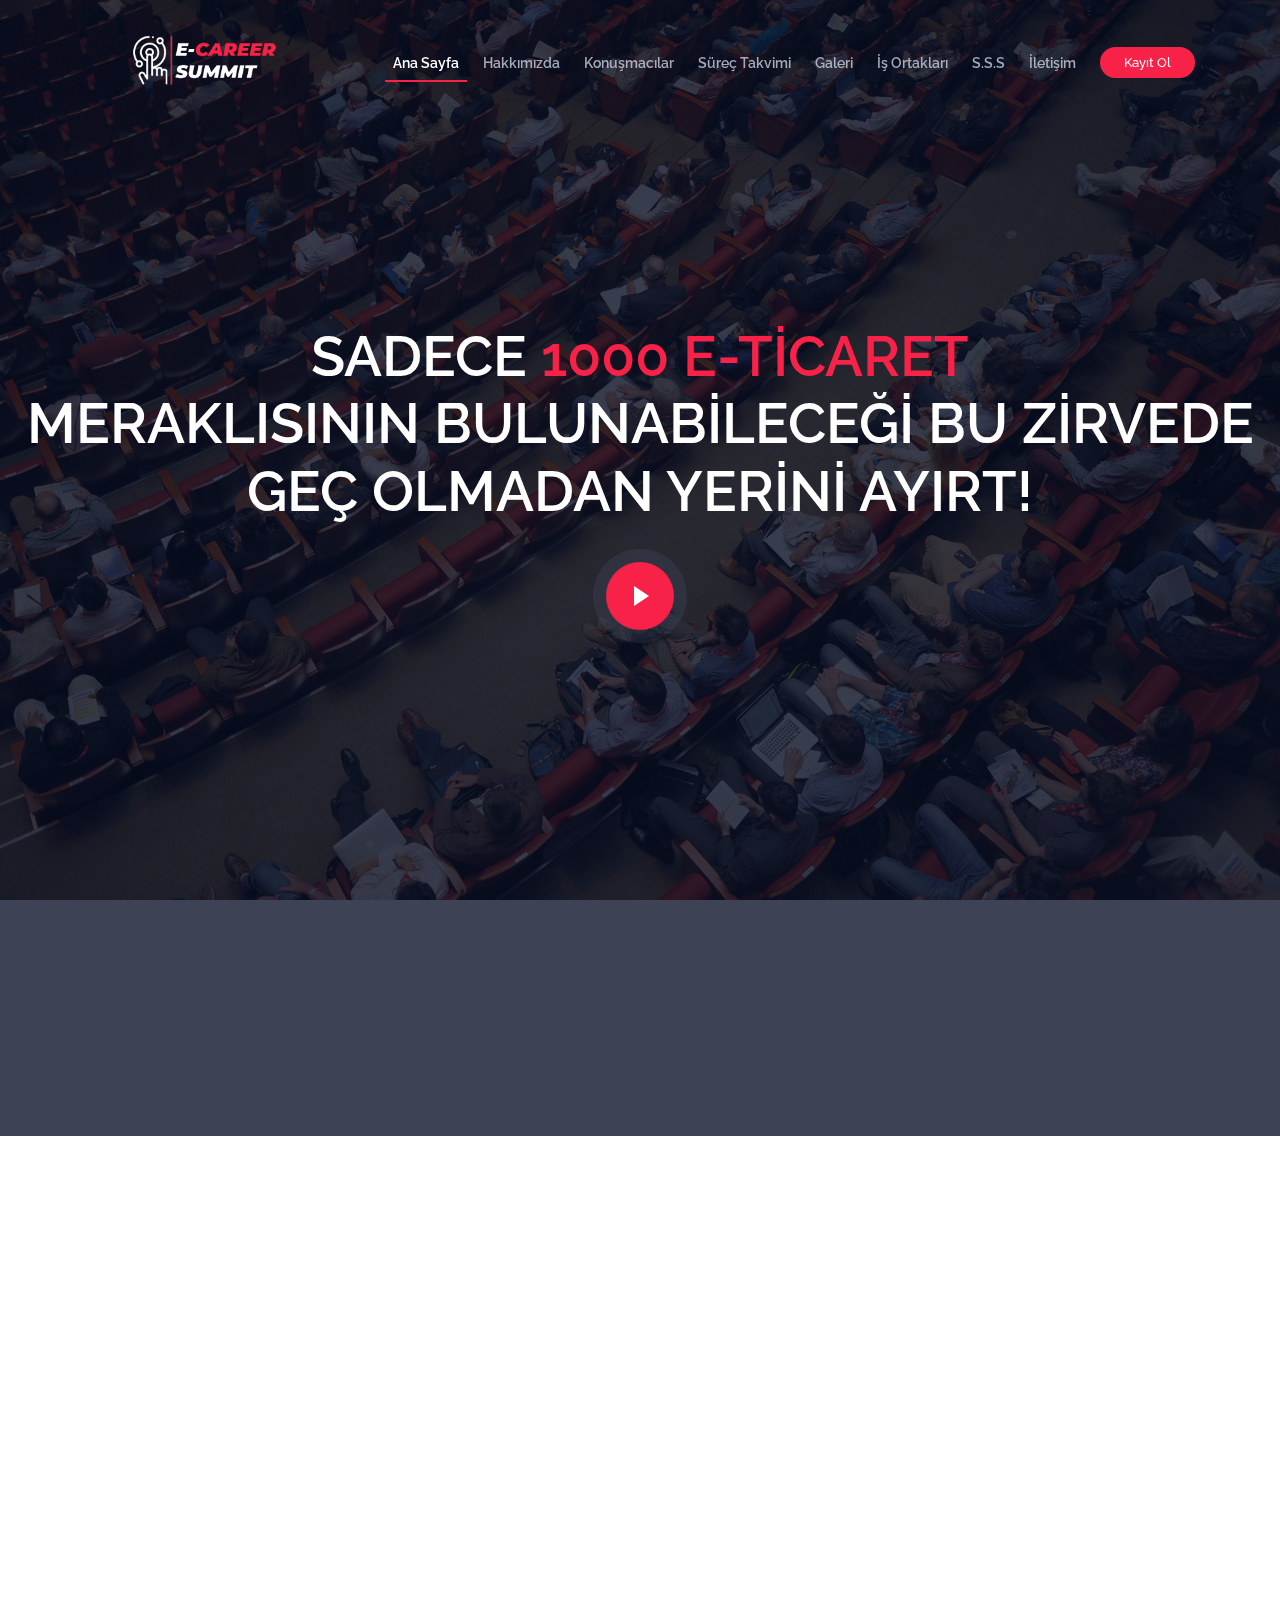
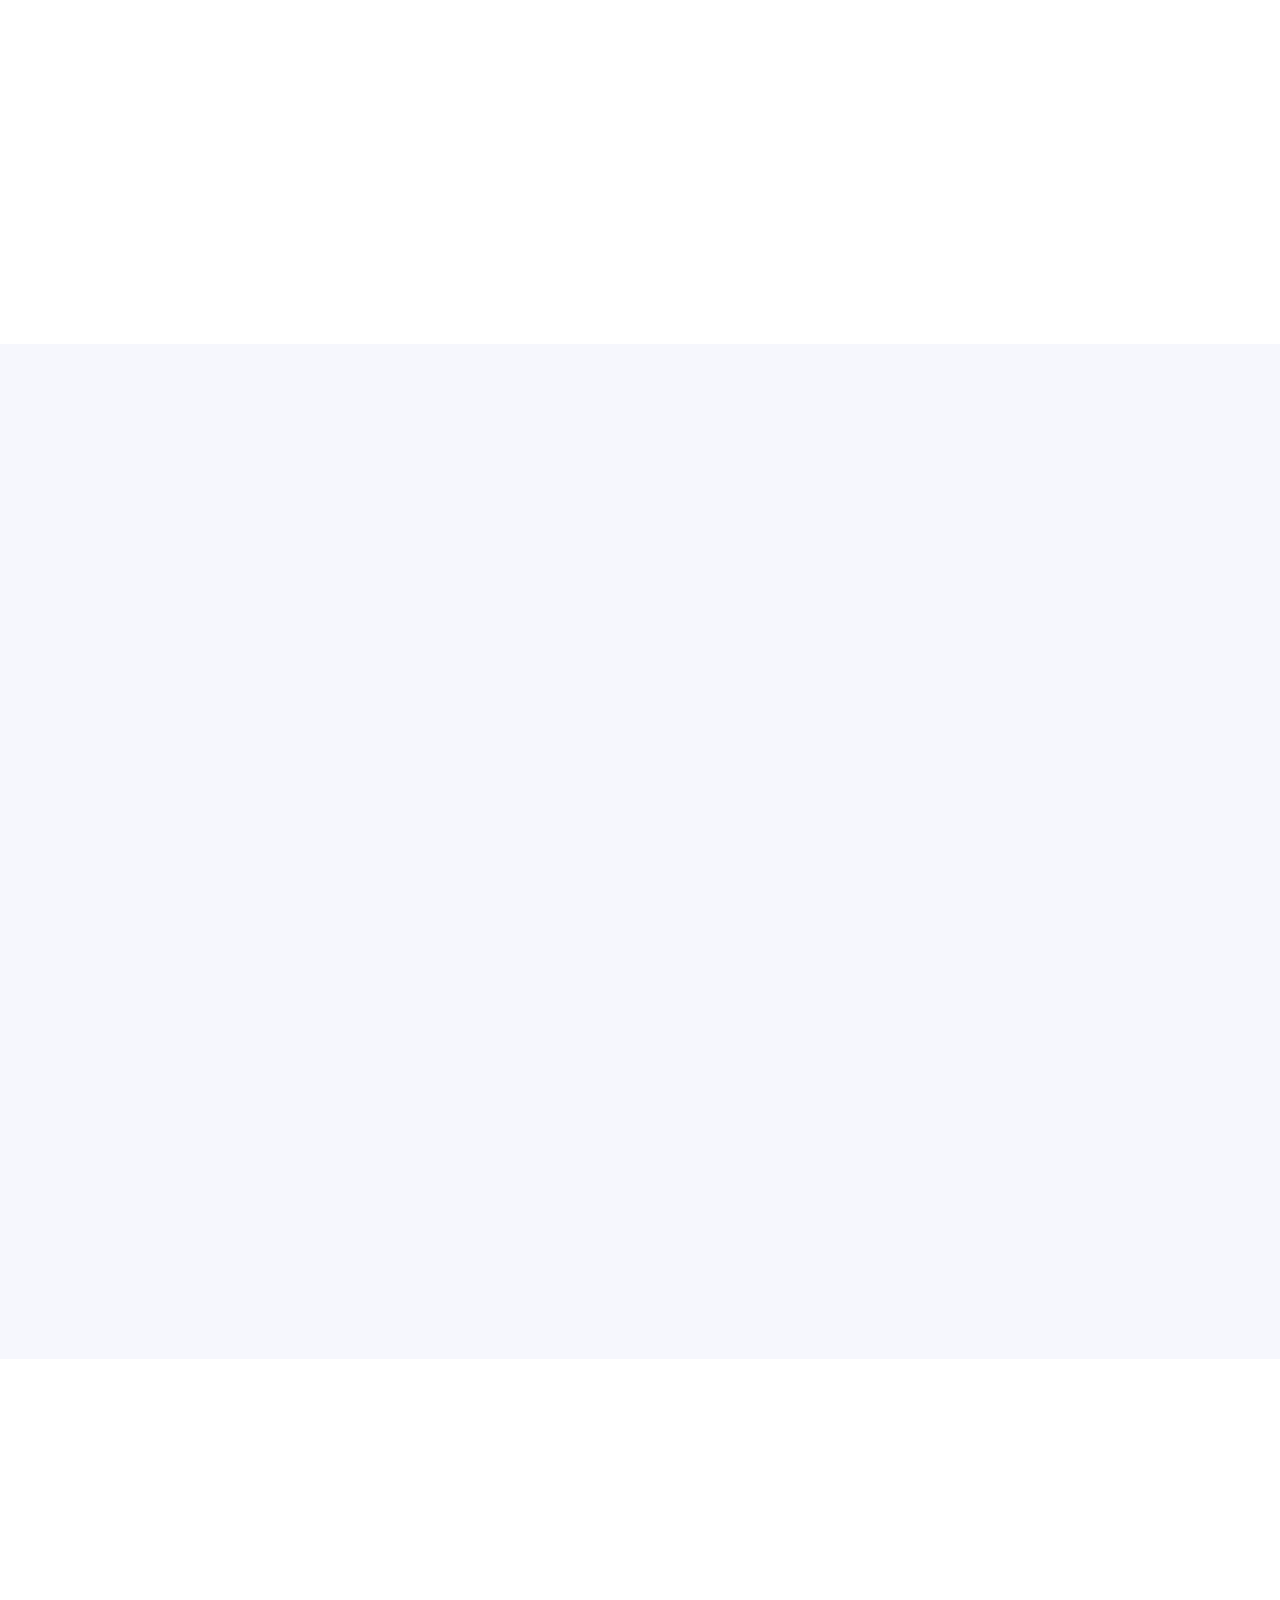
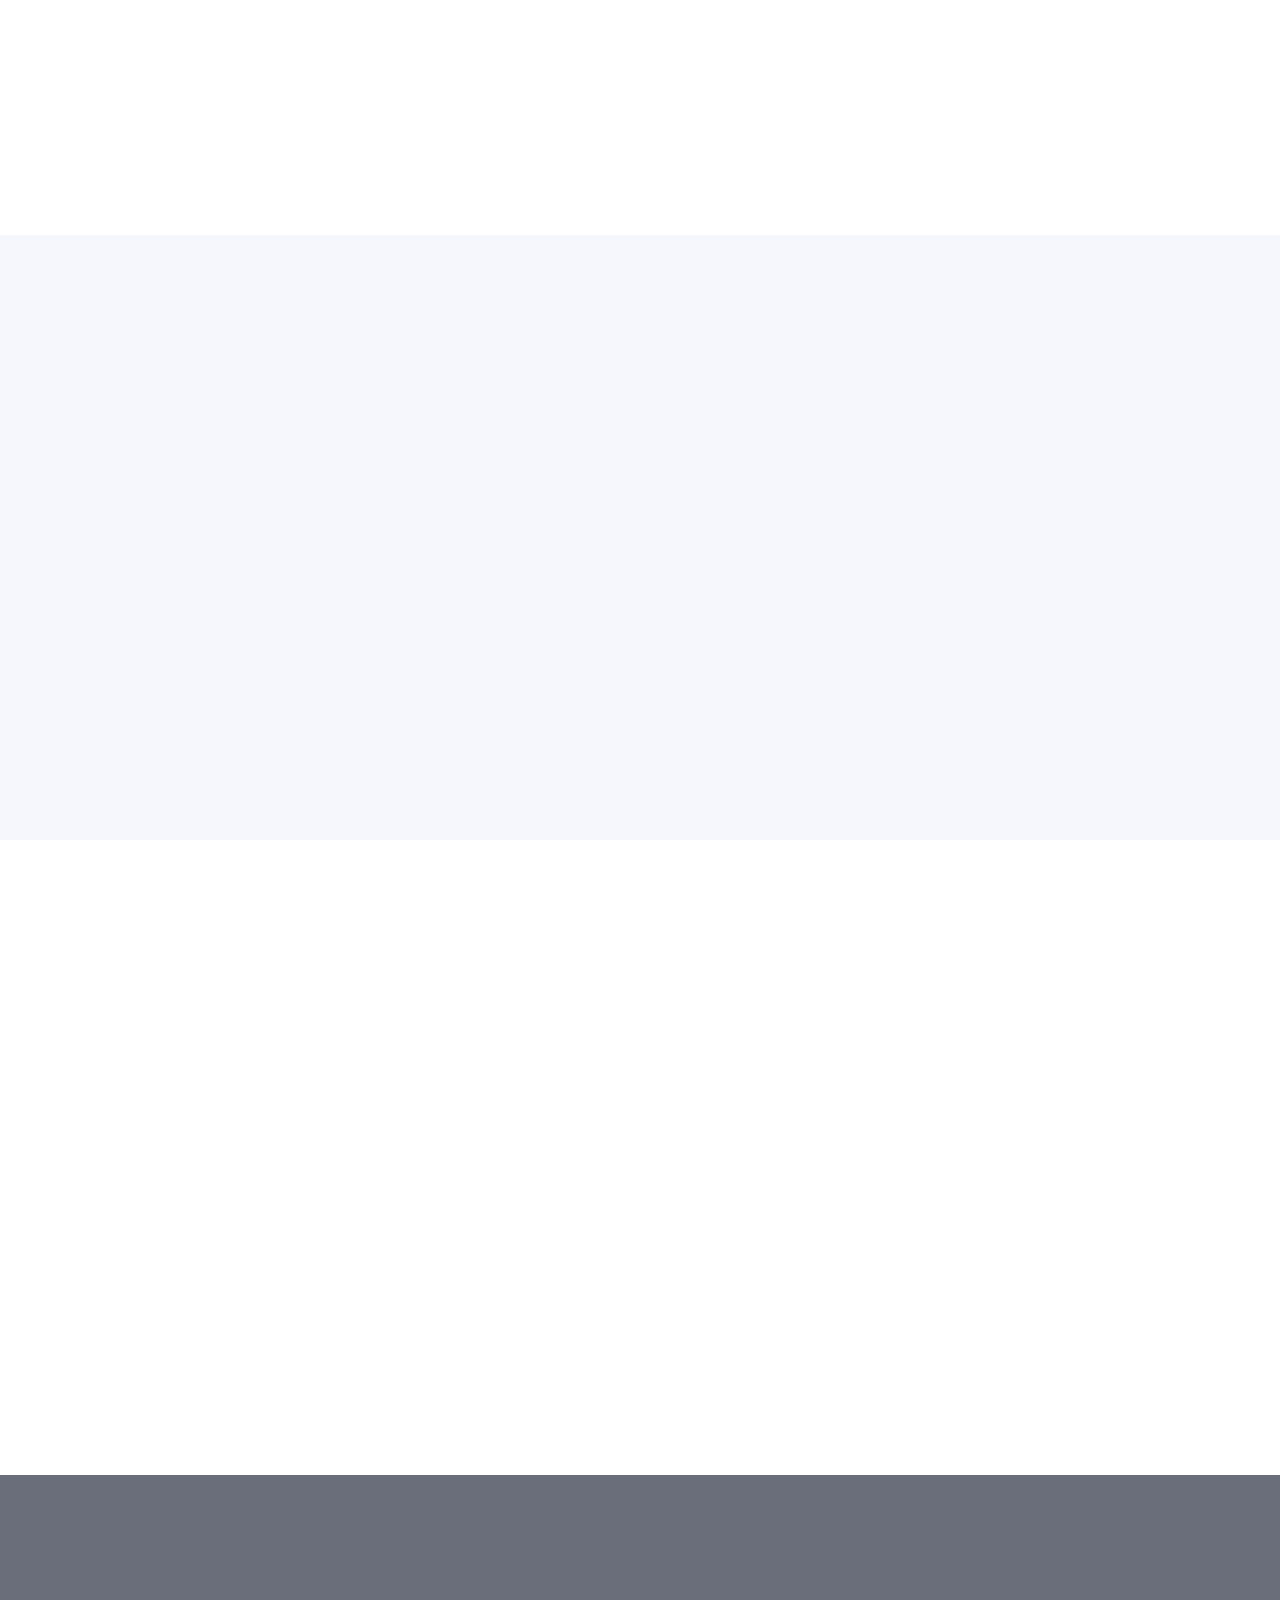
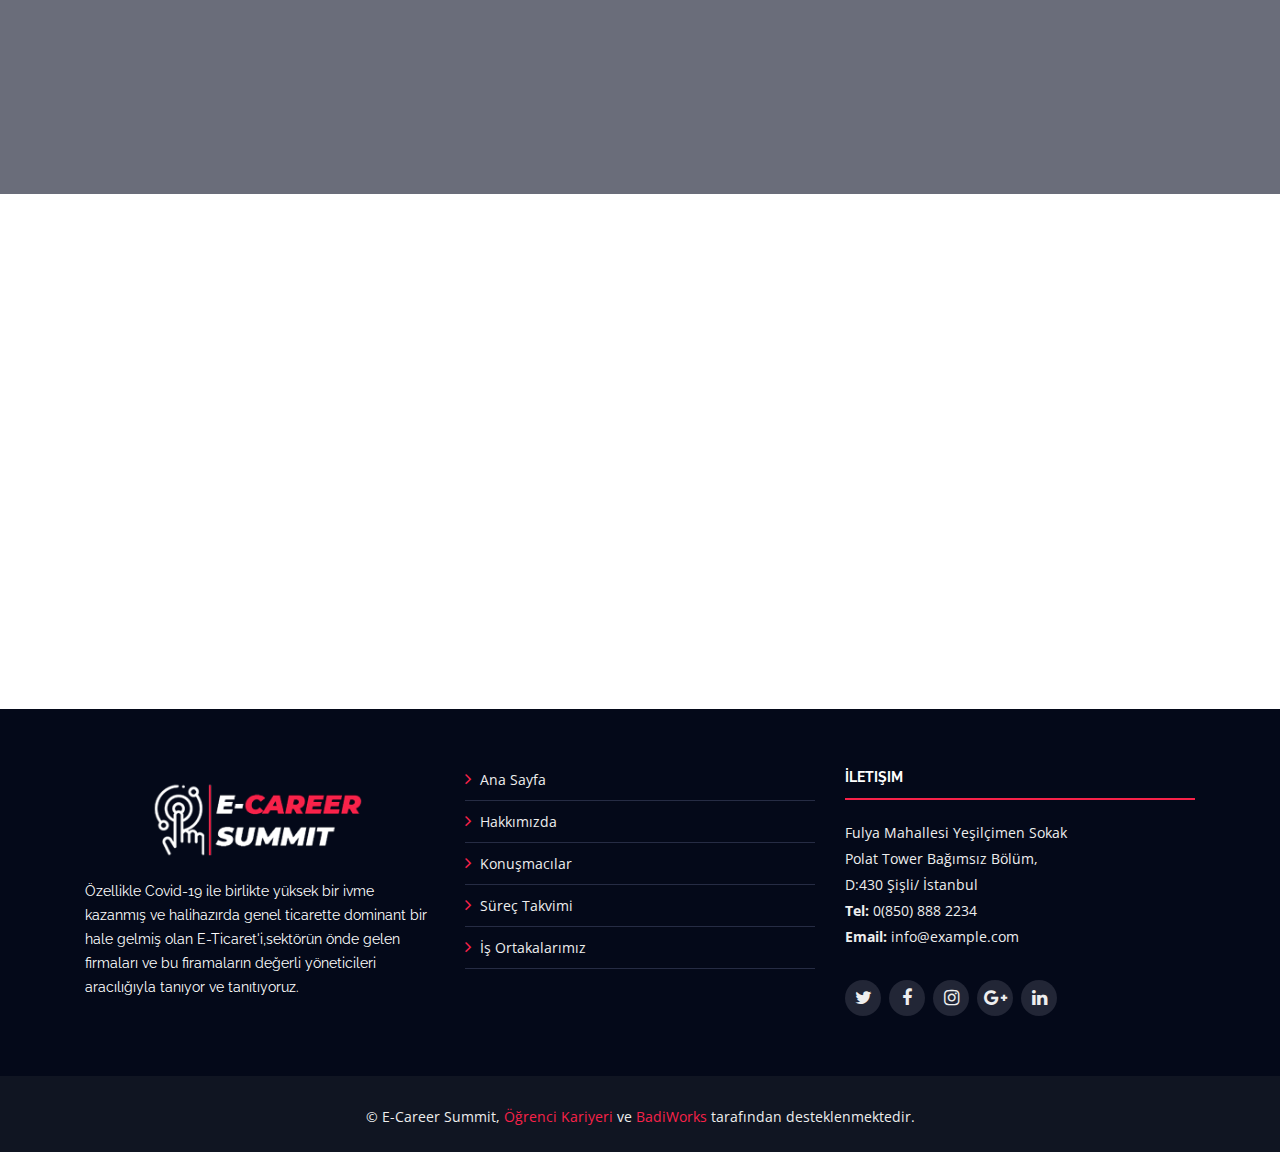
==== commit 5e17fd5f: "commit-v.1.8(form control)" ====
--- a/index.html
+++ b/index.html
@@ -624,8 +624,8 @@
 
       <div class="container" data-aos="fade-up">
         <div class="section-header">
-          <h2>Gallery</h2>
-          <p>Check our gallery from the recent events</p>
+          <h2>GALERİ</h2>
+          <!-- <p>Check our gallery from the recent events</p> -->
         </div>
       </div>
 
@@ -958,31 +958,43 @@
         </div> -->
 
         <div class="form">
-          <form action="forms/contact.php" method="post" role="form" class="php-email-form">
+          <form id="form_id"  >
             <div class="form-row">
               <div class="form-group col-md-6">
-                <input type="text" name="name" class="form-control" id="name" placeholder="Ad" data-rule="minlen:4" data-msg="Lütfen boş bırakmayınız" />
+                <input name="name" class="form-control" id="name" placeholder="Ad"  required />
                 <div class="validate"></div>
               </div>
               <div class="form-group col-md-6">
-                <input type="surname" class="form-control" name="surname" id="surname" placeholder="Soyad" data-rule="email" data-msg="Lütfen boş bırakmayınız" />
+                <input class="form-control" name="surname" id="surname" placeholder="Soyad"  required/>
                 <div class="validate"></div>
               </div>
               <div class="form-group col-md-6">
-                <input type="email" name="email" class="form-control" id="email" placeholder="Email" data-rule="minlen:4" data-msg="Lütfen boş bırakmayınız" />
+                <input  name="email" class="form-control" id="email" placeholder="Email"  required/>
                 <div class="validate"></div>
               </div>
               <div class="form-group col-md-6">
-                <input type="tel" class="form-control" name="tel" id="tel" placeholder="Tel" data-rule="email" data-msg="Lütfen boş bırakmayınız" />
+                <input  class="form-control" name="tel" id="tel" placeholder="Tel" required />
                 <div class="validate"></div>
               </div>
               <div class="form-group col-md-6">
-                <input type="text" name="name" class="form-control" id="school" placeholder="Okul Adı" data-rule="minlen:4" data-msg="Lütfen boş bırakmayınız" />
+                <input  name="school_name" class="form-control" id="school" placeholder="Okul Adı" required/>
                 <div class="validate"></div>
               </div>
               <div class="form-group col-md-6">
-                <input type="text" class="form-control" name="school-department" id="school-department" placeholder="Bölüm Adı" data-rule="school-department" data-msg="Lütfen boş bırakmayınız" />
+                <input  class="form-control" name="school_department" id="school-department" placeholder="Bölüm Adı" required/>
                 <div class="validate"></div>
+              </div>
+              <div class="form-group col-md-4">
+                  <select class="form-control" name="class" id="className">
+                    <option selected="selected">Sınıf Seçiniz...</option>
+                    <option value="0">Hazırlık</option>
+                    <option value="1">1</option>
+                    <option value="2">2</option>
+                    <option value="3">3</option>
+                    <option value="4">4</option>
+                    <option value="5">Mezun</option>
+
+                  </select>
               </div>
             </div>
             <!-- <div class="form-group">
@@ -991,11 +1003,9 @@
             </div> -->
             
             <div class="mb-3">
-              <div class="loading">Loading</div>
-              <div class="error-message"></div>
-              <div class="sent-message">Your message has been sent. Thank you!</div>
-            </div>
-            <div class="text-center"><button type="submit">GÖNDER</button></div>
+             
+            </div>
+            <div class="text-center"><button name="submit" type="submit">GÖNDER</button></div>
           </form>
         </div>
 
@@ -1071,6 +1081,8 @@
     </div>
   </footer><!-- End  Footer -->
 
+
+  
   <a href="#" class="back-to-top"><i class="fa fa-angle-up"></i></a>
 
   <!-- Vendor JS Files -->
@@ -1084,6 +1096,41 @@
   <script src="assets/vendor/hoverIntent/hoverIntent.js"></script>
   <script src="assets/vendor/aos/aos.js"></script>
 
+
+  <script>
+    $(document).ready(function(){
+    
+       $('#form_id').submit(function(e){
+          
+         var className= $("#className option:selected").text();
+
+
+         var values = $(this).serialize();
+           values +="&className="+encodeURIComponent(className);
+            $.ajax({
+                type:"POST",
+                url: "post.php",
+                data: values
+              })
+                  .done(function(data){
+                  
+                    alert(data);
+                  })
+              .fail(function(e){
+                console.log(e);
+                alert("Hata");
+
+              });
+              return false;
+            
+
+
+       });
+    });
+  </script>
+
+
+
   <!-- Template Main JS File -->
   <script src="assets/js/main.js"></script>
 
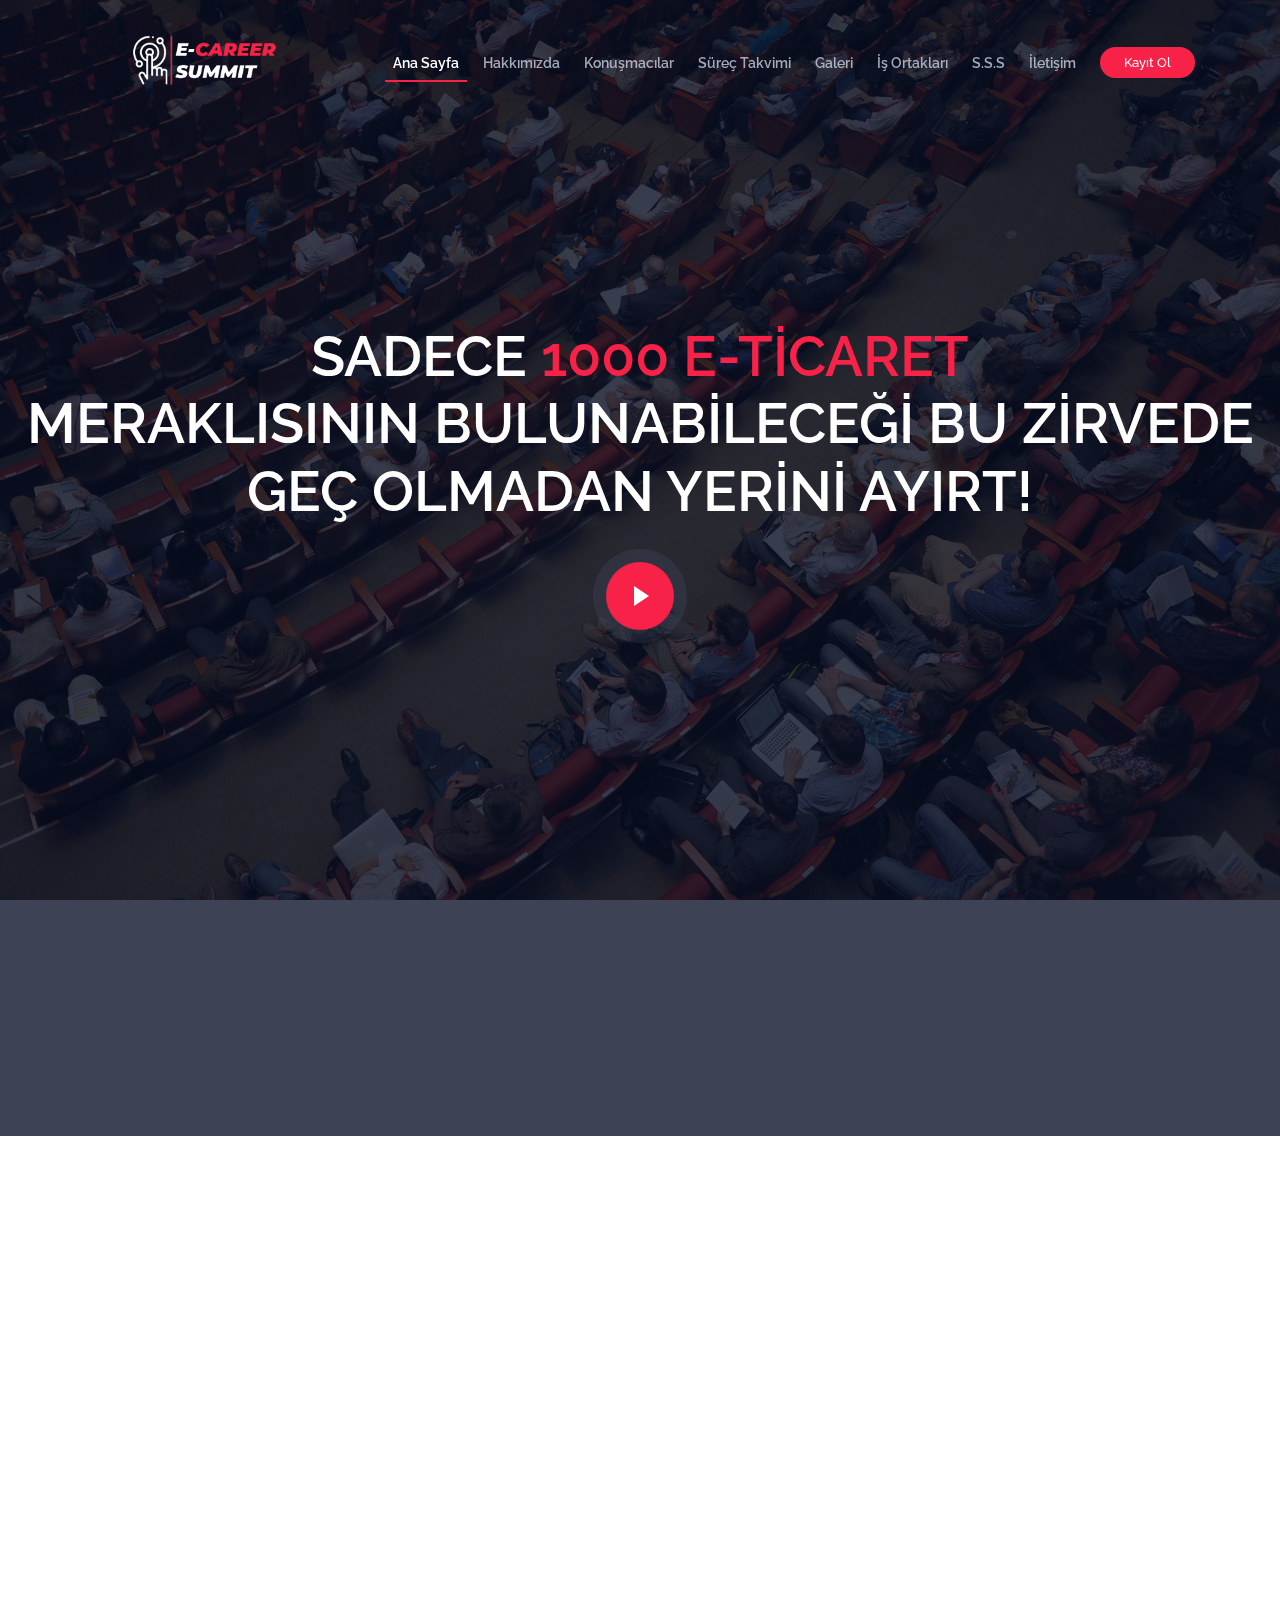
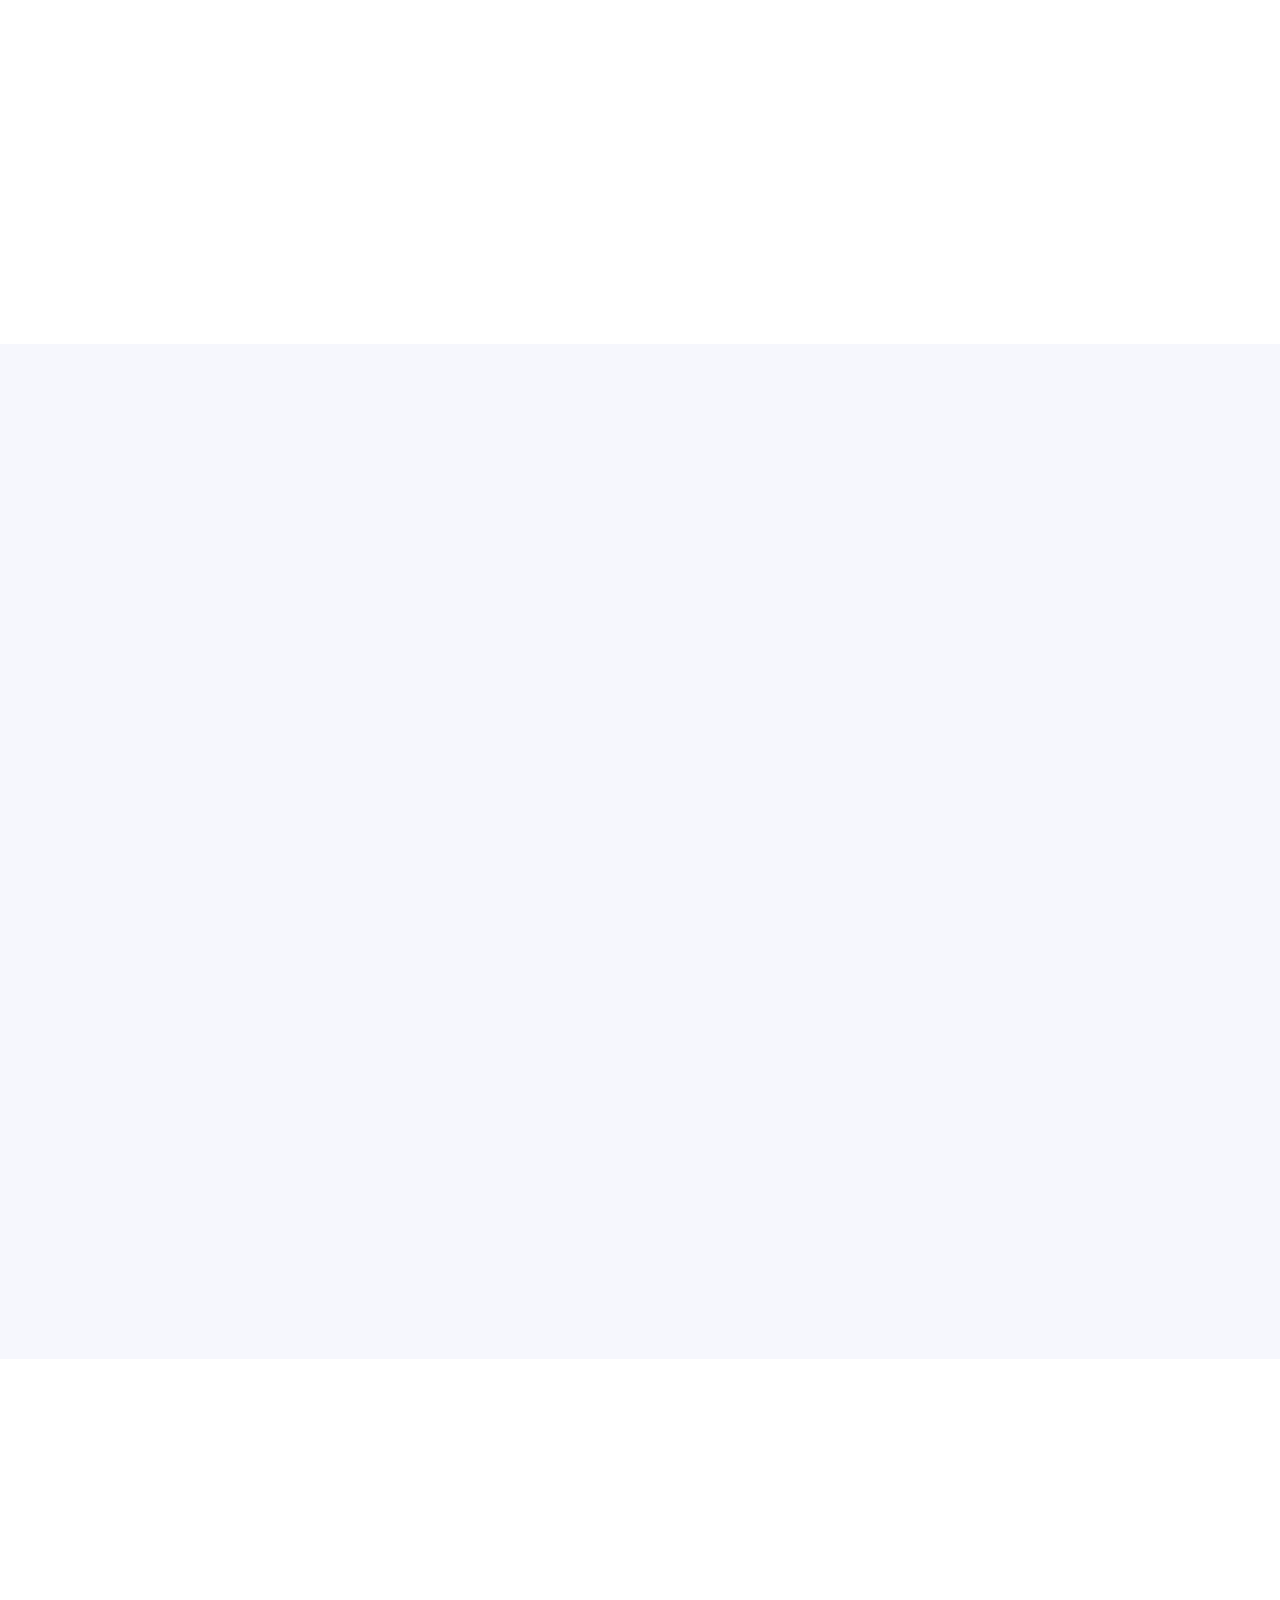
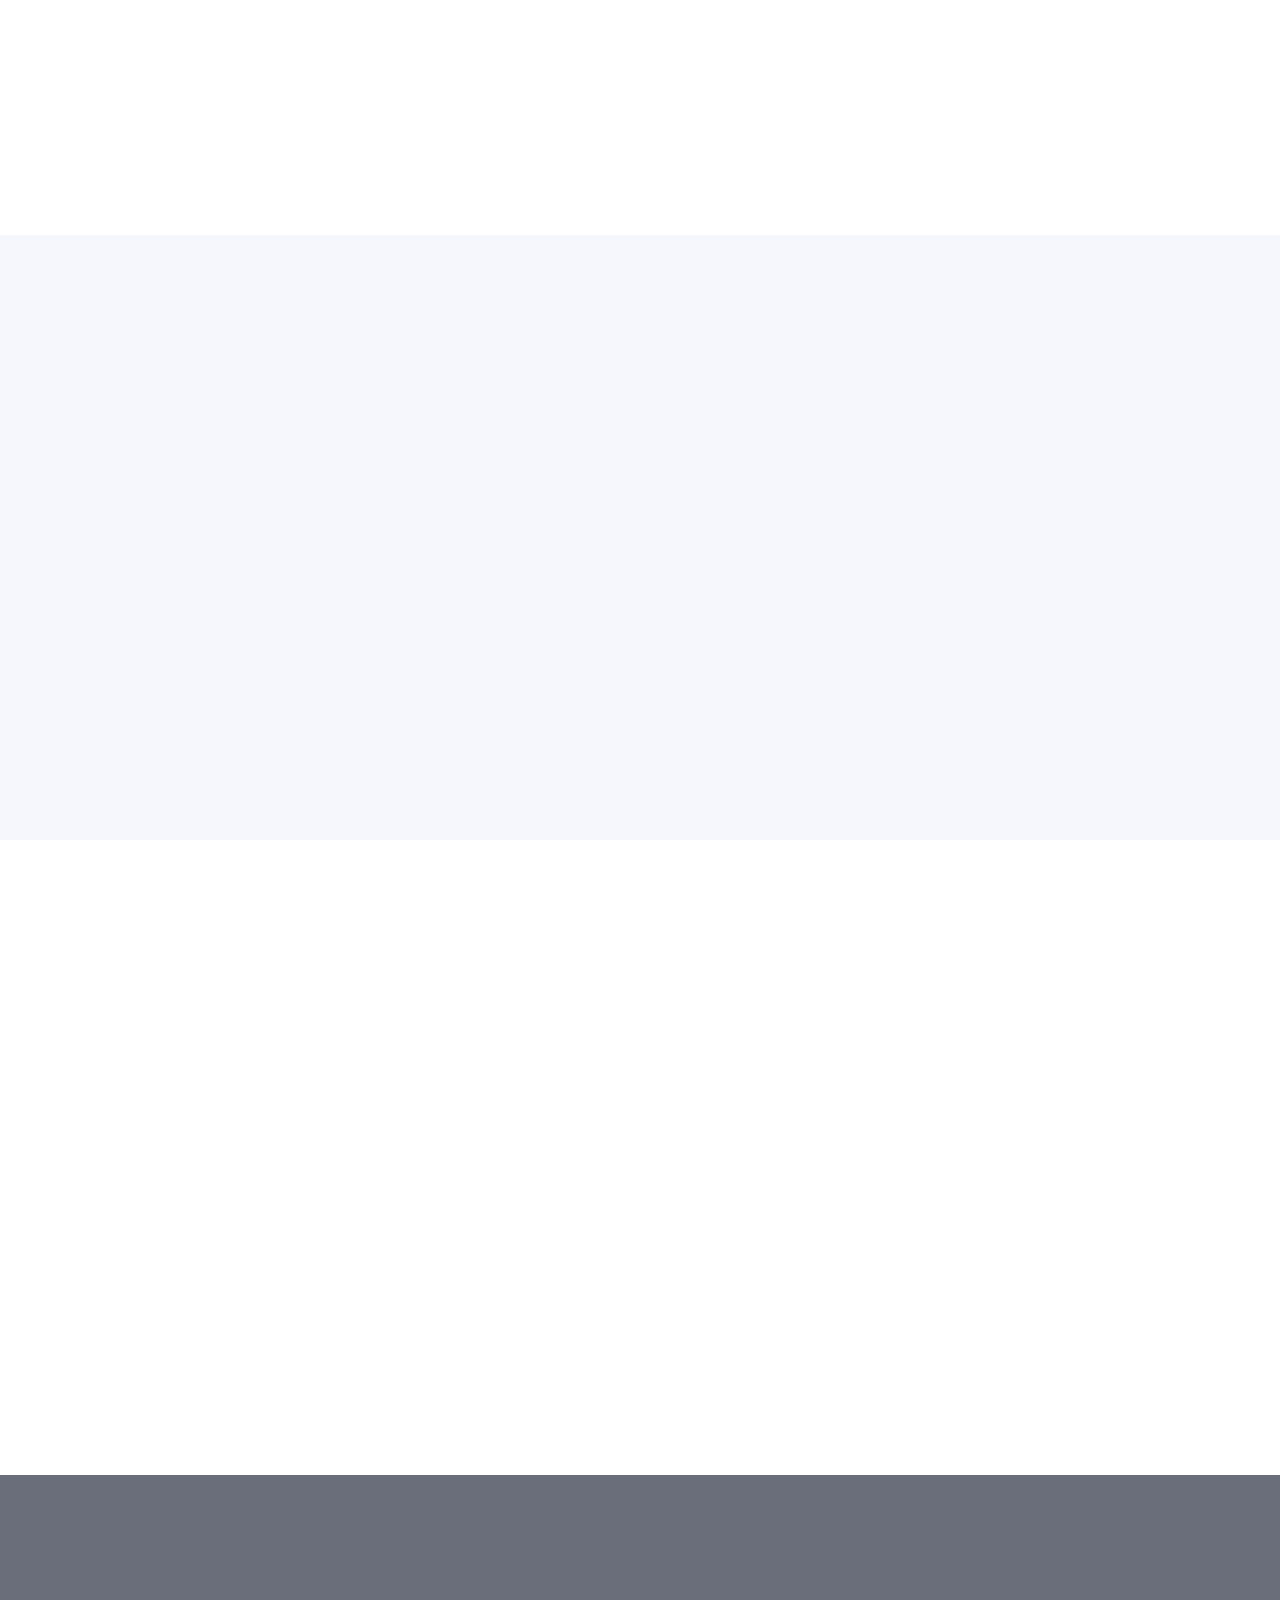
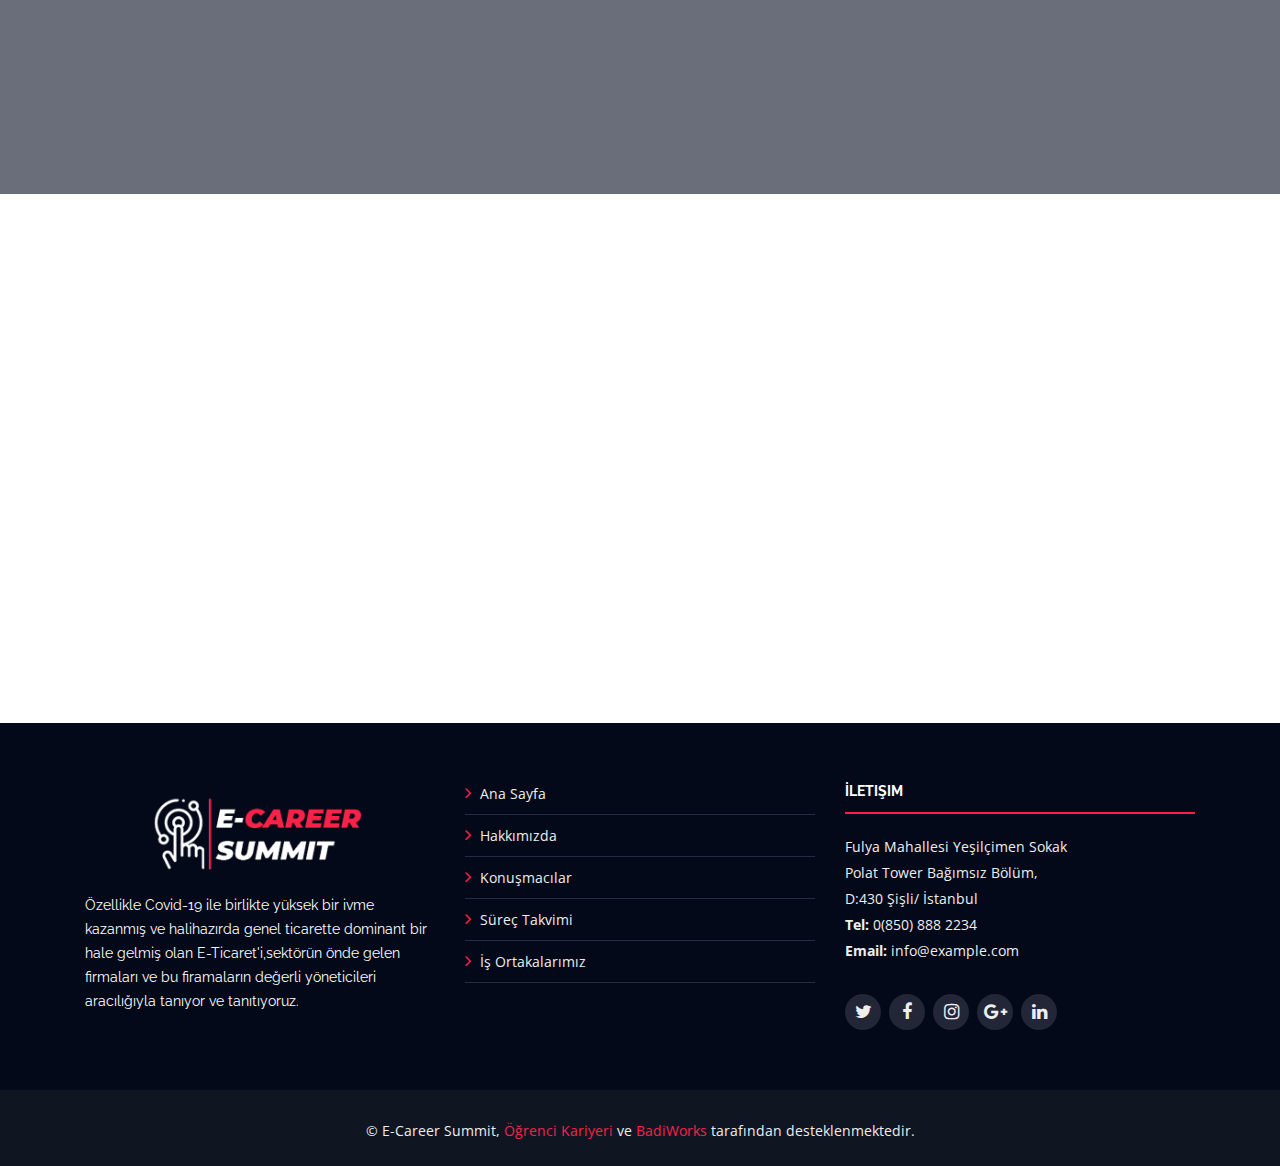
==== commit 0b484519: "commit-v" ====
--- a/index.html
+++ b/index.html
@@ -8,6 +8,10 @@
   <title>E-Career Summit</title>
   <meta content="" name="description">
   <meta content="" name="keywords">
+
+  <!-- Toastr -->
+  <link rel="stylesheet" href="assets/css/toastr.css">
+
 
   <!-- Favicons -->
   <link href="assets/img/favicon_new.png" rel="icon">
@@ -1005,7 +1009,7 @@
             <div class="mb-3">
              
             </div>
-            <div class="text-center"><button name="submit" type="submit">GÖNDER</button></div>
+            <div class="text-center php-email-form"><button  name="subscribe" type="submit">GÖNDER</button></div>
           </form>
         </div>
 
@@ -1095,10 +1099,30 @@
   <script src="assets/vendor/superfish/superfish.min.js"></script>
   <script src="assets/vendor/hoverIntent/hoverIntent.js"></script>
   <script src="assets/vendor/aos/aos.js"></script>
-
+  <script src="assets/js/toastr.min.js"></script>
 
   <script>
     $(document).ready(function(){
+
+      toastr.options = {
+				"closeButton": true,
+				"debug": false,
+				"progressBar": true,
+				"preventDuplicates": true,
+				"onclick": null,
+				"showDuration": "300",
+				"hideDuration": "1000",
+				"timeOut": "1500",
+				"showEasing": "swing",
+				"hideEasing": "linear",
+				"showMethod": "fadeIn",
+				"hideMethod": "fadeOut"
+			};
+
+      function MailKontrol(email) {
+				var kontrol = new RegExp(/^[a-zA-Z0-9.!#$%&'*+/=?^_`{|}~-]+@[a-zA-Z0-9.-]+\.[a-zA-Z]{2,4}$/i);
+				return kontrol.test(email);
+			};
     
        $('#form_id').submit(function(e){
           
@@ -1113,12 +1137,15 @@
                 data: values
               })
                   .done(function(data){
-                  
-                    alert(data);
+                    toastr["success"]("Giriş Başarılı!");
+                     $('#form_id')[0].reset();
+             
                   })
               .fail(function(e){
                 console.log(e);
-                alert("Hata");
+                toastr["warning"]("Giriş başarısız!");
+              
+               
 
               });
               return false;
--- a/assets/css/toastr.css
+++ b/assets/css/toastr.css
@@ -0,0 +1,228 @@
+.toast-title {
+  font-weight: bold;
+}
+.toast-message {
+  -ms-word-wrap: break-word;
+  word-wrap: break-word;
+}
+.toast-message a,
+.toast-message label {
+  color: #FFFFFF;
+}
+.toast-message a:hover {
+  color: #CCCCCC;
+  text-decoration: none;
+}
+.toast-close-button {
+  position: relative;
+  right: -0.3em;
+  top: -0.3em;
+  float: right;
+  font-size: 20px;
+  font-weight: bold;
+  color: #FFFFFF;
+  -webkit-text-shadow: 0 1px 0 #ffffff;
+  text-shadow: 0 1px 0 #ffffff;
+  opacity: 0.8;
+  -ms-filter: progid:DXImageTransform.Microsoft.Alpha(Opacity=80);
+  filter: alpha(opacity=80);
+  line-height: 1;
+}
+.toast-close-button:hover,
+.toast-close-button:focus {
+  color: #000000;
+  text-decoration: none;
+  cursor: pointer;
+  opacity: 0.4;
+  -ms-filter: progid:DXImageTransform.Microsoft.Alpha(Opacity=40);
+  filter: alpha(opacity=40);
+}
+.rtl .toast-close-button {
+  left: -0.3em;
+  float: left;
+  right: 0.3em;
+}
+/*Additional properties for button version
+ iOS requires the button element instead of an anchor tag.
+ If you want the anchor version, it requires `href="#"`.*/
+button.toast-close-button {
+  padding: 0;
+  cursor: pointer;
+  background: transparent;
+  border: 0;
+  -webkit-appearance: none;
+}
+.toast-top-center {
+  top: 0;
+  right: 0;
+  width: 100%;
+}
+.toast-bottom-center {
+  bottom: 0;
+  right: 0;
+  width: 100%;
+}
+.toast-top-full-width {
+  top: 0;
+  right: 0;
+  width: 100%;
+}
+.toast-bottom-full-width {
+  bottom: 0;
+  right: 0;
+  width: 100%;
+}
+.toast-top-left {
+  top: 12px;
+  left: 12px;
+}
+.toast-top-right {
+  top: 12px;
+  right: 12px;
+}
+.toast-bottom-right {
+  right: 12px;
+  bottom: 12px;
+}
+.toast-bottom-left {
+  bottom: 12px;
+  left: 12px;
+}
+#toast-container {
+  position: fixed;
+  z-index: 999999;
+  pointer-events: none;
+  /*overrides*/
+}
+#toast-container * {
+  -moz-box-sizing: border-box;
+  -webkit-box-sizing: border-box;
+  box-sizing: border-box;
+}
+#toast-container > div {
+  position: relative;
+  pointer-events: auto;
+  overflow: hidden;
+  margin: 0 0 6px;
+  padding: 15px 15px 15px 50px;
+  width: 300px;
+  -moz-border-radius: 3px 3px 3px 3px;
+  -webkit-border-radius: 3px 3px 3px 3px;
+  border-radius: 3px 3px 3px 3px;
+  background-position: 15px center;
+  background-repeat: no-repeat;
+  -moz-box-shadow: 0 0 12px #999999;
+  -webkit-box-shadow: 0 0 12px #999999;
+  box-shadow: 0 0 12px #999999;
+  color: #FFFFFF;
+  opacity: 0.8;
+  -ms-filter: progid:DXImageTransform.Microsoft.Alpha(Opacity=80);
+  filter: alpha(opacity=80);
+}
+#toast-container > div.rtl {
+  direction: rtl;
+  padding: 15px 50px 15px 15px;
+  background-position: right 15px center;
+}
+#toast-container > div:hover {
+  -moz-box-shadow: 0 0 12px #000000;
+  -webkit-box-shadow: 0 0 12px #000000;
+  box-shadow: 0 0 12px #000000;
+  opacity: 1;
+  -ms-filter: progid:DXImageTransform.Microsoft.Alpha(Opacity=100);
+  filter: alpha(opacity=100);
+  cursor: pointer;
+}
+#toast-container > .toast-info {
+  background-image: url("[data-uri]") !important;
+}
+#toast-container > .toast-error {
+  background-image: url("[data-uri]") !important;
+}
+#toast-container > .toast-success {
+  background-image: url("[data-uri]") !important;
+}
+#toast-container > .toast-warning {
+  background-image: url("[data-uri]") !important;
+}
+#toast-container.toast-top-center > div,
+#toast-container.toast-bottom-center > div {
+  width: 300px;
+  margin-left: auto;
+  margin-right: auto;
+}
+#toast-container.toast-top-full-width > div,
+#toast-container.toast-bottom-full-width > div {
+  width: 96%;
+  margin-left: auto;
+  margin-right: auto;
+}
+.toast {
+  background-color: #030303;
+}
+.toast-success {
+  background-color: #51A351;
+}
+.toast-error {
+  background-color: #BD362F;
+}
+.toast-info {
+  background-color: #2F96B4;
+}
+.toast-warning {
+  background-color: #F89406;
+}
+.toast-progress {
+  position: absolute;
+  left: 0;
+  bottom: 0;
+  height: 4px;
+  background-color: #000000;
+  opacity: 0.4;
+  -ms-filter: progid:DXImageTransform.Microsoft.Alpha(Opacity=40);
+  filter: alpha(opacity=40);
+}
+/*Responsive Design*/
+@media all and (max-width: 240px) {
+  #toast-container > div {
+    padding: 8px 8px 8px 50px;
+    width: 11em;
+  }
+  #toast-container > div.rtl {
+    padding: 8px 50px 8px 8px;
+  }
+  #toast-container .toast-close-button {
+    right: -0.2em;
+    top: -0.2em;
+  }
+  #toast-container .rtl .toast-close-button {
+    left: -0.2em;
+    right: 0.2em;
+  }
+}
+@media all and (min-width: 241px) and (max-width: 480px) {
+  #toast-container > div {
+    padding: 8px 8px 8px 50px;
+    width: 18em;
+  }
+  #toast-container > div.rtl {
+    padding: 8px 50px 8px 8px;
+  }
+  #toast-container .toast-close-button {
+    right: -0.2em;
+    top: -0.2em;
+  }
+  #toast-container .rtl .toast-close-button {
+    left: -0.2em;
+    right: 0.2em;
+  }
+}
+@media all and (min-width: 481px) and (max-width: 768px) {
+  #toast-container > div {
+    padding: 15px 15px 15px 50px;
+    width: 25em;
+  }
+  #toast-container > div.rtl {
+    padding: 15px 50px 15px 15px;
+  }
+}
--- a/assets/css/style.css
+++ b/assets/css/style.css
@@ -1650,3 +1650,23 @@
   font-size: 13px;
   color: #ddd;
 }
+  /****************************TOASTR********************/
+
+  .toast {
+    background-color: #030303 !important;
+  }
+  .toast-info {
+    background-color: #3276b1 !important;
+  }
+  .toast-info2 {
+    background-color: #2f96b4 !important;
+  }
+  .toast-error {
+    background-color: #bd362f !important;
+  }
+  .toast-success {
+    background-color: #51a351 !important;
+  }
+  .toast-warning {
+    background-color: #f89406 !important;
+  }